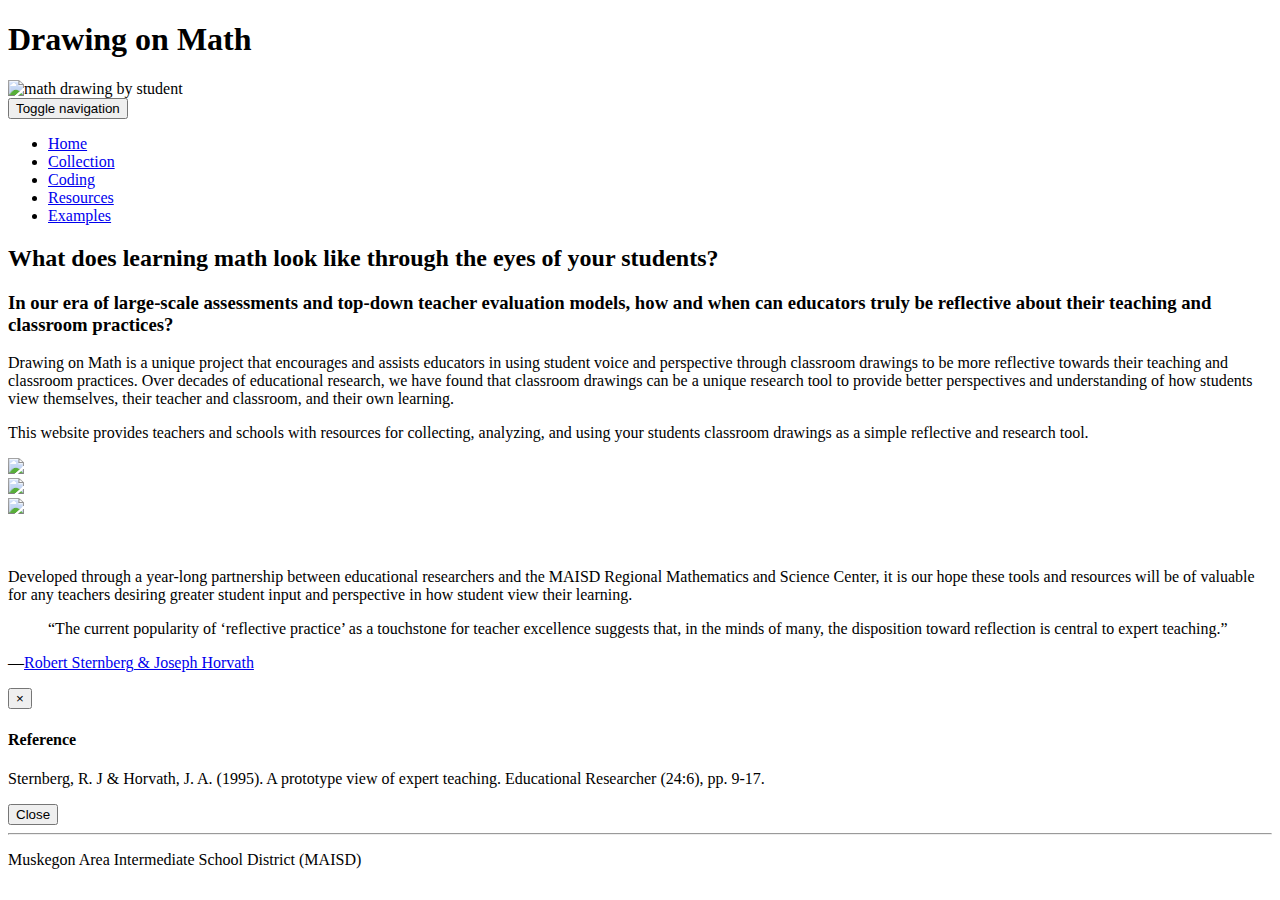
==== index.html @ 66463686 "Add files via upload" ====
<!DOCTYPE html>
<html lang="en">
  <head>
    <meta charset="utf-8">
    <meta http-equiv="X-UA-Compatible" content="IE=edge">
    <meta name="viewport" content="width=device-width, initial-scale=1">
    <meta name="description" content="Drawing on Math">
    <link rel="icon" href="favicon.ico">

    <title>Drawing on Math</title>

    <!-- Core CSS -->
    <link href="css/custom.css" rel="stylesheet">
    <link href="css/ekko-lightbox.css" rel="stylesheet">

    <!-- HTML5 shim and Respond.js for IE8 support of HTML5 elements and media queries -->
    <!--[if lt IE 9]>
      <script src="https://oss.maxcdn.com/html5shiv/3.7.3/html5shiv.min.js"></script>
      <script src="https://oss.maxcdn.com/respond/1.4.2/respond.min.js"></script>
    <![endif]-->
    <link href="https://fonts.googleapis.com/css?family=Rubik+Mono+One|Source+Sans+Pro:400,400i,700,700i" rel="stylesheet">
    <!--Google Analytics Code-->
    <!--Google Analytics Code-->    
  </head>

  <body>

     <div class="container">
    <!--Header-start-->
    <header>

        <h1>Drawing on Math</h1>
        <img src="images/header1.jpg" alt="math drawing by student" class="img-responsive">

        <!-- Static navbar -->
        <nav class="navbar">
          <div class="navbar-header">
            <button type="button" class="navbar-toggle collapsed" data-toggle="collapse" data-target="#navbar" aria-expanded="false" aria-controls="navbar">
              <span class="sr-only">Toggle navigation</span>
              <span class="icon-bar"></span>
              <span class="icon-bar"></span>
              <span class="icon-bar"></span>
            </button>
          </div>
          <div id="navbar" class="navbar-collapse collapse">
            <ul class="nav navbar-nav">
              <li><a href="/clients/drawing/" class="first">Home</a></li>
              <li><a href="collection.html">Collection</a></li>
              <li><a href="coding.html">Coding</a></li>
              <li><a href="resources.html">Resources</a></li>
              <li><a href="examples.html">Examples</a></li>
            </ul>
          </div>
        </nav>       
    </header>    

    <div class="wrapper">
      <!-- content row -->

      <h2>What does learning math look like through the eyes of your students?</h2>   
      <h3>In our era of large-scale assessments and top-down teacher evaluation models, how and when can educators truly be reflective about their teaching and classroom practices?</h3>

      <p>Drawing on Math is a unique project that encourages and assists educators in using student voice and perspective through classroom drawings to be more reflective towards their teaching and classroom practices. Over decades of educational research, we have found that classroom drawings can be a unique research tool to provide better perspectives and understanding of how students view themselves, their teacher and classroom, and their own learning.</p>

      <p>This website provides teachers and schools with resources for collecting, analyzing, and using your students classroom drawings as a simple reflective and research tool.</p> 

      <div class="row">
        <div class="col-sm-4">            
            <a href="images/drawing1.jpg" data-toggle="lightbox" data-gallery="example-gallery"  data-title=" ">
                <img src="images/drawing1_sm.jpg" class="img-responsive">
            </a>
        </div>
        <div class="col-sm-4">            
            <a href="images/drawing2.jpg" data-toggle="lightbox" data-gallery="example-gallery"  data-title=" ">
                <img src="images/drawing2_sm.jpg" class="img-responsive">
            </a>
        </div>
        <div class="col-sm-4">            
            <a href="images/drawing3.jpg" data-toggle="lightbox" data-gallery="example-gallery"  data-title=" ">
                <img src="images/drawing3_sm.jpg" class="img-responsive">
            </a>
        </div>        
      </div>      
      <p>&nbsp;</p>
      <p>Developed through a year-long partnership between educational researchers and the MAISD Regional Mathematics and Science Center, it is our hope these tools and resources will be of valuable for any teachers desiring greater student input and perspective in how student view their learning.</p> 


      <blockquote>“The current popularity of ‘reflective practice’ as a touchstone for teacher excellence suggests that, in the minds of many, the disposition toward reflection is central to expert teaching.”</blockquote>

      <p class="attribute">&mdash;<a href="#" data-toggle="modal" data-target="#DOMModal">Robert Sternberg & Joseph Horvath</a></p>
      
      <!-- Modal -->
      <div id="DOMModal" class="modal fade" role="dialog">
        <div class="modal-dialog modal-sm">

          <!-- Modal content-->
          <div class="modal-content">
            <div class="modal-header">
              <button type="button" class="close" data-dismiss="modal">&times;</button>
              <h4 class="modal-title">Reference</h4>
            </div>
            <div class="modal-body">
              <p>Sternberg, R. J & Horvath, J. A. (1995). A prototype view of expert teaching. Educational Researcher (24:6), pp. 9-17.</p>
            </div>
            <div class="modal-footer">
              <button type="button" class="btn btn-default" data-dismiss="modal">Close</button>
            </div>
          </div>

        </div>
      </div>
      <hr>
      <p class="pull-right">Muskegon Area Intermediate School District (MAISD)</p>


    </div> <!-- wrapper end -->
   </div><!-- end container -->


    <!-- Bootstrap core JavaScript
    ================================================== -->
    <!-- Placed at the end of the document so the pages load faster -->
    <script src="https://ajax.googleapis.com/ajax/libs/jquery/1.12.4/jquery.min.js"></script>
    <script src="js/bootstrap.min.js"></script>
    <script src="js/ekko-lightbox.min.js"></script>
    <script type="text/javascript">
      $(document).on('click', '[data-toggle="lightbox"]', function(event) {
                event.preventDefault();
                $(this).ekkoLightbox();
            });
    </script>
</body>
</html>
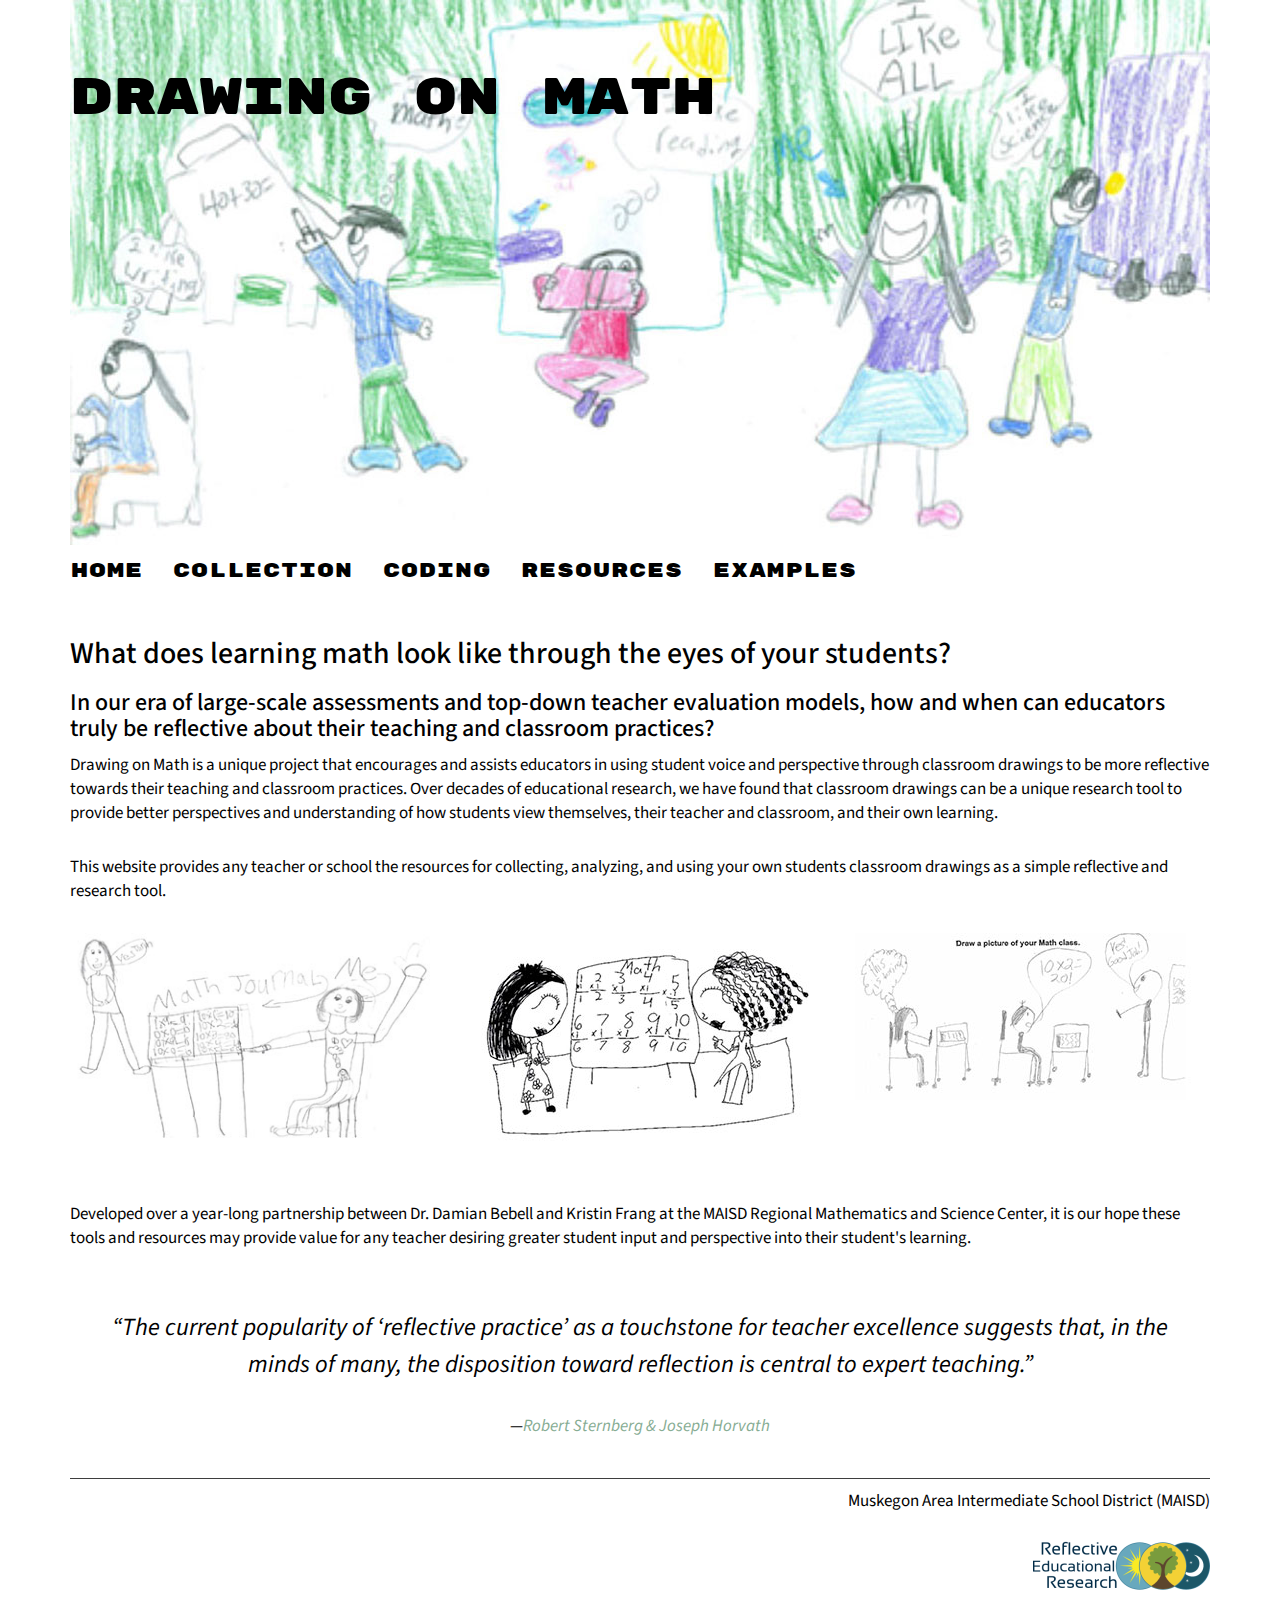
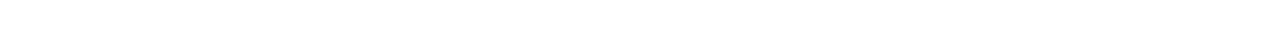
==== commit 7ea91543: "Add files via upload" ====
--- a/index.html
+++ b/index.html
@@ -62,7 +62,7 @@
 
       <p>Drawing on Math is a unique project that encourages and assists educators in using student voice and perspective through classroom drawings to be more reflective towards their teaching and classroom practices. Over decades of educational research, we have found that classroom drawings can be a unique research tool to provide better perspectives and understanding of how students view themselves, their teacher and classroom, and their own learning.</p>
 
-      <p>This website provides teachers and schools with resources for collecting, analyzing, and using your students classroom drawings as a simple reflective and research tool.</p> 
+      <p>This website provides any teacher or school the resources for collecting, analyzing, and using your own students classroom drawings as a simple reflective and research tool.</p> 
 
       <div class="row">
         <div class="col-sm-4">            
@@ -82,7 +82,7 @@
         </div>        
       </div>      
       <p>&nbsp;</p>
-      <p>Developed through a year-long partnership between educational researchers and the MAISD Regional Mathematics and Science Center, it is our hope these tools and resources will be of valuable for any teachers desiring greater student input and perspective in how student view their learning.</p> 
+      <p>Developed over a year-long partnership between Dr. Damian Bebell and Kristin Frang at the MAISD Regional Mathematics and Science Center, it is our hope these tools and resources may provide value for any teacher desiring greater student input and perspective into their student's learning.</p> 
 
 
       <blockquote>“The current popularity of ‘reflective practice’ as a touchstone for teacher excellence suggests that, in the minds of many, the disposition toward reflection is central to expert teaching.”</blockquote>
@@ -100,7 +100,7 @@
               <h4 class="modal-title">Reference</h4>
             </div>
             <div class="modal-body">
-              <p>Sternberg, R. J & Horvath, J. A. (1995). A prototype view of expert teaching. Educational Researcher (24:6), pp. 9-17.</p>
+              <p>Sternberg, R. J. & Horvath, J. A. (1995). A prototype view of expert teaching. Educational Researcher (24:6), pp. 9-17.</p>
             </div>
             <div class="modal-footer">
               <button type="button" class="btn btn-default" data-dismiss="modal">Close</button>
@@ -110,7 +110,9 @@
         </div>
       </div>
       <hr>
-      <p class="pull-right">Muskegon Area Intermediate School District (MAISD)</p>
+      <p class="pull-right">Muskegon Area Intermediate School District (MAISD)<br>
+      <img src="images/Reflective-Educational-Research.png" alt="Reflective Educational Research" class="pull-right">  
+      </p>
 
 
     </div> <!-- wrapper end -->
--- a/css/custom.css
+++ b/css/custom.css
@@ -0,0 +1,6914 @@
+@charset "UTF-8";
+/******************************************************************
+Site Name: Drawing on Math
+Author: Michelle Keyo
+Stylesheet: Main Styles
+
+******************************************************************/
+/*!
+ * Bootstrap v3.3.7 (http://getbootstrap.com)
+ * Copyright 2011-2016 Twitter, Inc.
+ * Licensed under MIT (https://github.com/twbs/bootstrap/blob/master/LICENSE)
+ */
+/*! normalize.css v3.0.3 | MIT License | github.com/necolas/normalize.css */
+html {
+  font-family: sans-serif;
+  -ms-text-size-adjust: 100%;
+  -webkit-text-size-adjust: 100%; }
+
+body {
+  margin: 0; }
+
+article,
+aside,
+details,
+figcaption,
+figure,
+footer,
+header,
+hgroup,
+main,
+menu,
+nav,
+section,
+summary {
+  display: block; }
+
+audio,
+canvas,
+progress,
+video {
+  display: inline-block;
+  vertical-align: baseline; }
+
+audio:not([controls]) {
+  display: none;
+  height: 0; }
+
+[hidden],
+template {
+  display: none; }
+
+a {
+  background-color: transparent; }
+
+a:active,
+a:hover {
+  outline: 0; }
+
+abbr[title] {
+  border-bottom: 1px dotted; }
+
+b,
+strong {
+  font-weight: bold; }
+
+dfn {
+  font-style: italic; }
+
+h1 {
+  font-size: 2em;
+  margin: 0.67em 0; }
+
+mark {
+  background: #ff0;
+  color: #000; }
+
+small {
+  font-size: 80%; }
+
+sub,
+sup {
+  font-size: 75%;
+  line-height: 0;
+  position: relative;
+  vertical-align: baseline; }
+
+sup {
+  top: -0.5em; }
+
+sub {
+  bottom: -0.25em; }
+
+img {
+  border: 0; }
+
+svg:not(:root) {
+  overflow: hidden; }
+
+figure {
+  margin: 1em 40px; }
+
+hr {
+  box-sizing: content-box;
+  height: 0; }
+
+pre {
+  overflow: auto; }
+
+code,
+kbd,
+pre,
+samp {
+  font-family: monospace, monospace;
+  font-size: 1em; }
+
+button,
+input,
+optgroup,
+select,
+textarea {
+  color: inherit;
+  font: inherit;
+  margin: 0; }
+
+button {
+  overflow: visible; }
+
+button,
+select {
+  text-transform: none; }
+
+button,
+html input[type="button"],
+input[type="reset"],
+input[type="submit"] {
+  -webkit-appearance: button;
+  cursor: pointer; }
+
+button[disabled],
+html input[disabled] {
+  cursor: default; }
+
+button::-moz-focus-inner,
+input::-moz-focus-inner {
+  border: 0;
+  padding: 0; }
+
+input {
+  line-height: normal; }
+
+input[type="checkbox"],
+input[type="radio"] {
+  box-sizing: border-box;
+  padding: 0; }
+
+input[type="number"]::-webkit-inner-spin-button,
+input[type="number"]::-webkit-outer-spin-button {
+  height: auto; }
+
+input[type="search"] {
+  -webkit-appearance: textfield;
+  box-sizing: content-box; }
+
+input[type="search"]::-webkit-search-cancel-button,
+input[type="search"]::-webkit-search-decoration {
+  -webkit-appearance: none; }
+
+fieldset {
+  border: 1px solid #c0c0c0;
+  margin: 0 2px;
+  padding: 0.35em 0.625em 0.75em; }
+
+legend {
+  border: 0;
+  padding: 0; }
+
+textarea {
+  overflow: auto; }
+
+optgroup {
+  font-weight: bold; }
+
+table {
+  border-collapse: collapse;
+  border-spacing: 0; }
+
+td,
+th {
+  padding: 0; }
+
+/*! Source: https://github.com/h5bp/html5-boilerplate/blob/master/src/css/main.css */
+@media print {
+  *,
+  *:before,
+  *:after {
+    background: transparent !important;
+    color: #000 !important;
+    box-shadow: none !important;
+    text-shadow: none !important; }
+
+  a,
+  a:visited {
+    text-decoration: underline; }
+
+  a[href]:after {
+    content: " (" attr(href) ")"; }
+
+  abbr[title]:after {
+    content: " (" attr(title) ")"; }
+
+  a[href^="#"]:after,
+  a[href^="javascript:"]:after {
+    content: ""; }
+
+  pre,
+  blockquote {
+    border: 1px solid #999;
+    page-break-inside: avoid; }
+
+  thead {
+    display: table-header-group; }
+
+  tr,
+  img {
+    page-break-inside: avoid; }
+
+  img {
+    max-width: 100% !important; }
+
+  p,
+  h2,
+  h3 {
+    orphans: 3;
+    widows: 3; }
+
+  h2,
+  h3 {
+    page-break-after: avoid; }
+
+  .navbar {
+    display: none; }
+
+  .btn > .caret,
+  .dropup > .btn > .caret {
+    border-top-color: #000 !important; }
+
+  .label {
+    border: 1px solid #000; }
+
+  .table {
+    border-collapse: collapse !important; }
+    .table td,
+    .table th {
+      background-color: #fff !important; }
+
+  .table-bordered th,
+  .table-bordered td {
+    border: 1px solid #ddd !important; } }
+@font-face {
+  font-family: 'Glyphicons Halflings';
+  src: url("../fonts/bootstrap/glyphicons-halflings-regular.eot");
+  src: url("../fonts/bootstrap/glyphicons-halflings-regular.eot?#iefix") format("embedded-opentype"), url("../fonts/bootstrap/glyphicons-halflings-regular.woff2") format("woff2"), url("../fonts/bootstrap/glyphicons-halflings-regular.woff") format("woff"), url("../fonts/bootstrap/glyphicons-halflings-regular.ttf") format("truetype"), url("../fonts/bootstrap/glyphicons-halflings-regular.svg#glyphicons_halflingsregular") format("svg"); }
+.glyphicon {
+  position: relative;
+  top: 1px;
+  display: inline-block;
+  font-family: 'Glyphicons Halflings';
+  font-style: normal;
+  font-weight: normal;
+  line-height: 1;
+  -webkit-font-smoothing: antialiased;
+  -moz-osx-font-smoothing: grayscale; }
+
+.glyphicon-asterisk:before {
+  content: "\002a"; }
+
+.glyphicon-plus:before {
+  content: "\002b"; }
+
+.glyphicon-euro:before,
+.glyphicon-eur:before {
+  content: "\20ac"; }
+
+.glyphicon-minus:before {
+  content: "\2212"; }
+
+.glyphicon-cloud:before {
+  content: "\2601"; }
+
+.glyphicon-envelope:before {
+  content: "\2709"; }
+
+.glyphicon-pencil:before {
+  content: "\270f"; }
+
+.glyphicon-glass:before {
+  content: "\e001"; }
+
+.glyphicon-music:before {
+  content: "\e002"; }
+
+.glyphicon-search:before {
+  content: "\e003"; }
+
+.glyphicon-heart:before {
+  content: "\e005"; }
+
+.glyphicon-star:before {
+  content: "\e006"; }
+
+.glyphicon-star-empty:before {
+  content: "\e007"; }
+
+.glyphicon-user:before {
+  content: "\e008"; }
+
+.glyphicon-film:before {
+  content: "\e009"; }
+
+.glyphicon-th-large:before {
+  content: "\e010"; }
+
+.glyphicon-th:before {
+  content: "\e011"; }
+
+.glyphicon-th-list:before {
+  content: "\e012"; }
+
+.glyphicon-ok:before {
+  content: "\e013"; }
+
+.glyphicon-remove:before {
+  content: "\e014"; }
+
+.glyphicon-zoom-in:before {
+  content: "\e015"; }
+
+.glyphicon-zoom-out:before {
+  content: "\e016"; }
+
+.glyphicon-off:before {
+  content: "\e017"; }
+
+.glyphicon-signal:before {
+  content: "\e018"; }
+
+.glyphicon-cog:before {
+  content: "\e019"; }
+
+.glyphicon-trash:before {
+  content: "\e020"; }
+
+.glyphicon-home:before {
+  content: "\e021"; }
+
+.glyphicon-file:before {
+  content: "\e022"; }
+
+.glyphicon-time:before {
+  content: "\e023"; }
+
+.glyphicon-road:before {
+  content: "\e024"; }
+
+.glyphicon-download-alt:before {
+  content: "\e025"; }
+
+.glyphicon-download:before {
+  content: "\e026"; }
+
+.glyphicon-upload:before {
+  content: "\e027"; }
+
+.glyphicon-inbox:before {
+  content: "\e028"; }
+
+.glyphicon-play-circle:before {
+  content: "\e029"; }
+
+.glyphicon-repeat:before {
+  content: "\e030"; }
+
+.glyphicon-refresh:before {
+  content: "\e031"; }
+
+.glyphicon-list-alt:before {
+  content: "\e032"; }
+
+.glyphicon-lock:before {
+  content: "\e033"; }
+
+.glyphicon-flag:before {
+  content: "\e034"; }
+
+.glyphicon-headphones:before {
+  content: "\e035"; }
+
+.glyphicon-volume-off:before {
+  content: "\e036"; }
+
+.glyphicon-volume-down:before {
+  content: "\e037"; }
+
+.glyphicon-volume-up:before {
+  content: "\e038"; }
+
+.glyphicon-qrcode:before {
+  content: "\e039"; }
+
+.glyphicon-barcode:before {
+  content: "\e040"; }
+
+.glyphicon-tag:before {
+  content: "\e041"; }
+
+.glyphicon-tags:before {
+  content: "\e042"; }
+
+.glyphicon-book:before {
+  content: "\e043"; }
+
+.glyphicon-bookmark:before {
+  content: "\e044"; }
+
+.glyphicon-print:before {
+  content: "\e045"; }
+
+.glyphicon-camera:before {
+  content: "\e046"; }
+
+.glyphicon-font:before {
+  content: "\e047"; }
+
+.glyphicon-bold:before {
+  content: "\e048"; }
+
+.glyphicon-italic:before {
+  content: "\e049"; }
+
+.glyphicon-text-height:before {
+  content: "\e050"; }
+
+.glyphicon-text-width:before {
+  content: "\e051"; }
+
+.glyphicon-align-left:before {
+  content: "\e052"; }
+
+.glyphicon-align-center:before {
+  content: "\e053"; }
+
+.glyphicon-align-right:before {
+  content: "\e054"; }
+
+.glyphicon-align-justify:before {
+  content: "\e055"; }
+
+.glyphicon-list:before {
+  content: "\e056"; }
+
+.glyphicon-indent-left:before {
+  content: "\e057"; }
+
+.glyphicon-indent-right:before {
+  content: "\e058"; }
+
+.glyphicon-facetime-video:before {
+  content: "\e059"; }
+
+.glyphicon-picture:before {
+  content: "\e060"; }
+
+.glyphicon-map-marker:before {
+  content: "\e062"; }
+
+.glyphicon-adjust:before {
+  content: "\e063"; }
+
+.glyphicon-tint:before {
+  content: "\e064"; }
+
+.glyphicon-edit:before {
+  content: "\e065"; }
+
+.glyphicon-share:before {
+  content: "\e066"; }
+
+.glyphicon-check:before {
+  content: "\e067"; }
+
+.glyphicon-move:before {
+  content: "\e068"; }
+
+.glyphicon-step-backward:before {
+  content: "\e069"; }
+
+.glyphicon-fast-backward:before {
+  content: "\e070"; }
+
+.glyphicon-backward:before {
+  content: "\e071"; }
+
+.glyphicon-play:before {
+  content: "\e072"; }
+
+.glyphicon-pause:before {
+  content: "\e073"; }
+
+.glyphicon-stop:before {
+  content: "\e074"; }
+
+.glyphicon-forward:before {
+  content: "\e075"; }
+
+.glyphicon-fast-forward:before {
+  content: "\e076"; }
+
+.glyphicon-step-forward:before {
+  content: "\e077"; }
+
+.glyphicon-eject:before {
+  content: "\e078"; }
+
+.glyphicon-chevron-left:before {
+  content: "\e079"; }
+
+.glyphicon-chevron-right:before {
+  content: "\e080"; }
+
+.glyphicon-plus-sign:before {
+  content: "\e081"; }
+
+.glyphicon-minus-sign:before {
+  content: "\e082"; }
+
+.glyphicon-remove-sign:before {
+  content: "\e083"; }
+
+.glyphicon-ok-sign:before {
+  content: "\e084"; }
+
+.glyphicon-question-sign:before {
+  content: "\e085"; }
+
+.glyphicon-info-sign:before {
+  content: "\e086"; }
+
+.glyphicon-screenshot:before {
+  content: "\e087"; }
+
+.glyphicon-remove-circle:before {
+  content: "\e088"; }
+
+.glyphicon-ok-circle:before {
+  content: "\e089"; }
+
+.glyphicon-ban-circle:before {
+  content: "\e090"; }
+
+.glyphicon-arrow-left:before {
+  content: "\e091"; }
+
+.glyphicon-arrow-right:before {
+  content: "\e092"; }
+
+.glyphicon-arrow-up:before {
+  content: "\e093"; }
+
+.glyphicon-arrow-down:before {
+  content: "\e094"; }
+
+.glyphicon-share-alt:before {
+  content: "\e095"; }
+
+.glyphicon-resize-full:before {
+  content: "\e096"; }
+
+.glyphicon-resize-small:before {
+  content: "\e097"; }
+
+.glyphicon-exclamation-sign:before {
+  content: "\e101"; }
+
+.glyphicon-gift:before {
+  content: "\e102"; }
+
+.glyphicon-leaf:before {
+  content: "\e103"; }
+
+.glyphicon-fire:before {
+  content: "\e104"; }
+
+.glyphicon-eye-open:before {
+  content: "\e105"; }
+
+.glyphicon-eye-close:before {
+  content: "\e106"; }
+
+.glyphicon-warning-sign:before {
+  content: "\e107"; }
+
+.glyphicon-plane:before {
+  content: "\e108"; }
+
+.glyphicon-calendar:before {
+  content: "\e109"; }
+
+.glyphicon-random:before {
+  content: "\e110"; }
+
+.glyphicon-comment:before {
+  content: "\e111"; }
+
+.glyphicon-magnet:before {
+  content: "\e112"; }
+
+.glyphicon-chevron-up:before {
+  content: "\e113"; }
+
+.glyphicon-chevron-down:before {
+  content: "\e114"; }
+
+.glyphicon-retweet:before {
+  content: "\e115"; }
+
+.glyphicon-shopping-cart:before {
+  content: "\e116"; }
+
+.glyphicon-folder-close:before {
+  content: "\e117"; }
+
+.glyphicon-folder-open:before {
+  content: "\e118"; }
+
+.glyphicon-resize-vertical:before {
+  content: "\e119"; }
+
+.glyphicon-resize-horizontal:before {
+  content: "\e120"; }
+
+.glyphicon-hdd:before {
+  content: "\e121"; }
+
+.glyphicon-bullhorn:before {
+  content: "\e122"; }
+
+.glyphicon-bell:before {
+  content: "\e123"; }
+
+.glyphicon-certificate:before {
+  content: "\e124"; }
+
+.glyphicon-thumbs-up:before {
+  content: "\e125"; }
+
+.glyphicon-thumbs-down:before {
+  content: "\e126"; }
+
+.glyphicon-hand-right:before {
+  content: "\e127"; }
+
+.glyphicon-hand-left:before {
+  content: "\e128"; }
+
+.glyphicon-hand-up:before {
+  content: "\e129"; }
+
+.glyphicon-hand-down:before {
+  content: "\e130"; }
+
+.glyphicon-circle-arrow-right:before {
+  content: "\e131"; }
+
+.glyphicon-circle-arrow-left:before {
+  content: "\e132"; }
+
+.glyphicon-circle-arrow-up:before {
+  content: "\e133"; }
+
+.glyphicon-circle-arrow-down:before {
+  content: "\e134"; }
+
+.glyphicon-globe:before {
+  content: "\e135"; }
+
+.glyphicon-wrench:before {
+  content: "\e136"; }
+
+.glyphicon-tasks:before {
+  content: "\e137"; }
+
+.glyphicon-filter:before {
+  content: "\e138"; }
+
+.glyphicon-briefcase:before {
+  content: "\e139"; }
+
+.glyphicon-fullscreen:before {
+  content: "\e140"; }
+
+.glyphicon-dashboard:before {
+  content: "\e141"; }
+
+.glyphicon-paperclip:before {
+  content: "\e142"; }
+
+.glyphicon-heart-empty:before {
+  content: "\e143"; }
+
+.glyphicon-link:before {
+  content: "\e144"; }
+
+.glyphicon-phone:before {
+  content: "\e145"; }
+
+.glyphicon-pushpin:before {
+  content: "\e146"; }
+
+.glyphicon-usd:before {
+  content: "\e148"; }
+
+.glyphicon-gbp:before {
+  content: "\e149"; }
+
+.glyphicon-sort:before {
+  content: "\e150"; }
+
+.glyphicon-sort-by-alphabet:before {
+  content: "\e151"; }
+
+.glyphicon-sort-by-alphabet-alt:before {
+  content: "\e152"; }
+
+.glyphicon-sort-by-order:before {
+  content: "\e153"; }
+
+.glyphicon-sort-by-order-alt:before {
+  content: "\e154"; }
+
+.glyphicon-sort-by-attributes:before {
+  content: "\e155"; }
+
+.glyphicon-sort-by-attributes-alt:before {
+  content: "\e156"; }
+
+.glyphicon-unchecked:before {
+  content: "\e157"; }
+
+.glyphicon-expand:before {
+  content: "\e158"; }
+
+.glyphicon-collapse-down:before {
+  content: "\e159"; }
+
+.glyphicon-collapse-up:before {
+  content: "\e160"; }
+
+.glyphicon-log-in:before {
+  content: "\e161"; }
+
+.glyphicon-flash:before {
+  content: "\e162"; }
+
+.glyphicon-log-out:before {
+  content: "\e163"; }
+
+.glyphicon-new-window:before {
+  content: "\e164"; }
+
+.glyphicon-record:before {
+  content: "\e165"; }
+
+.glyphicon-save:before {
+  content: "\e166"; }
+
+.glyphicon-open:before {
+  content: "\e167"; }
+
+.glyphicon-saved:before {
+  content: "\e168"; }
+
+.glyphicon-import:before {
+  content: "\e169"; }
+
+.glyphicon-export:before {
+  content: "\e170"; }
+
+.glyphicon-send:before {
+  content: "\e171"; }
+
+.glyphicon-floppy-disk:before {
+  content: "\e172"; }
+
+.glyphicon-floppy-saved:before {
+  content: "\e173"; }
+
+.glyphicon-floppy-remove:before {
+  content: "\e174"; }
+
+.glyphicon-floppy-save:before {
+  content: "\e175"; }
+
+.glyphicon-floppy-open:before {
+  content: "\e176"; }
+
+.glyphicon-credit-card:before {
+  content: "\e177"; }
+
+.glyphicon-transfer:before {
+  content: "\e178"; }
+
+.glyphicon-cutlery:before {
+  content: "\e179"; }
+
+.glyphicon-header:before {
+  content: "\e180"; }
+
+.glyphicon-compressed:before {
+  content: "\e181"; }
+
+.glyphicon-earphone:before {
+  content: "\e182"; }
+
+.glyphicon-phone-alt:before {
+  content: "\e183"; }
+
+.glyphicon-tower:before {
+  content: "\e184"; }
+
+.glyphicon-stats:before {
+  content: "\e185"; }
+
+.glyphicon-sd-video:before {
+  content: "\e186"; }
+
+.glyphicon-hd-video:before {
+  content: "\e187"; }
+
+.glyphicon-subtitles:before {
+  content: "\e188"; }
+
+.glyphicon-sound-stereo:before {
+  content: "\e189"; }
+
+.glyphicon-sound-dolby:before {
+  content: "\e190"; }
+
+.glyphicon-sound-5-1:before {
+  content: "\e191"; }
+
+.glyphicon-sound-6-1:before {
+  content: "\e192"; }
+
+.glyphicon-sound-7-1:before {
+  content: "\e193"; }
+
+.glyphicon-copyright-mark:before {
+  content: "\e194"; }
+
+.glyphicon-registration-mark:before {
+  content: "\e195"; }
+
+.glyphicon-cloud-download:before {
+  content: "\e197"; }
+
+.glyphicon-cloud-upload:before {
+  content: "\e198"; }
+
+.glyphicon-tree-conifer:before {
+  content: "\e199"; }
+
+.glyphicon-tree-deciduous:before {
+  content: "\e200"; }
+
+.glyphicon-cd:before {
+  content: "\e201"; }
+
+.glyphicon-save-file:before {
+  content: "\e202"; }
+
+.glyphicon-open-file:before {
+  content: "\e203"; }
+
+.glyphicon-level-up:before {
+  content: "\e204"; }
+
+.glyphicon-copy:before {
+  content: "\e205"; }
+
+.glyphicon-paste:before {
+  content: "\e206"; }
+
+.glyphicon-alert:before {
+  content: "\e209"; }
+
+.glyphicon-equalizer:before {
+  content: "\e210"; }
+
+.glyphicon-king:before {
+  content: "\e211"; }
+
+.glyphicon-queen:before {
+  content: "\e212"; }
+
+.glyphicon-pawn:before {
+  content: "\e213"; }
+
+.glyphicon-bishop:before {
+  content: "\e214"; }
+
+.glyphicon-knight:before {
+  content: "\e215"; }
+
+.glyphicon-baby-formula:before {
+  content: "\e216"; }
+
+.glyphicon-tent:before {
+  content: "\26fa"; }
+
+.glyphicon-blackboard:before {
+  content: "\e218"; }
+
+.glyphicon-bed:before {
+  content: "\e219"; }
+
+.glyphicon-apple:before {
+  content: "\f8ff"; }
+
+.glyphicon-erase:before {
+  content: "\e221"; }
+
+.glyphicon-hourglass:before {
+  content: "\231b"; }
+
+.glyphicon-lamp:before {
+  content: "\e223"; }
+
+.glyphicon-duplicate:before {
+  content: "\e224"; }
+
+.glyphicon-piggy-bank:before {
+  content: "\e225"; }
+
+.glyphicon-scissors:before {
+  content: "\e226"; }
+
+.glyphicon-bitcoin:before {
+  content: "\e227"; }
+
+.glyphicon-btc:before {
+  content: "\e227"; }
+
+.glyphicon-xbt:before {
+  content: "\e227"; }
+
+.glyphicon-yen:before {
+  content: "\00a5"; }
+
+.glyphicon-jpy:before {
+  content: "\00a5"; }
+
+.glyphicon-ruble:before {
+  content: "\20bd"; }
+
+.glyphicon-rub:before {
+  content: "\20bd"; }
+
+.glyphicon-scale:before {
+  content: "\e230"; }
+
+.glyphicon-ice-lolly:before {
+  content: "\e231"; }
+
+.glyphicon-ice-lolly-tasted:before {
+  content: "\e232"; }
+
+.glyphicon-education:before {
+  content: "\e233"; }
+
+.glyphicon-option-horizontal:before {
+  content: "\e234"; }
+
+.glyphicon-option-vertical:before {
+  content: "\e235"; }
+
+.glyphicon-menu-hamburger:before {
+  content: "\e236"; }
+
+.glyphicon-modal-window:before {
+  content: "\e237"; }
+
+.glyphicon-oil:before {
+  content: "\e238"; }
+
+.glyphicon-grain:before {
+  content: "\e239"; }
+
+.glyphicon-sunglasses:before {
+  content: "\e240"; }
+
+.glyphicon-text-size:before {
+  content: "\e241"; }
+
+.glyphicon-text-color:before {
+  content: "\e242"; }
+
+.glyphicon-text-background:before {
+  content: "\e243"; }
+
+.glyphicon-object-align-top:before {
+  content: "\e244"; }
+
+.glyphicon-object-align-bottom:before {
+  content: "\e245"; }
+
+.glyphicon-object-align-horizontal:before {
+  content: "\e246"; }
+
+.glyphicon-object-align-left:before {
+  content: "\e247"; }
+
+.glyphicon-object-align-vertical:before {
+  content: "\e248"; }
+
+.glyphicon-object-align-right:before {
+  content: "\e249"; }
+
+.glyphicon-triangle-right:before {
+  content: "\e250"; }
+
+.glyphicon-triangle-left:before {
+  content: "\e251"; }
+
+.glyphicon-triangle-bottom:before {
+  content: "\e252"; }
+
+.glyphicon-triangle-top:before {
+  content: "\e253"; }
+
+.glyphicon-console:before {
+  content: "\e254"; }
+
+.glyphicon-superscript:before {
+  content: "\e255"; }
+
+.glyphicon-subscript:before {
+  content: "\e256"; }
+
+.glyphicon-menu-left:before {
+  content: "\e257"; }
+
+.glyphicon-menu-right:before {
+  content: "\e258"; }
+
+.glyphicon-menu-down:before {
+  content: "\e259"; }
+
+.glyphicon-menu-up:before {
+  content: "\e260"; }
+
+* {
+  -webkit-box-sizing: border-box;
+  -moz-box-sizing: border-box;
+  box-sizing: border-box; }
+
+*:before,
+*:after {
+  -webkit-box-sizing: border-box;
+  -moz-box-sizing: border-box;
+  box-sizing: border-box; }
+
+html {
+  font-size: 10px;
+  -webkit-tap-highlight-color: transparent; }
+
+body {
+  font-family: "Helvetica Neue", Helvetica, Arial, sans-serif;
+  font-size: 14px;
+  line-height: 1.428571429;
+  color: #333333;
+  background-color: #fff; }
+
+input,
+button,
+select,
+textarea {
+  font-family: inherit;
+  font-size: inherit;
+  line-height: inherit; }
+
+a {
+  color: #337ab7;
+  text-decoration: none; }
+  a:hover, a:focus {
+    color: #23527c;
+    text-decoration: underline; }
+  a:focus {
+    outline: 5px auto -webkit-focus-ring-color;
+    outline-offset: -2px; }
+
+figure {
+  margin: 0; }
+
+img {
+  vertical-align: middle; }
+
+.img-responsive {
+  display: block;
+  max-width: 100%;
+  height: auto; }
+
+.img-rounded {
+  border-radius: 6px; }
+
+.img-thumbnail {
+  padding: 4px;
+  line-height: 1.428571429;
+  background-color: #fff;
+  border: 1px solid #ddd;
+  border-radius: 4px;
+  -webkit-transition: all 0.2s ease-in-out;
+  -o-transition: all 0.2s ease-in-out;
+  transition: all 0.2s ease-in-out;
+  display: inline-block;
+  max-width: 100%;
+  height: auto; }
+
+.img-circle {
+  border-radius: 50%; }
+
+hr {
+  margin-top: 20px;
+  margin-bottom: 20px;
+  border: 0;
+  border-top: 1px solid #eeeeee; }
+
+.sr-only {
+  position: absolute;
+  width: 1px;
+  height: 1px;
+  margin: -1px;
+  padding: 0;
+  overflow: hidden;
+  clip: rect(0, 0, 0, 0);
+  border: 0; }
+
+.sr-only-focusable:active, .sr-only-focusable:focus {
+  position: static;
+  width: auto;
+  height: auto;
+  margin: 0;
+  overflow: visible;
+  clip: auto; }
+
+[role="button"] {
+  cursor: pointer; }
+
+h1, h2, h3, h4, h5, h6,
+.h1, .h2, .h3, .h4, .h5, .h6 {
+  font-family: inherit;
+  font-weight: 500;
+  line-height: 1.1;
+  color: inherit; }
+  h1 small,
+  h1 .small, h2 small,
+  h2 .small, h3 small,
+  h3 .small, h4 small,
+  h4 .small, h5 small,
+  h5 .small, h6 small,
+  h6 .small,
+  .h1 small,
+  .h1 .small, .h2 small,
+  .h2 .small, .h3 small,
+  .h3 .small, .h4 small,
+  .h4 .small, .h5 small,
+  .h5 .small, .h6 small,
+  .h6 .small {
+    font-weight: normal;
+    line-height: 1;
+    color: #777777; }
+
+h1, .h1,
+h2, .h2,
+h3, .h3 {
+  margin-top: 20px;
+  margin-bottom: 10px; }
+  h1 small,
+  h1 .small, .h1 small,
+  .h1 .small,
+  h2 small,
+  h2 .small, .h2 small,
+  .h2 .small,
+  h3 small,
+  h3 .small, .h3 small,
+  .h3 .small {
+    font-size: 65%; }
+
+h4, .h4,
+h5, .h5,
+h6, .h6 {
+  margin-top: 10px;
+  margin-bottom: 10px; }
+  h4 small,
+  h4 .small, .h4 small,
+  .h4 .small,
+  h5 small,
+  h5 .small, .h5 small,
+  .h5 .small,
+  h6 small,
+  h6 .small, .h6 small,
+  .h6 .small {
+    font-size: 75%; }
+
+h1, .h1 {
+  font-size: 36px; }
+
+h2, .h2 {
+  font-size: 30px; }
+
+h3, .h3 {
+  font-size: 24px; }
+
+h4, .h4 {
+  font-size: 18px; }
+
+h5, .h5 {
+  font-size: 14px; }
+
+h6, .h6 {
+  font-size: 12px; }
+
+p {
+  margin: 0 0 10px; }
+
+.lead {
+  margin-bottom: 20px;
+  font-size: 16px;
+  font-weight: 300;
+  line-height: 1.4; }
+  @media (min-width: 768px) {
+    .lead {
+      font-size: 21px; } }
+
+small,
+.small {
+  font-size: 85%; }
+
+mark,
+.mark {
+  background-color: #fcf8e3;
+  padding: .2em; }
+
+.text-left {
+  text-align: left; }
+
+.text-right {
+  text-align: right; }
+
+.text-center {
+  text-align: center; }
+
+.text-justify {
+  text-align: justify; }
+
+.text-nowrap {
+  white-space: nowrap; }
+
+.text-lowercase {
+  text-transform: lowercase; }
+
+.text-uppercase, .initialism {
+  text-transform: uppercase; }
+
+.text-capitalize {
+  text-transform: capitalize; }
+
+.text-muted {
+  color: #777777; }
+
+.text-primary {
+  color: #337ab7; }
+
+a.text-primary:hover,
+a.text-primary:focus {
+  color: #286090; }
+
+.text-success {
+  color: #3c763d; }
+
+a.text-success:hover,
+a.text-success:focus {
+  color: #2b542c; }
+
+.text-info {
+  color: #31708f; }
+
+a.text-info:hover,
+a.text-info:focus {
+  color: #245269; }
+
+.text-warning {
+  color: #8a6d3b; }
+
+a.text-warning:hover,
+a.text-warning:focus {
+  color: #66512c; }
+
+.text-danger {
+  color: #a94442; }
+
+a.text-danger:hover,
+a.text-danger:focus {
+  color: #843534; }
+
+.bg-primary {
+  color: #fff; }
+
+.bg-primary {
+  background-color: #337ab7; }
+
+a.bg-primary:hover,
+a.bg-primary:focus {
+  background-color: #286090; }
+
+.bg-success {
+  background-color: #dff0d8; }
+
+a.bg-success:hover,
+a.bg-success:focus {
+  background-color: #c1e2b3; }
+
+.bg-info {
+  background-color: #d9edf7; }
+
+a.bg-info:hover,
+a.bg-info:focus {
+  background-color: #afd9ee; }
+
+.bg-warning {
+  background-color: #fcf8e3; }
+
+a.bg-warning:hover,
+a.bg-warning:focus {
+  background-color: #f7ecb5; }
+
+.bg-danger {
+  background-color: #f2dede; }
+
+a.bg-danger:hover,
+a.bg-danger:focus {
+  background-color: #e4b9b9; }
+
+.page-header {
+  padding-bottom: 9px;
+  margin: 40px 0 20px;
+  border-bottom: 1px solid #eeeeee; }
+
+ul,
+ol {
+  margin-top: 0;
+  margin-bottom: 10px; }
+  ul ul,
+  ul ol,
+  ol ul,
+  ol ol {
+    margin-bottom: 0; }
+
+.list-unstyled {
+  padding-left: 0;
+  list-style: none; }
+
+.list-inline {
+  padding-left: 0;
+  list-style: none;
+  margin-left: -5px; }
+  .list-inline > li {
+    display: inline-block;
+    padding-left: 5px;
+    padding-right: 5px; }
+
+dl {
+  margin-top: 0;
+  margin-bottom: 20px; }
+
+dt,
+dd {
+  line-height: 1.428571429; }
+
+dt {
+  font-weight: bold; }
+
+dd {
+  margin-left: 0; }
+
+.dl-horizontal dd:before, .dl-horizontal dd:after {
+  content: " ";
+  display: table; }
+.dl-horizontal dd:after {
+  clear: both; }
+@media (min-width: 768px) {
+  .dl-horizontal dt {
+    float: left;
+    width: 160px;
+    clear: left;
+    text-align: right;
+    overflow: hidden;
+    text-overflow: ellipsis;
+    white-space: nowrap; }
+  .dl-horizontal dd {
+    margin-left: 180px; } }
+
+abbr[title],
+abbr[data-original-title] {
+  cursor: help;
+  border-bottom: 1px dotted #777777; }
+
+.initialism {
+  font-size: 90%; }
+
+blockquote {
+  padding: 10px 20px;
+  margin: 0 0 20px;
+  font-size: 17.5px;
+  border-left: 5px solid #eeeeee; }
+  blockquote p:last-child,
+  blockquote ul:last-child,
+  blockquote ol:last-child {
+    margin-bottom: 0; }
+  blockquote footer,
+  blockquote small,
+  blockquote .small {
+    display: block;
+    font-size: 80%;
+    line-height: 1.428571429;
+    color: #777777; }
+    blockquote footer:before,
+    blockquote small:before,
+    blockquote .small:before {
+      content: '\2014 \00A0'; }
+
+.blockquote-reverse,
+blockquote.pull-right {
+  padding-right: 15px;
+  padding-left: 0;
+  border-right: 5px solid #eeeeee;
+  border-left: 0;
+  text-align: right; }
+  .blockquote-reverse footer:before,
+  .blockquote-reverse small:before,
+  .blockquote-reverse .small:before,
+  blockquote.pull-right footer:before,
+  blockquote.pull-right small:before,
+  blockquote.pull-right .small:before {
+    content: ''; }
+  .blockquote-reverse footer:after,
+  .blockquote-reverse small:after,
+  .blockquote-reverse .small:after,
+  blockquote.pull-right footer:after,
+  blockquote.pull-right small:after,
+  blockquote.pull-right .small:after {
+    content: '\00A0 \2014'; }
+
+address {
+  margin-bottom: 20px;
+  font-style: normal;
+  line-height: 1.428571429; }
+
+code,
+kbd,
+pre,
+samp {
+  font-family: Menlo, Monaco, Consolas, "Courier New", monospace; }
+
+code {
+  padding: 2px 4px;
+  font-size: 90%;
+  color: #c7254e;
+  background-color: #f9f2f4;
+  border-radius: 4px; }
+
+kbd {
+  padding: 2px 4px;
+  font-size: 90%;
+  color: #fff;
+  background-color: #333;
+  border-radius: 3px;
+  box-shadow: inset 0 -1px 0 rgba(0, 0, 0, 0.25); }
+  kbd kbd {
+    padding: 0;
+    font-size: 100%;
+    font-weight: bold;
+    box-shadow: none; }
+
+pre {
+  display: block;
+  padding: 9.5px;
+  margin: 0 0 10px;
+  font-size: 13px;
+  line-height: 1.428571429;
+  word-break: break-all;
+  word-wrap: break-word;
+  color: #333333;
+  background-color: #f5f5f5;
+  border: 1px solid #ccc;
+  border-radius: 4px; }
+  pre code {
+    padding: 0;
+    font-size: inherit;
+    color: inherit;
+    white-space: pre-wrap;
+    background-color: transparent;
+    border-radius: 0; }
+
+.pre-scrollable {
+  max-height: 340px;
+  overflow-y: scroll; }
+
+.container {
+  margin-right: auto;
+  margin-left: auto;
+  padding-left: 15px;
+  padding-right: 15px; }
+  .container:before, .container:after {
+    content: " ";
+    display: table; }
+  .container:after {
+    clear: both; }
+  @media (min-width: 768px) {
+    .container {
+      width: 750px; } }
+  @media (min-width: 992px) {
+    .container {
+      width: 970px; } }
+  @media (min-width: 1200px) {
+    .container {
+      width: 1170px; } }
+
+.container-fluid {
+  margin-right: auto;
+  margin-left: auto;
+  padding-left: 15px;
+  padding-right: 15px; }
+  .container-fluid:before, .container-fluid:after {
+    content: " ";
+    display: table; }
+  .container-fluid:after {
+    clear: both; }
+
+.row {
+  margin-left: -15px;
+  margin-right: -15px; }
+  .row:before, .row:after {
+    content: " ";
+    display: table; }
+  .row:after {
+    clear: both; }
+
+.col-xs-1, .col-sm-1, .col-md-1, .col-lg-1, .col-xs-2, .col-sm-2, .col-md-2, .col-lg-2, .col-xs-3, .col-sm-3, .col-md-3, .col-lg-3, .col-xs-4, .col-sm-4, .col-md-4, .col-lg-4, .col-xs-5, .col-sm-5, .col-md-5, .col-lg-5, .col-xs-6, .col-sm-6, .col-md-6, .col-lg-6, .col-xs-7, .col-sm-7, .col-md-7, .col-lg-7, .col-xs-8, .col-sm-8, .col-md-8, .col-lg-8, .col-xs-9, .col-sm-9, .col-md-9, .col-lg-9, .col-xs-10, .col-sm-10, .col-md-10, .col-lg-10, .col-xs-11, .col-sm-11, .col-md-11, .col-lg-11, .col-xs-12, .col-sm-12, .col-md-12, .col-lg-12 {
+  position: relative;
+  min-height: 1px;
+  padding-left: 15px;
+  padding-right: 15px; }
+
+.col-xs-1, .col-xs-2, .col-xs-3, .col-xs-4, .col-xs-5, .col-xs-6, .col-xs-7, .col-xs-8, .col-xs-9, .col-xs-10, .col-xs-11, .col-xs-12 {
+  float: left; }
+
+.col-xs-1 {
+  width: 8.3333333333%; }
+
+.col-xs-2 {
+  width: 16.6666666667%; }
+
+.col-xs-3 {
+  width: 25%; }
+
+.col-xs-4 {
+  width: 33.3333333333%; }
+
+.col-xs-5 {
+  width: 41.6666666667%; }
+
+.col-xs-6 {
+  width: 50%; }
+
+.col-xs-7 {
+  width: 58.3333333333%; }
+
+.col-xs-8 {
+  width: 66.6666666667%; }
+
+.col-xs-9 {
+  width: 75%; }
+
+.col-xs-10 {
+  width: 83.3333333333%; }
+
+.col-xs-11 {
+  width: 91.6666666667%; }
+
+.col-xs-12 {
+  width: 100%; }
+
+.col-xs-pull-0 {
+  right: auto; }
+
+.col-xs-pull-1 {
+  right: 8.3333333333%; }
+
+.col-xs-pull-2 {
+  right: 16.6666666667%; }
+
+.col-xs-pull-3 {
+  right: 25%; }
+
+.col-xs-pull-4 {
+  right: 33.3333333333%; }
+
+.col-xs-pull-5 {
+  right: 41.6666666667%; }
+
+.col-xs-pull-6 {
+  right: 50%; }
+
+.col-xs-pull-7 {
+  right: 58.3333333333%; }
+
+.col-xs-pull-8 {
+  right: 66.6666666667%; }
+
+.col-xs-pull-9 {
+  right: 75%; }
+
+.col-xs-pull-10 {
+  right: 83.3333333333%; }
+
+.col-xs-pull-11 {
+  right: 91.6666666667%; }
+
+.col-xs-pull-12 {
+  right: 100%; }
+
+.col-xs-push-0 {
+  left: auto; }
+
+.col-xs-push-1 {
+  left: 8.3333333333%; }
+
+.col-xs-push-2 {
+  left: 16.6666666667%; }
+
+.col-xs-push-3 {
+  left: 25%; }
+
+.col-xs-push-4 {
+  left: 33.3333333333%; }
+
+.col-xs-push-5 {
+  left: 41.6666666667%; }
+
+.col-xs-push-6 {
+  left: 50%; }
+
+.col-xs-push-7 {
+  left: 58.3333333333%; }
+
+.col-xs-push-8 {
+  left: 66.6666666667%; }
+
+.col-xs-push-9 {
+  left: 75%; }
+
+.col-xs-push-10 {
+  left: 83.3333333333%; }
+
+.col-xs-push-11 {
+  left: 91.6666666667%; }
+
+.col-xs-push-12 {
+  left: 100%; }
+
+.col-xs-offset-0 {
+  margin-left: 0%; }
+
+.col-xs-offset-1 {
+  margin-left: 8.3333333333%; }
+
+.col-xs-offset-2 {
+  margin-left: 16.6666666667%; }
+
+.col-xs-offset-3 {
+  margin-left: 25%; }
+
+.col-xs-offset-4 {
+  margin-left: 33.3333333333%; }
+
+.col-xs-offset-5 {
+  margin-left: 41.6666666667%; }
+
+.col-xs-offset-6 {
+  margin-left: 50%; }
+
+.col-xs-offset-7 {
+  margin-left: 58.3333333333%; }
+
+.col-xs-offset-8 {
+  margin-left: 66.6666666667%; }
+
+.col-xs-offset-9 {
+  margin-left: 75%; }
+
+.col-xs-offset-10 {
+  margin-left: 83.3333333333%; }
+
+.col-xs-offset-11 {
+  margin-left: 91.6666666667%; }
+
+.col-xs-offset-12 {
+  margin-left: 100%; }
+
+@media (min-width: 768px) {
+  .col-sm-1, .col-sm-2, .col-sm-3, .col-sm-4, .col-sm-5, .col-sm-6, .col-sm-7, .col-sm-8, .col-sm-9, .col-sm-10, .col-sm-11, .col-sm-12 {
+    float: left; }
+
+  .col-sm-1 {
+    width: 8.3333333333%; }
+
+  .col-sm-2 {
+    width: 16.6666666667%; }
+
+  .col-sm-3 {
+    width: 25%; }
+
+  .col-sm-4 {
+    width: 33.3333333333%; }
+
+  .col-sm-5 {
+    width: 41.6666666667%; }
+
+  .col-sm-6 {
+    width: 50%; }
+
+  .col-sm-7 {
+    width: 58.3333333333%; }
+
+  .col-sm-8 {
+    width: 66.6666666667%; }
+
+  .col-sm-9 {
+    width: 75%; }
+
+  .col-sm-10 {
+    width: 83.3333333333%; }
+
+  .col-sm-11 {
+    width: 91.6666666667%; }
+
+  .col-sm-12 {
+    width: 100%; }
+
+  .col-sm-pull-0 {
+    right: auto; }
+
+  .col-sm-pull-1 {
+    right: 8.3333333333%; }
+
+  .col-sm-pull-2 {
+    right: 16.6666666667%; }
+
+  .col-sm-pull-3 {
+    right: 25%; }
+
+  .col-sm-pull-4 {
+    right: 33.3333333333%; }
+
+  .col-sm-pull-5 {
+    right: 41.6666666667%; }
+
+  .col-sm-pull-6 {
+    right: 50%; }
+
+  .col-sm-pull-7 {
+    right: 58.3333333333%; }
+
+  .col-sm-pull-8 {
+    right: 66.6666666667%; }
+
+  .col-sm-pull-9 {
+    right: 75%; }
+
+  .col-sm-pull-10 {
+    right: 83.3333333333%; }
+
+  .col-sm-pull-11 {
+    right: 91.6666666667%; }
+
+  .col-sm-pull-12 {
+    right: 100%; }
+
+  .col-sm-push-0 {
+    left: auto; }
+
+  .col-sm-push-1 {
+    left: 8.3333333333%; }
+
+  .col-sm-push-2 {
+    left: 16.6666666667%; }
+
+  .col-sm-push-3 {
+    left: 25%; }
+
+  .col-sm-push-4 {
+    left: 33.3333333333%; }
+
+  .col-sm-push-5 {
+    left: 41.6666666667%; }
+
+  .col-sm-push-6 {
+    left: 50%; }
+
+  .col-sm-push-7 {
+    left: 58.3333333333%; }
+
+  .col-sm-push-8 {
+    left: 66.6666666667%; }
+
+  .col-sm-push-9 {
+    left: 75%; }
+
+  .col-sm-push-10 {
+    left: 83.3333333333%; }
+
+  .col-sm-push-11 {
+    left: 91.6666666667%; }
+
+  .col-sm-push-12 {
+    left: 100%; }
+
+  .col-sm-offset-0 {
+    margin-left: 0%; }
+
+  .col-sm-offset-1 {
+    margin-left: 8.3333333333%; }
+
+  .col-sm-offset-2 {
+    margin-left: 16.6666666667%; }
+
+  .col-sm-offset-3 {
+    margin-left: 25%; }
+
+  .col-sm-offset-4 {
+    margin-left: 33.3333333333%; }
+
+  .col-sm-offset-5 {
+    margin-left: 41.6666666667%; }
+
+  .col-sm-offset-6 {
+    margin-left: 50%; }
+
+  .col-sm-offset-7 {
+    margin-left: 58.3333333333%; }
+
+  .col-sm-offset-8 {
+    margin-left: 66.6666666667%; }
+
+  .col-sm-offset-9 {
+    margin-left: 75%; }
+
+  .col-sm-offset-10 {
+    margin-left: 83.3333333333%; }
+
+  .col-sm-offset-11 {
+    margin-left: 91.6666666667%; }
+
+  .col-sm-offset-12 {
+    margin-left: 100%; } }
+@media (min-width: 992px) {
+  .col-md-1, .col-md-2, .col-md-3, .col-md-4, .col-md-5, .col-md-6, .col-md-7, .col-md-8, .col-md-9, .col-md-10, .col-md-11, .col-md-12 {
+    float: left; }
+
+  .col-md-1 {
+    width: 8.3333333333%; }
+
+  .col-md-2 {
+    width: 16.6666666667%; }
+
+  .col-md-3 {
+    width: 25%; }
+
+  .col-md-4 {
+    width: 33.3333333333%; }
+
+  .col-md-5 {
+    width: 41.6666666667%; }
+
+  .col-md-6 {
+    width: 50%; }
+
+  .col-md-7 {
+    width: 58.3333333333%; }
+
+  .col-md-8 {
+    width: 66.6666666667%; }
+
+  .col-md-9 {
+    width: 75%; }
+
+  .col-md-10 {
+    width: 83.3333333333%; }
+
+  .col-md-11 {
+    width: 91.6666666667%; }
+
+  .col-md-12 {
+    width: 100%; }
+
+  .col-md-pull-0 {
+    right: auto; }
+
+  .col-md-pull-1 {
+    right: 8.3333333333%; }
+
+  .col-md-pull-2 {
+    right: 16.6666666667%; }
+
+  .col-md-pull-3 {
+    right: 25%; }
+
+  .col-md-pull-4 {
+    right: 33.3333333333%; }
+
+  .col-md-pull-5 {
+    right: 41.6666666667%; }
+
+  .col-md-pull-6 {
+    right: 50%; }
+
+  .col-md-pull-7 {
+    right: 58.3333333333%; }
+
+  .col-md-pull-8 {
+    right: 66.6666666667%; }
+
+  .col-md-pull-9 {
+    right: 75%; }
+
+  .col-md-pull-10 {
+    right: 83.3333333333%; }
+
+  .col-md-pull-11 {
+    right: 91.6666666667%; }
+
+  .col-md-pull-12 {
+    right: 100%; }
+
+  .col-md-push-0 {
+    left: auto; }
+
+  .col-md-push-1 {
+    left: 8.3333333333%; }
+
+  .col-md-push-2 {
+    left: 16.6666666667%; }
+
+  .col-md-push-3 {
+    left: 25%; }
+
+  .col-md-push-4 {
+    left: 33.3333333333%; }
+
+  .col-md-push-5 {
+    left: 41.6666666667%; }
+
+  .col-md-push-6 {
+    left: 50%; }
+
+  .col-md-push-7 {
+    left: 58.3333333333%; }
+
+  .col-md-push-8 {
+    left: 66.6666666667%; }
+
+  .col-md-push-9 {
+    left: 75%; }
+
+  .col-md-push-10 {
+    left: 83.3333333333%; }
+
+  .col-md-push-11 {
+    left: 91.6666666667%; }
+
+  .col-md-push-12 {
+    left: 100%; }
+
+  .col-md-offset-0 {
+    margin-left: 0%; }
+
+  .col-md-offset-1 {
+    margin-left: 8.3333333333%; }
+
+  .col-md-offset-2 {
+    margin-left: 16.6666666667%; }
+
+  .col-md-offset-3 {
+    margin-left: 25%; }
+
+  .col-md-offset-4 {
+    margin-left: 33.3333333333%; }
+
+  .col-md-offset-5 {
+    margin-left: 41.6666666667%; }
+
+  .col-md-offset-6 {
+    margin-left: 50%; }
+
+  .col-md-offset-7 {
+    margin-left: 58.3333333333%; }
+
+  .col-md-offset-8 {
+    margin-left: 66.6666666667%; }
+
+  .col-md-offset-9 {
+    margin-left: 75%; }
+
+  .col-md-offset-10 {
+    margin-left: 83.3333333333%; }
+
+  .col-md-offset-11 {
+    margin-left: 91.6666666667%; }
+
+  .col-md-offset-12 {
+    margin-left: 100%; } }
+@media (min-width: 1200px) {
+  .col-lg-1, .col-lg-2, .col-lg-3, .col-lg-4, .col-lg-5, .col-lg-6, .col-lg-7, .col-lg-8, .col-lg-9, .col-lg-10, .col-lg-11, .col-lg-12 {
+    float: left; }
+
+  .col-lg-1 {
+    width: 8.3333333333%; }
+
+  .col-lg-2 {
+    width: 16.6666666667%; }
+
+  .col-lg-3 {
+    width: 25%; }
+
+  .col-lg-4 {
+    width: 33.3333333333%; }
+
+  .col-lg-5 {
+    width: 41.6666666667%; }
+
+  .col-lg-6 {
+    width: 50%; }
+
+  .col-lg-7 {
+    width: 58.3333333333%; }
+
+  .col-lg-8 {
+    width: 66.6666666667%; }
+
+  .col-lg-9 {
+    width: 75%; }
+
+  .col-lg-10 {
+    width: 83.3333333333%; }
+
+  .col-lg-11 {
+    width: 91.6666666667%; }
+
+  .col-lg-12 {
+    width: 100%; }
+
+  .col-lg-pull-0 {
+    right: auto; }
+
+  .col-lg-pull-1 {
+    right: 8.3333333333%; }
+
+  .col-lg-pull-2 {
+    right: 16.6666666667%; }
+
+  .col-lg-pull-3 {
+    right: 25%; }
+
+  .col-lg-pull-4 {
+    right: 33.3333333333%; }
+
+  .col-lg-pull-5 {
+    right: 41.6666666667%; }
+
+  .col-lg-pull-6 {
+    right: 50%; }
+
+  .col-lg-pull-7 {
+    right: 58.3333333333%; }
+
+  .col-lg-pull-8 {
+    right: 66.6666666667%; }
+
+  .col-lg-pull-9 {
+    right: 75%; }
+
+  .col-lg-pull-10 {
+    right: 83.3333333333%; }
+
+  .col-lg-pull-11 {
+    right: 91.6666666667%; }
+
+  .col-lg-pull-12 {
+    right: 100%; }
+
+  .col-lg-push-0 {
+    left: auto; }
+
+  .col-lg-push-1 {
+    left: 8.3333333333%; }
+
+  .col-lg-push-2 {
+    left: 16.6666666667%; }
+
+  .col-lg-push-3 {
+    left: 25%; }
+
+  .col-lg-push-4 {
+    left: 33.3333333333%; }
+
+  .col-lg-push-5 {
+    left: 41.6666666667%; }
+
+  .col-lg-push-6 {
+    left: 50%; }
+
+  .col-lg-push-7 {
+    left: 58.3333333333%; }
+
+  .col-lg-push-8 {
+    left: 66.6666666667%; }
+
+  .col-lg-push-9 {
+    left: 75%; }
+
+  .col-lg-push-10 {
+    left: 83.3333333333%; }
+
+  .col-lg-push-11 {
+    left: 91.6666666667%; }
+
+  .col-lg-push-12 {
+    left: 100%; }
+
+  .col-lg-offset-0 {
+    margin-left: 0%; }
+
+  .col-lg-offset-1 {
+    margin-left: 8.3333333333%; }
+
+  .col-lg-offset-2 {
+    margin-left: 16.6666666667%; }
+
+  .col-lg-offset-3 {
+    margin-left: 25%; }
+
+  .col-lg-offset-4 {
+    margin-left: 33.3333333333%; }
+
+  .col-lg-offset-5 {
+    margin-left: 41.6666666667%; }
+
+  .col-lg-offset-6 {
+    margin-left: 50%; }
+
+  .col-lg-offset-7 {
+    margin-left: 58.3333333333%; }
+
+  .col-lg-offset-8 {
+    margin-left: 66.6666666667%; }
+
+  .col-lg-offset-9 {
+    margin-left: 75%; }
+
+  .col-lg-offset-10 {
+    margin-left: 83.3333333333%; }
+
+  .col-lg-offset-11 {
+    margin-left: 91.6666666667%; }
+
+  .col-lg-offset-12 {
+    margin-left: 100%; } }
+table {
+  background-color: transparent; }
+
+caption {
+  padding-top: 8px;
+  padding-bottom: 8px;
+  color: #777777;
+  text-align: left; }
+
+th {
+  text-align: left; }
+
+.table {
+  width: 100%;
+  max-width: 100%;
+  margin-bottom: 20px; }
+  .table > thead > tr > th,
+  .table > thead > tr > td,
+  .table > tbody > tr > th,
+  .table > tbody > tr > td,
+  .table > tfoot > tr > th,
+  .table > tfoot > tr > td {
+    padding: 8px;
+    line-height: 1.428571429;
+    vertical-align: top;
+    border-top: 1px solid #ddd; }
+  .table > thead > tr > th {
+    vertical-align: bottom;
+    border-bottom: 2px solid #ddd; }
+  .table > caption + thead > tr:first-child > th,
+  .table > caption + thead > tr:first-child > td,
+  .table > colgroup + thead > tr:first-child > th,
+  .table > colgroup + thead > tr:first-child > td,
+  .table > thead:first-child > tr:first-child > th,
+  .table > thead:first-child > tr:first-child > td {
+    border-top: 0; }
+  .table > tbody + tbody {
+    border-top: 2px solid #ddd; }
+  .table .table {
+    background-color: #fff; }
+
+.table-condensed > thead > tr > th,
+.table-condensed > thead > tr > td,
+.table-condensed > tbody > tr > th,
+.table-condensed > tbody > tr > td,
+.table-condensed > tfoot > tr > th,
+.table-condensed > tfoot > tr > td {
+  padding: 5px; }
+
+.table-bordered {
+  border: 1px solid #ddd; }
+  .table-bordered > thead > tr > th,
+  .table-bordered > thead > tr > td,
+  .table-bordered > tbody > tr > th,
+  .table-bordered > tbody > tr > td,
+  .table-bordered > tfoot > tr > th,
+  .table-bordered > tfoot > tr > td {
+    border: 1px solid #ddd; }
+  .table-bordered > thead > tr > th,
+  .table-bordered > thead > tr > td {
+    border-bottom-width: 2px; }
+
+.table-striped > tbody > tr:nth-of-type(odd) {
+  background-color: #f9f9f9; }
+
+.table-hover > tbody > tr:hover {
+  background-color: #f5f5f5; }
+
+table col[class*="col-"] {
+  position: static;
+  float: none;
+  display: table-column; }
+
+table td[class*="col-"],
+table th[class*="col-"] {
+  position: static;
+  float: none;
+  display: table-cell; }
+
+.table > thead > tr > td.active,
+.table > thead > tr > th.active, .table > thead > tr.active > td, .table > thead > tr.active > th,
+.table > tbody > tr > td.active,
+.table > tbody > tr > th.active,
+.table > tbody > tr.active > td,
+.table > tbody > tr.active > th,
+.table > tfoot > tr > td.active,
+.table > tfoot > tr > th.active,
+.table > tfoot > tr.active > td,
+.table > tfoot > tr.active > th {
+  background-color: #f5f5f5; }
+
+.table-hover > tbody > tr > td.active:hover,
+.table-hover > tbody > tr > th.active:hover, .table-hover > tbody > tr.active:hover > td, .table-hover > tbody > tr:hover > .active, .table-hover > tbody > tr.active:hover > th {
+  background-color: #e8e8e8; }
+
+.table > thead > tr > td.success,
+.table > thead > tr > th.success, .table > thead > tr.success > td, .table > thead > tr.success > th,
+.table > tbody > tr > td.success,
+.table > tbody > tr > th.success,
+.table > tbody > tr.success > td,
+.table > tbody > tr.success > th,
+.table > tfoot > tr > td.success,
+.table > tfoot > tr > th.success,
+.table > tfoot > tr.success > td,
+.table > tfoot > tr.success > th {
+  background-color: #dff0d8; }
+
+.table-hover > tbody > tr > td.success:hover,
+.table-hover > tbody > tr > th.success:hover, .table-hover > tbody > tr.success:hover > td, .table-hover > tbody > tr:hover > .success, .table-hover > tbody > tr.success:hover > th {
+  background-color: #d0e9c6; }
+
+.table > thead > tr > td.info,
+.table > thead > tr > th.info, .table > thead > tr.info > td, .table > thead > tr.info > th,
+.table > tbody > tr > td.info,
+.table > tbody > tr > th.info,
+.table > tbody > tr.info > td,
+.table > tbody > tr.info > th,
+.table > tfoot > tr > td.info,
+.table > tfoot > tr > th.info,
+.table > tfoot > tr.info > td,
+.table > tfoot > tr.info > th {
+  background-color: #d9edf7; }
+
+.table-hover > tbody > tr > td.info:hover,
+.table-hover > tbody > tr > th.info:hover, .table-hover > tbody > tr.info:hover > td, .table-hover > tbody > tr:hover > .info, .table-hover > tbody > tr.info:hover > th {
+  background-color: #c4e3f3; }
+
+.table > thead > tr > td.warning,
+.table > thead > tr > th.warning, .table > thead > tr.warning > td, .table > thead > tr.warning > th,
+.table > tbody > tr > td.warning,
+.table > tbody > tr > th.warning,
+.table > tbody > tr.warning > td,
+.table > tbody > tr.warning > th,
+.table > tfoot > tr > td.warning,
+.table > tfoot > tr > th.warning,
+.table > tfoot > tr.warning > td,
+.table > tfoot > tr.warning > th {
+  background-color: #fcf8e3; }
+
+.table-hover > tbody > tr > td.warning:hover,
+.table-hover > tbody > tr > th.warning:hover, .table-hover > tbody > tr.warning:hover > td, .table-hover > tbody > tr:hover > .warning, .table-hover > tbody > tr.warning:hover > th {
+  background-color: #faf2cc; }
+
+.table > thead > tr > td.danger,
+.table > thead > tr > th.danger, .table > thead > tr.danger > td, .table > thead > tr.danger > th,
+.table > tbody > tr > td.danger,
+.table > tbody > tr > th.danger,
+.table > tbody > tr.danger > td,
+.table > tbody > tr.danger > th,
+.table > tfoot > tr > td.danger,
+.table > tfoot > tr > th.danger,
+.table > tfoot > tr.danger > td,
+.table > tfoot > tr.danger > th {
+  background-color: #f2dede; }
+
+.table-hover > tbody > tr > td.danger:hover,
+.table-hover > tbody > tr > th.danger:hover, .table-hover > tbody > tr.danger:hover > td, .table-hover > tbody > tr:hover > .danger, .table-hover > tbody > tr.danger:hover > th {
+  background-color: #ebcccc; }
+
+.table-responsive {
+  overflow-x: auto;
+  min-height: 0.01%; }
+  @media screen and (max-width: 767px) {
+    .table-responsive {
+      width: 100%;
+      margin-bottom: 15px;
+      overflow-y: hidden;
+      -ms-overflow-style: -ms-autohiding-scrollbar;
+      border: 1px solid #ddd; }
+      .table-responsive > .table {
+        margin-bottom: 0; }
+        .table-responsive > .table > thead > tr > th,
+        .table-responsive > .table > thead > tr > td,
+        .table-responsive > .table > tbody > tr > th,
+        .table-responsive > .table > tbody > tr > td,
+        .table-responsive > .table > tfoot > tr > th,
+        .table-responsive > .table > tfoot > tr > td {
+          white-space: nowrap; }
+      .table-responsive > .table-bordered {
+        border: 0; }
+        .table-responsive > .table-bordered > thead > tr > th:first-child,
+        .table-responsive > .table-bordered > thead > tr > td:first-child,
+        .table-responsive > .table-bordered > tbody > tr > th:first-child,
+        .table-responsive > .table-bordered > tbody > tr > td:first-child,
+        .table-responsive > .table-bordered > tfoot > tr > th:first-child,
+        .table-responsive > .table-bordered > tfoot > tr > td:first-child {
+          border-left: 0; }
+        .table-responsive > .table-bordered > thead > tr > th:last-child,
+        .table-responsive > .table-bordered > thead > tr > td:last-child,
+        .table-responsive > .table-bordered > tbody > tr > th:last-child,
+        .table-responsive > .table-bordered > tbody > tr > td:last-child,
+        .table-responsive > .table-bordered > tfoot > tr > th:last-child,
+        .table-responsive > .table-bordered > tfoot > tr > td:last-child {
+          border-right: 0; }
+        .table-responsive > .table-bordered > tbody > tr:last-child > th,
+        .table-responsive > .table-bordered > tbody > tr:last-child > td,
+        .table-responsive > .table-bordered > tfoot > tr:last-child > th,
+        .table-responsive > .table-bordered > tfoot > tr:last-child > td {
+          border-bottom: 0; } }
+
+fieldset {
+  padding: 0;
+  margin: 0;
+  border: 0;
+  min-width: 0; }
+
+legend {
+  display: block;
+  width: 100%;
+  padding: 0;
+  margin-bottom: 20px;
+  font-size: 21px;
+  line-height: inherit;
+  color: #333333;
+  border: 0;
+  border-bottom: 1px solid #e5e5e5; }
+
+label {
+  display: inline-block;
+  max-width: 100%;
+  margin-bottom: 5px;
+  font-weight: bold; }
+
+input[type="search"] {
+  -webkit-box-sizing: border-box;
+  -moz-box-sizing: border-box;
+  box-sizing: border-box; }
+
+input[type="radio"],
+input[type="checkbox"] {
+  margin: 4px 0 0;
+  margin-top: 1px \9;
+  line-height: normal; }
+
+input[type="file"] {
+  display: block; }
+
+input[type="range"] {
+  display: block;
+  width: 100%; }
+
+select[multiple],
+select[size] {
+  height: auto; }
+
+input[type="file"]:focus,
+input[type="radio"]:focus,
+input[type="checkbox"]:focus {
+  outline: 5px auto -webkit-focus-ring-color;
+  outline-offset: -2px; }
+
+output {
+  display: block;
+  padding-top: 7px;
+  font-size: 14px;
+  line-height: 1.428571429;
+  color: #555555; }
+
+.form-control {
+  display: block;
+  width: 100%;
+  height: 34px;
+  padding: 6px 12px;
+  font-size: 14px;
+  line-height: 1.428571429;
+  color: #555555;
+  background-color: #fff;
+  background-image: none;
+  border: 1px solid #ccc;
+  border-radius: 4px;
+  -webkit-box-shadow: inset 0 1px 1px rgba(0, 0, 0, 0.075);
+  box-shadow: inset 0 1px 1px rgba(0, 0, 0, 0.075);
+  -webkit-transition: border-color ease-in-out 0.15s, box-shadow ease-in-out 0.15s;
+  -o-transition: border-color ease-in-out 0.15s, box-shadow ease-in-out 0.15s;
+  transition: border-color ease-in-out 0.15s, box-shadow ease-in-out 0.15s; }
+  .form-control:focus {
+    border-color: #66afe9;
+    outline: 0;
+    -webkit-box-shadow: inset 0 1px 1px rgba(0, 0, 0, 0.075), 0 0 8px rgba(102, 175, 233, 0.6);
+    box-shadow: inset 0 1px 1px rgba(0, 0, 0, 0.075), 0 0 8px rgba(102, 175, 233, 0.6); }
+  .form-control::-moz-placeholder {
+    color: #999;
+    opacity: 1; }
+  .form-control:-ms-input-placeholder {
+    color: #999; }
+  .form-control::-webkit-input-placeholder {
+    color: #999; }
+  .form-control::-ms-expand {
+    border: 0;
+    background-color: transparent; }
+  .form-control[disabled], .form-control[readonly], fieldset[disabled] .form-control {
+    background-color: #eeeeee;
+    opacity: 1; }
+  .form-control[disabled], fieldset[disabled] .form-control {
+    cursor: not-allowed; }
+
+textarea.form-control {
+  height: auto; }
+
+input[type="search"] {
+  -webkit-appearance: none; }
+
+@media screen and (-webkit-min-device-pixel-ratio: 0) {
+  input[type="date"].form-control,
+  input[type="time"].form-control,
+  input[type="datetime-local"].form-control,
+  input[type="month"].form-control {
+    line-height: 34px; }
+  input[type="date"].input-sm, .input-group-sm input[type="date"],
+  input[type="time"].input-sm, .input-group-sm
+  input[type="time"],
+  input[type="datetime-local"].input-sm, .input-group-sm
+  input[type="datetime-local"],
+  input[type="month"].input-sm, .input-group-sm
+  input[type="month"] {
+    line-height: 30px; }
+  input[type="date"].input-lg, .input-group-lg input[type="date"],
+  input[type="time"].input-lg, .input-group-lg
+  input[type="time"],
+  input[type="datetime-local"].input-lg, .input-group-lg
+  input[type="datetime-local"],
+  input[type="month"].input-lg, .input-group-lg
+  input[type="month"] {
+    line-height: 46px; } }
+.form-group {
+  margin-bottom: 15px; }
+
+.radio,
+.checkbox {
+  position: relative;
+  display: block;
+  margin-top: 10px;
+  margin-bottom: 10px; }
+  .radio label,
+  .checkbox label {
+    min-height: 20px;
+    padding-left: 20px;
+    margin-bottom: 0;
+    font-weight: normal;
+    cursor: pointer; }
+
+.radio input[type="radio"],
+.radio-inline input[type="radio"],
+.checkbox input[type="checkbox"],
+.checkbox-inline input[type="checkbox"] {
+  position: absolute;
+  margin-left: -20px;
+  margin-top: 4px \9; }
+
+.radio + .radio,
+.checkbox + .checkbox {
+  margin-top: -5px; }
+
+.radio-inline,
+.checkbox-inline {
+  position: relative;
+  display: inline-block;
+  padding-left: 20px;
+  margin-bottom: 0;
+  vertical-align: middle;
+  font-weight: normal;
+  cursor: pointer; }
+
+.radio-inline + .radio-inline,
+.checkbox-inline + .checkbox-inline {
+  margin-top: 0;
+  margin-left: 10px; }
+
+input[type="radio"][disabled], input[type="radio"].disabled, fieldset[disabled] input[type="radio"],
+input[type="checkbox"][disabled],
+input[type="checkbox"].disabled, fieldset[disabled]
+input[type="checkbox"] {
+  cursor: not-allowed; }
+
+.radio-inline.disabled, fieldset[disabled] .radio-inline,
+.checkbox-inline.disabled, fieldset[disabled]
+.checkbox-inline {
+  cursor: not-allowed; }
+
+.radio.disabled label, fieldset[disabled] .radio label,
+.checkbox.disabled label, fieldset[disabled]
+.checkbox label {
+  cursor: not-allowed; }
+
+.form-control-static {
+  padding-top: 7px;
+  padding-bottom: 7px;
+  margin-bottom: 0;
+  min-height: 34px; }
+  .form-control-static.input-lg, .form-control-static.input-sm {
+    padding-left: 0;
+    padding-right: 0; }
+
+.input-sm {
+  height: 30px;
+  padding: 5px 10px;
+  font-size: 12px;
+  line-height: 1.5;
+  border-radius: 3px; }
+
+select.input-sm {
+  height: 30px;
+  line-height: 30px; }
+
+textarea.input-sm,
+select[multiple].input-sm {
+  height: auto; }
+
+.form-group-sm .form-control {
+  height: 30px;
+  padding: 5px 10px;
+  font-size: 12px;
+  line-height: 1.5;
+  border-radius: 3px; }
+.form-group-sm select.form-control {
+  height: 30px;
+  line-height: 30px; }
+.form-group-sm textarea.form-control,
+.form-group-sm select[multiple].form-control {
+  height: auto; }
+.form-group-sm .form-control-static {
+  height: 30px;
+  min-height: 32px;
+  padding: 6px 10px;
+  font-size: 12px;
+  line-height: 1.5; }
+
+.input-lg {
+  height: 46px;
+  padding: 10px 16px;
+  font-size: 18px;
+  line-height: 1.3333333;
+  border-radius: 6px; }
+
+select.input-lg {
+  height: 46px;
+  line-height: 46px; }
+
+textarea.input-lg,
+select[multiple].input-lg {
+  height: auto; }
+
+.form-group-lg .form-control {
+  height: 46px;
+  padding: 10px 16px;
+  font-size: 18px;
+  line-height: 1.3333333;
+  border-radius: 6px; }
+.form-group-lg select.form-control {
+  height: 46px;
+  line-height: 46px; }
+.form-group-lg textarea.form-control,
+.form-group-lg select[multiple].form-control {
+  height: auto; }
+.form-group-lg .form-control-static {
+  height: 46px;
+  min-height: 38px;
+  padding: 11px 16px;
+  font-size: 18px;
+  line-height: 1.3333333; }
+
+.has-feedback {
+  position: relative; }
+  .has-feedback .form-control {
+    padding-right: 42.5px; }
+
+.form-control-feedback {
+  position: absolute;
+  top: 0;
+  right: 0;
+  z-index: 2;
+  display: block;
+  width: 34px;
+  height: 34px;
+  line-height: 34px;
+  text-align: center;
+  pointer-events: none; }
+
+.input-lg + .form-control-feedback,
+.input-group-lg + .form-control-feedback,
+.form-group-lg .form-control + .form-control-feedback {
+  width: 46px;
+  height: 46px;
+  line-height: 46px; }
+
+.input-sm + .form-control-feedback,
+.input-group-sm + .form-control-feedback,
+.form-group-sm .form-control + .form-control-feedback {
+  width: 30px;
+  height: 30px;
+  line-height: 30px; }
+
+.has-success .help-block,
+.has-success .control-label,
+.has-success .radio,
+.has-success .checkbox,
+.has-success .radio-inline,
+.has-success .checkbox-inline, .has-success.radio label, .has-success.checkbox label, .has-success.radio-inline label, .has-success.checkbox-inline label {
+  color: #3c763d; }
+.has-success .form-control {
+  border-color: #3c763d;
+  -webkit-box-shadow: inset 0 1px 1px rgba(0, 0, 0, 0.075);
+  box-shadow: inset 0 1px 1px rgba(0, 0, 0, 0.075); }
+  .has-success .form-control:focus {
+    border-color: #2b542c;
+    -webkit-box-shadow: inset 0 1px 1px rgba(0, 0, 0, 0.075), 0 0 6px #67b168;
+    box-shadow: inset 0 1px 1px rgba(0, 0, 0, 0.075), 0 0 6px #67b168; }
+.has-success .input-group-addon {
+  color: #3c763d;
+  border-color: #3c763d;
+  background-color: #dff0d8; }
+.has-success .form-control-feedback {
+  color: #3c763d; }
+
+.has-warning .help-block,
+.has-warning .control-label,
+.has-warning .radio,
+.has-warning .checkbox,
+.has-warning .radio-inline,
+.has-warning .checkbox-inline, .has-warning.radio label, .has-warning.checkbox label, .has-warning.radio-inline label, .has-warning.checkbox-inline label {
+  color: #8a6d3b; }
+.has-warning .form-control {
+  border-color: #8a6d3b;
+  -webkit-box-shadow: inset 0 1px 1px rgba(0, 0, 0, 0.075);
+  box-shadow: inset 0 1px 1px rgba(0, 0, 0, 0.075); }
+  .has-warning .form-control:focus {
+    border-color: #66512c;
+    -webkit-box-shadow: inset 0 1px 1px rgba(0, 0, 0, 0.075), 0 0 6px #c0a16b;
+    box-shadow: inset 0 1px 1px rgba(0, 0, 0, 0.075), 0 0 6px #c0a16b; }
+.has-warning .input-group-addon {
+  color: #8a6d3b;
+  border-color: #8a6d3b;
+  background-color: #fcf8e3; }
+.has-warning .form-control-feedback {
+  color: #8a6d3b; }
+
+.has-error .help-block,
+.has-error .control-label,
+.has-error .radio,
+.has-error .checkbox,
+.has-error .radio-inline,
+.has-error .checkbox-inline, .has-error.radio label, .has-error.checkbox label, .has-error.radio-inline label, .has-error.checkbox-inline label {
+  color: #a94442; }
+.has-error .form-control {
+  border-color: #a94442;
+  -webkit-box-shadow: inset 0 1px 1px rgba(0, 0, 0, 0.075);
+  box-shadow: inset 0 1px 1px rgba(0, 0, 0, 0.075); }
+  .has-error .form-control:focus {
+    border-color: #843534;
+    -webkit-box-shadow: inset 0 1px 1px rgba(0, 0, 0, 0.075), 0 0 6px #ce8483;
+    box-shadow: inset 0 1px 1px rgba(0, 0, 0, 0.075), 0 0 6px #ce8483; }
+.has-error .input-group-addon {
+  color: #a94442;
+  border-color: #a94442;
+  background-color: #f2dede; }
+.has-error .form-control-feedback {
+  color: #a94442; }
+
+.has-feedback label ~ .form-control-feedback {
+  top: 25px; }
+.has-feedback label.sr-only ~ .form-control-feedback {
+  top: 0; }
+
+.help-block {
+  display: block;
+  margin-top: 5px;
+  margin-bottom: 10px;
+  color: #737373; }
+
+@media (min-width: 768px) {
+  .form-inline .form-group {
+    display: inline-block;
+    margin-bottom: 0;
+    vertical-align: middle; }
+  .form-inline .form-control {
+    display: inline-block;
+    width: auto;
+    vertical-align: middle; }
+  .form-inline .form-control-static {
+    display: inline-block; }
+  .form-inline .input-group {
+    display: inline-table;
+    vertical-align: middle; }
+    .form-inline .input-group .input-group-addon,
+    .form-inline .input-group .input-group-btn,
+    .form-inline .input-group .form-control {
+      width: auto; }
+  .form-inline .input-group > .form-control {
+    width: 100%; }
+  .form-inline .control-label {
+    margin-bottom: 0;
+    vertical-align: middle; }
+  .form-inline .radio,
+  .form-inline .checkbox {
+    display: inline-block;
+    margin-top: 0;
+    margin-bottom: 0;
+    vertical-align: middle; }
+    .form-inline .radio label,
+    .form-inline .checkbox label {
+      padding-left: 0; }
+  .form-inline .radio input[type="radio"],
+  .form-inline .checkbox input[type="checkbox"] {
+    position: relative;
+    margin-left: 0; }
+  .form-inline .has-feedback .form-control-feedback {
+    top: 0; } }
+
+.form-horizontal .radio,
+.form-horizontal .checkbox,
+.form-horizontal .radio-inline,
+.form-horizontal .checkbox-inline {
+  margin-top: 0;
+  margin-bottom: 0;
+  padding-top: 7px; }
+.form-horizontal .radio,
+.form-horizontal .checkbox {
+  min-height: 27px; }
+.form-horizontal .form-group {
+  margin-left: -15px;
+  margin-right: -15px; }
+  .form-horizontal .form-group:before, .form-horizontal .form-group:after {
+    content: " ";
+    display: table; }
+  .form-horizontal .form-group:after {
+    clear: both; }
+@media (min-width: 768px) {
+  .form-horizontal .control-label {
+    text-align: right;
+    margin-bottom: 0;
+    padding-top: 7px; } }
+.form-horizontal .has-feedback .form-control-feedback {
+  right: 15px; }
+@media (min-width: 768px) {
+  .form-horizontal .form-group-lg .control-label {
+    padding-top: 11px;
+    font-size: 18px; } }
+@media (min-width: 768px) {
+  .form-horizontal .form-group-sm .control-label {
+    padding-top: 6px;
+    font-size: 12px; } }
+
+.btn {
+  display: inline-block;
+  margin-bottom: 0;
+  font-weight: normal;
+  text-align: center;
+  vertical-align: middle;
+  touch-action: manipulation;
+  cursor: pointer;
+  background-image: none;
+  border: 1px solid transparent;
+  white-space: nowrap;
+  padding: 6px 12px;
+  font-size: 14px;
+  line-height: 1.428571429;
+  border-radius: 4px;
+  -webkit-user-select: none;
+  -moz-user-select: none;
+  -ms-user-select: none;
+  user-select: none; }
+  .btn:focus, .btn.focus, .btn:active:focus, .btn:active.focus, .btn.active:focus, .btn.active.focus {
+    outline: 5px auto -webkit-focus-ring-color;
+    outline-offset: -2px; }
+  .btn:hover, .btn:focus, .btn.focus {
+    color: #333;
+    text-decoration: none; }
+  .btn:active, .btn.active {
+    outline: 0;
+    background-image: none;
+    -webkit-box-shadow: inset 0 3px 5px rgba(0, 0, 0, 0.125);
+    box-shadow: inset 0 3px 5px rgba(0, 0, 0, 0.125); }
+  .btn.disabled, .btn[disabled], fieldset[disabled] .btn {
+    cursor: not-allowed;
+    opacity: 0.65;
+    filter: alpha(opacity=65);
+    -webkit-box-shadow: none;
+    box-shadow: none; }
+
+a.btn.disabled, fieldset[disabled] a.btn {
+  pointer-events: none; }
+
+.btn-default {
+  color: #333;
+  background-color: #fff;
+  border-color: #ccc; }
+  .btn-default:focus, .btn-default.focus {
+    color: #333;
+    background-color: #e6e6e6;
+    border-color: #8c8c8c; }
+  .btn-default:hover {
+    color: #333;
+    background-color: #e6e6e6;
+    border-color: #adadad; }
+  .btn-default:active, .btn-default.active, .open > .btn-default.dropdown-toggle {
+    color: #333;
+    background-color: #e6e6e6;
+    border-color: #adadad; }
+    .btn-default:active:hover, .btn-default:active:focus, .btn-default:active.focus, .btn-default.active:hover, .btn-default.active:focus, .btn-default.active.focus, .open > .btn-default.dropdown-toggle:hover, .open > .btn-default.dropdown-toggle:focus, .open > .btn-default.dropdown-toggle.focus {
+      color: #333;
+      background-color: #d4d4d4;
+      border-color: #8c8c8c; }
+  .btn-default:active, .btn-default.active, .open > .btn-default.dropdown-toggle {
+    background-image: none; }
+  .btn-default.disabled:hover, .btn-default.disabled:focus, .btn-default.disabled.focus, .btn-default[disabled]:hover, .btn-default[disabled]:focus, .btn-default[disabled].focus, fieldset[disabled] .btn-default:hover, fieldset[disabled] .btn-default:focus, fieldset[disabled] .btn-default.focus {
+    background-color: #fff;
+    border-color: #ccc; }
+  .btn-default .badge {
+    color: #fff;
+    background-color: #333; }
+
+.btn-primary {
+  color: #fff;
+  background-color: #337ab7;
+  border-color: #2e6da4; }
+  .btn-primary:focus, .btn-primary.focus {
+    color: #fff;
+    background-color: #286090;
+    border-color: #122b40; }
+  .btn-primary:hover {
+    color: #fff;
+    background-color: #286090;
+    border-color: #204d74; }
+  .btn-primary:active, .btn-primary.active, .open > .btn-primary.dropdown-toggle {
+    color: #fff;
+    background-color: #286090;
+    border-color: #204d74; }
+    .btn-primary:active:hover, .btn-primary:active:focus, .btn-primary:active.focus, .btn-primary.active:hover, .btn-primary.active:focus, .btn-primary.active.focus, .open > .btn-primary.dropdown-toggle:hover, .open > .btn-primary.dropdown-toggle:focus, .open > .btn-primary.dropdown-toggle.focus {
+      color: #fff;
+      background-color: #204d74;
+      border-color: #122b40; }
+  .btn-primary:active, .btn-primary.active, .open > .btn-primary.dropdown-toggle {
+    background-image: none; }
+  .btn-primary.disabled:hover, .btn-primary.disabled:focus, .btn-primary.disabled.focus, .btn-primary[disabled]:hover, .btn-primary[disabled]:focus, .btn-primary[disabled].focus, fieldset[disabled] .btn-primary:hover, fieldset[disabled] .btn-primary:focus, fieldset[disabled] .btn-primary.focus {
+    background-color: #337ab7;
+    border-color: #2e6da4; }
+  .btn-primary .badge {
+    color: #337ab7;
+    background-color: #fff; }
+
+.btn-success {
+  color: #fff;
+  background-color: #5cb85c;
+  border-color: #4cae4c; }
+  .btn-success:focus, .btn-success.focus {
+    color: #fff;
+    background-color: #449d44;
+    border-color: #255625; }
+  .btn-success:hover {
+    color: #fff;
+    background-color: #449d44;
+    border-color: #398439; }
+  .btn-success:active, .btn-success.active, .open > .btn-success.dropdown-toggle {
+    color: #fff;
+    background-color: #449d44;
+    border-color: #398439; }
+    .btn-success:active:hover, .btn-success:active:focus, .btn-success:active.focus, .btn-success.active:hover, .btn-success.active:focus, .btn-success.active.focus, .open > .btn-success.dropdown-toggle:hover, .open > .btn-success.dropdown-toggle:focus, .open > .btn-success.dropdown-toggle.focus {
+      color: #fff;
+      background-color: #398439;
+      border-color: #255625; }
+  .btn-success:active, .btn-success.active, .open > .btn-success.dropdown-toggle {
+    background-image: none; }
+  .btn-success.disabled:hover, .btn-success.disabled:focus, .btn-success.disabled.focus, .btn-success[disabled]:hover, .btn-success[disabled]:focus, .btn-success[disabled].focus, fieldset[disabled] .btn-success:hover, fieldset[disabled] .btn-success:focus, fieldset[disabled] .btn-success.focus {
+    background-color: #5cb85c;
+    border-color: #4cae4c; }
+  .btn-success .badge {
+    color: #5cb85c;
+    background-color: #fff; }
+
+.btn-info {
+  color: #fff;
+  background-color: #5bc0de;
+  border-color: #46b8da; }
+  .btn-info:focus, .btn-info.focus {
+    color: #fff;
+    background-color: #31b0d5;
+    border-color: #1b6d85; }
+  .btn-info:hover {
+    color: #fff;
+    background-color: #31b0d5;
+    border-color: #269abc; }
+  .btn-info:active, .btn-info.active, .open > .btn-info.dropdown-toggle {
+    color: #fff;
+    background-color: #31b0d5;
+    border-color: #269abc; }
+    .btn-info:active:hover, .btn-info:active:focus, .btn-info:active.focus, .btn-info.active:hover, .btn-info.active:focus, .btn-info.active.focus, .open > .btn-info.dropdown-toggle:hover, .open > .btn-info.dropdown-toggle:focus, .open > .btn-info.dropdown-toggle.focus {
+      color: #fff;
+      background-color: #269abc;
+      border-color: #1b6d85; }
+  .btn-info:active, .btn-info.active, .open > .btn-info.dropdown-toggle {
+    background-image: none; }
+  .btn-info.disabled:hover, .btn-info.disabled:focus, .btn-info.disabled.focus, .btn-info[disabled]:hover, .btn-info[disabled]:focus, .btn-info[disabled].focus, fieldset[disabled] .btn-info:hover, fieldset[disabled] .btn-info:focus, fieldset[disabled] .btn-info.focus {
+    background-color: #5bc0de;
+    border-color: #46b8da; }
+  .btn-info .badge {
+    color: #5bc0de;
+    background-color: #fff; }
+
+.btn-warning {
+  color: #fff;
+  background-color: #f0ad4e;
+  border-color: #eea236; }
+  .btn-warning:focus, .btn-warning.focus {
+    color: #fff;
+    background-color: #ec971f;
+    border-color: #985f0d; }
+  .btn-warning:hover {
+    color: #fff;
+    background-color: #ec971f;
+    border-color: #d58512; }
+  .btn-warning:active, .btn-warning.active, .open > .btn-warning.dropdown-toggle {
+    color: #fff;
+    background-color: #ec971f;
+    border-color: #d58512; }
+    .btn-warning:active:hover, .btn-warning:active:focus, .btn-warning:active.focus, .btn-warning.active:hover, .btn-warning.active:focus, .btn-warning.active.focus, .open > .btn-warning.dropdown-toggle:hover, .open > .btn-warning.dropdown-toggle:focus, .open > .btn-warning.dropdown-toggle.focus {
+      color: #fff;
+      background-color: #d58512;
+      border-color: #985f0d; }
+  .btn-warning:active, .btn-warning.active, .open > .btn-warning.dropdown-toggle {
+    background-image: none; }
+  .btn-warning.disabled:hover, .btn-warning.disabled:focus, .btn-warning.disabled.focus, .btn-warning[disabled]:hover, .btn-warning[disabled]:focus, .btn-warning[disabled].focus, fieldset[disabled] .btn-warning:hover, fieldset[disabled] .btn-warning:focus, fieldset[disabled] .btn-warning.focus {
+    background-color: #f0ad4e;
+    border-color: #eea236; }
+  .btn-warning .badge {
+    color: #f0ad4e;
+    background-color: #fff; }
+
+.btn-danger {
+  color: #fff;
+  background-color: #d9534f;
+  border-color: #d43f3a; }
+  .btn-danger:focus, .btn-danger.focus {
+    color: #fff;
+    background-color: #c9302c;
+    border-color: #761c19; }
+  .btn-danger:hover {
+    color: #fff;
+    background-color: #c9302c;
+    border-color: #ac2925; }
+  .btn-danger:active, .btn-danger.active, .open > .btn-danger.dropdown-toggle {
+    color: #fff;
+    background-color: #c9302c;
+    border-color: #ac2925; }
+    .btn-danger:active:hover, .btn-danger:active:focus, .btn-danger:active.focus, .btn-danger.active:hover, .btn-danger.active:focus, .btn-danger.active.focus, .open > .btn-danger.dropdown-toggle:hover, .open > .btn-danger.dropdown-toggle:focus, .open > .btn-danger.dropdown-toggle.focus {
+      color: #fff;
+      background-color: #ac2925;
+      border-color: #761c19; }
+  .btn-danger:active, .btn-danger.active, .open > .btn-danger.dropdown-toggle {
+    background-image: none; }
+  .btn-danger.disabled:hover, .btn-danger.disabled:focus, .btn-danger.disabled.focus, .btn-danger[disabled]:hover, .btn-danger[disabled]:focus, .btn-danger[disabled].focus, fieldset[disabled] .btn-danger:hover, fieldset[disabled] .btn-danger:focus, fieldset[disabled] .btn-danger.focus {
+    background-color: #d9534f;
+    border-color: #d43f3a; }
+  .btn-danger .badge {
+    color: #d9534f;
+    background-color: #fff; }
+
+.btn-link {
+  color: #337ab7;
+  font-weight: normal;
+  border-radius: 0; }
+  .btn-link, .btn-link:active, .btn-link.active, .btn-link[disabled], fieldset[disabled] .btn-link {
+    background-color: transparent;
+    -webkit-box-shadow: none;
+    box-shadow: none; }
+  .btn-link, .btn-link:hover, .btn-link:focus, .btn-link:active {
+    border-color: transparent; }
+  .btn-link:hover, .btn-link:focus {
+    color: #23527c;
+    text-decoration: underline;
+    background-color: transparent; }
+  .btn-link[disabled]:hover, .btn-link[disabled]:focus, fieldset[disabled] .btn-link:hover, fieldset[disabled] .btn-link:focus {
+    color: #777777;
+    text-decoration: none; }
+
+.btn-lg {
+  padding: 10px 16px;
+  font-size: 18px;
+  line-height: 1.3333333;
+  border-radius: 6px; }
+
+.btn-sm {
+  padding: 5px 10px;
+  font-size: 12px;
+  line-height: 1.5;
+  border-radius: 3px; }
+
+.btn-xs {
+  padding: 1px 5px;
+  font-size: 12px;
+  line-height: 1.5;
+  border-radius: 3px; }
+
+.btn-block {
+  display: block;
+  width: 100%; }
+
+.btn-block + .btn-block {
+  margin-top: 5px; }
+
+input[type="submit"].btn-block,
+input[type="reset"].btn-block,
+input[type="button"].btn-block {
+  width: 100%; }
+
+.fade {
+  opacity: 0;
+  -webkit-transition: opacity 0.15s linear;
+  -o-transition: opacity 0.15s linear;
+  transition: opacity 0.15s linear; }
+  .fade.in {
+    opacity: 1; }
+
+.collapse {
+  display: none; }
+  .collapse.in {
+    display: block; }
+
+tr.collapse.in {
+  display: table-row; }
+
+tbody.collapse.in {
+  display: table-row-group; }
+
+.collapsing {
+  position: relative;
+  height: 0;
+  overflow: hidden;
+  -webkit-transition-property: height, visibility;
+  transition-property: height, visibility;
+  -webkit-transition-duration: 0.35s;
+  transition-duration: 0.35s;
+  -webkit-transition-timing-function: ease;
+  transition-timing-function: ease; }
+
+.caret {
+  display: inline-block;
+  width: 0;
+  height: 0;
+  margin-left: 2px;
+  vertical-align: middle;
+  border-top: 4px dashed;
+  border-top: 4px solid \9;
+  border-right: 4px solid transparent;
+  border-left: 4px solid transparent; }
+
+.dropup,
+.dropdown {
+  position: relative; }
+
+.dropdown-toggle:focus {
+  outline: 0; }
+
+.dropdown-menu {
+  position: absolute;
+  top: 100%;
+  left: 0;
+  z-index: 1000;
+  display: none;
+  float: left;
+  min-width: 160px;
+  padding: 5px 0;
+  margin: 2px 0 0;
+  list-style: none;
+  font-size: 14px;
+  text-align: left;
+  background-color: #fff;
+  border: 1px solid #ccc;
+  border: 1px solid rgba(0, 0, 0, 0.15);
+  border-radius: 4px;
+  -webkit-box-shadow: 0 6px 12px rgba(0, 0, 0, 0.175);
+  box-shadow: 0 6px 12px rgba(0, 0, 0, 0.175);
+  background-clip: padding-box; }
+  .dropdown-menu.pull-right {
+    right: 0;
+    left: auto; }
+  .dropdown-menu .divider {
+    height: 1px;
+    margin: 9px 0;
+    overflow: hidden;
+    background-color: #e5e5e5; }
+  .dropdown-menu > li > a {
+    display: block;
+    padding: 3px 20px;
+    clear: both;
+    font-weight: normal;
+    line-height: 1.428571429;
+    color: #333333;
+    white-space: nowrap; }
+
+.dropdown-menu > li > a:hover, .dropdown-menu > li > a:focus {
+  text-decoration: none;
+  color: #262626;
+  background-color: #f5f5f5; }
+
+.dropdown-menu > .active > a, .dropdown-menu > .active > a:hover, .dropdown-menu > .active > a:focus {
+  color: #fff;
+  text-decoration: none;
+  outline: 0;
+  background-color: #337ab7; }
+
+.dropdown-menu > .disabled > a, .dropdown-menu > .disabled > a:hover, .dropdown-menu > .disabled > a:focus {
+  color: #777777; }
+.dropdown-menu > .disabled > a:hover, .dropdown-menu > .disabled > a:focus {
+  text-decoration: none;
+  background-color: transparent;
+  background-image: none;
+  filter: progid:DXImageTransform.Microsoft.gradient(enabled = false);
+  cursor: not-allowed; }
+
+.open > .dropdown-menu {
+  display: block; }
+.open > a {
+  outline: 0; }
+
+.dropdown-menu-right {
+  left: auto;
+  right: 0; }
+
+.dropdown-menu-left {
+  left: 0;
+  right: auto; }
+
+.dropdown-header {
+  display: block;
+  padding: 3px 20px;
+  font-size: 12px;
+  line-height: 1.428571429;
+  color: #777777;
+  white-space: nowrap; }
+
+.dropdown-backdrop {
+  position: fixed;
+  left: 0;
+  right: 0;
+  bottom: 0;
+  top: 0;
+  z-index: 990; }
+
+.pull-right > .dropdown-menu {
+  right: 0;
+  left: auto; }
+
+.dropup .caret,
+.navbar-fixed-bottom .dropdown .caret {
+  border-top: 0;
+  border-bottom: 4px dashed;
+  border-bottom: 4px solid \9;
+  content: ""; }
+.dropup .dropdown-menu,
+.navbar-fixed-bottom .dropdown .dropdown-menu {
+  top: auto;
+  bottom: 100%;
+  margin-bottom: 2px; }
+
+@media (min-width: 768px) {
+  .navbar-right .dropdown-menu {
+    right: 0;
+    left: auto; }
+  .navbar-right .dropdown-menu-left {
+    left: 0;
+    right: auto; } }
+.nav {
+  margin-bottom: 0;
+  padding-left: 0;
+  list-style: none; }
+  .nav:before, .nav:after {
+    content: " ";
+    display: table; }
+  .nav:after {
+    clear: both; }
+  .nav > li {
+    position: relative;
+    display: block; }
+    .nav > li > a {
+      position: relative;
+      display: block;
+      padding: 10px 15px; }
+      .nav > li > a:hover, .nav > li > a:focus {
+        text-decoration: none;
+        background-color: #eeeeee; }
+    .nav > li.disabled > a {
+      color: #777777; }
+      .nav > li.disabled > a:hover, .nav > li.disabled > a:focus {
+        color: #777777;
+        text-decoration: none;
+        background-color: transparent;
+        cursor: not-allowed; }
+  .nav .open > a, .nav .open > a:hover, .nav .open > a:focus {
+    background-color: #eeeeee;
+    border-color: #337ab7; }
+  .nav .nav-divider {
+    height: 1px;
+    margin: 9px 0;
+    overflow: hidden;
+    background-color: #e5e5e5; }
+  .nav > li > a > img {
+    max-width: none; }
+
+.nav-tabs {
+  border-bottom: 1px solid #ddd; }
+  .nav-tabs > li {
+    float: left;
+    margin-bottom: -1px; }
+    .nav-tabs > li > a {
+      margin-right: 2px;
+      line-height: 1.428571429;
+      border: 1px solid transparent;
+      border-radius: 4px 4px 0 0; }
+      .nav-tabs > li > a:hover {
+        border-color: #eeeeee #eeeeee #ddd; }
+    .nav-tabs > li.active > a, .nav-tabs > li.active > a:hover, .nav-tabs > li.active > a:focus {
+      color: #555555;
+      background-color: #fff;
+      border: 1px solid #ddd;
+      border-bottom-color: transparent;
+      cursor: default; }
+
+.nav-pills > li {
+  float: left; }
+  .nav-pills > li > a {
+    border-radius: 4px; }
+  .nav-pills > li + li {
+    margin-left: 2px; }
+  .nav-pills > li.active > a, .nav-pills > li.active > a:hover, .nav-pills > li.active > a:focus {
+    color: #fff;
+    background-color: #337ab7; }
+
+.nav-stacked > li {
+  float: none; }
+  .nav-stacked > li + li {
+    margin-top: 2px;
+    margin-left: 0; }
+
+.nav-justified, .nav-tabs.nav-justified {
+  width: 100%; }
+  .nav-justified > li, .nav-tabs.nav-justified > li {
+    float: none; }
+    .nav-justified > li > a, .nav-tabs.nav-justified > li > a {
+      text-align: center;
+      margin-bottom: 5px; }
+  .nav-justified > .dropdown .dropdown-menu {
+    top: auto;
+    left: auto; }
+  @media (min-width: 768px) {
+    .nav-justified > li, .nav-tabs.nav-justified > li {
+      display: table-cell;
+      width: 1%; }
+      .nav-justified > li > a, .nav-tabs.nav-justified > li > a {
+        margin-bottom: 0; } }
+
+.nav-tabs-justified, .nav-tabs.nav-justified {
+  border-bottom: 0; }
+  .nav-tabs-justified > li > a, .nav-tabs.nav-justified > li > a {
+    margin-right: 0;
+    border-radius: 4px; }
+  .nav-tabs-justified > .active > a, .nav-tabs.nav-justified > .active > a,
+  .nav-tabs-justified > .active > a:hover,
+  .nav-tabs.nav-justified > .active > a:hover,
+  .nav-tabs-justified > .active > a:focus,
+  .nav-tabs.nav-justified > .active > a:focus {
+    border: 1px solid #ddd; }
+  @media (min-width: 768px) {
+    .nav-tabs-justified > li > a, .nav-tabs.nav-justified > li > a {
+      border-bottom: 1px solid #ddd;
+      border-radius: 4px 4px 0 0; }
+    .nav-tabs-justified > .active > a, .nav-tabs.nav-justified > .active > a,
+    .nav-tabs-justified > .active > a:hover,
+    .nav-tabs.nav-justified > .active > a:hover,
+    .nav-tabs-justified > .active > a:focus,
+    .nav-tabs.nav-justified > .active > a:focus {
+      border-bottom-color: #fff; } }
+
+.tab-content > .tab-pane {
+  display: none; }
+.tab-content > .active {
+  display: block; }
+
+.nav-tabs .dropdown-menu {
+  margin-top: -1px;
+  border-top-right-radius: 0;
+  border-top-left-radius: 0; }
+
+.navbar {
+  position: relative;
+  min-height: 50px;
+  margin-bottom: 20px;
+  border: 1px solid transparent; }
+  .navbar:before, .navbar:after {
+    content: " ";
+    display: table; }
+  .navbar:after {
+    clear: both; }
+  @media (min-width: 768px) {
+    .navbar {
+      border-radius: 4px; } }
+
+.navbar-header:before, .navbar-header:after {
+  content: " ";
+  display: table; }
+.navbar-header:after {
+  clear: both; }
+@media (min-width: 768px) {
+  .navbar-header {
+    float: left; } }
+
+.navbar-collapse {
+  overflow-x: visible;
+  padding-right: 15px;
+  padding-left: 15px;
+  border-top: 1px solid transparent;
+  box-shadow: inset 0 1px 0 rgba(255, 255, 255, 0.1);
+  -webkit-overflow-scrolling: touch; }
+  .navbar-collapse:before, .navbar-collapse:after {
+    content: " ";
+    display: table; }
+  .navbar-collapse:after {
+    clear: both; }
+  .navbar-collapse.in {
+    overflow-y: auto; }
+  @media (min-width: 768px) {
+    .navbar-collapse {
+      width: auto;
+      border-top: 0;
+      box-shadow: none; }
+      .navbar-collapse.collapse {
+        display: block !important;
+        height: auto !important;
+        padding-bottom: 0;
+        overflow: visible !important; }
+      .navbar-collapse.in {
+        overflow-y: visible; }
+      .navbar-fixed-top .navbar-collapse, .navbar-static-top .navbar-collapse, .navbar-fixed-bottom .navbar-collapse {
+        padding-left: 0;
+        padding-right: 0; } }
+
+.navbar-fixed-top .navbar-collapse,
+.navbar-fixed-bottom .navbar-collapse {
+  max-height: 340px; }
+  @media (max-device-width: 480px) and (orientation: landscape) {
+    .navbar-fixed-top .navbar-collapse,
+    .navbar-fixed-bottom .navbar-collapse {
+      max-height: 200px; } }
+
+.container > .navbar-header,
+.container > .navbar-collapse,
+.container-fluid > .navbar-header,
+.container-fluid > .navbar-collapse {
+  margin-right: -15px;
+  margin-left: -15px; }
+  @media (min-width: 768px) {
+    .container > .navbar-header,
+    .container > .navbar-collapse,
+    .container-fluid > .navbar-header,
+    .container-fluid > .navbar-collapse {
+      margin-right: 0;
+      margin-left: 0; } }
+
+.navbar-static-top {
+  z-index: 1000;
+  border-width: 0 0 1px; }
+  @media (min-width: 768px) {
+    .navbar-static-top {
+      border-radius: 0; } }
+
+.navbar-fixed-top,
+.navbar-fixed-bottom {
+  position: fixed;
+  right: 0;
+  left: 0;
+  z-index: 1030; }
+  @media (min-width: 768px) {
+    .navbar-fixed-top,
+    .navbar-fixed-bottom {
+      border-radius: 0; } }
+
+.navbar-fixed-top {
+  top: 0;
+  border-width: 0 0 1px; }
+
+.navbar-fixed-bottom {
+  bottom: 0;
+  margin-bottom: 0;
+  border-width: 1px 0 0; }
+
+.navbar-brand {
+  float: left;
+  padding: 15px 15px;
+  font-size: 18px;
+  line-height: 20px;
+  height: 50px; }
+  .navbar-brand:hover, .navbar-brand:focus {
+    text-decoration: none; }
+  .navbar-brand > img {
+    display: block; }
+  @media (min-width: 768px) {
+    .navbar > .container .navbar-brand, .navbar > .container-fluid .navbar-brand {
+      margin-left: -15px; } }
+
+.navbar-toggle {
+  position: relative;
+  float: right;
+  margin-right: 15px;
+  padding: 9px 10px;
+  margin-top: 8px;
+  margin-bottom: 8px;
+  background-color: transparent;
+  background-image: none;
+  border: 1px solid transparent;
+  border-radius: 4px; }
+  .navbar-toggle:focus {
+    outline: 0; }
+  .navbar-toggle .icon-bar {
+    display: block;
+    width: 22px;
+    height: 2px;
+    border-radius: 1px; }
+  .navbar-toggle .icon-bar + .icon-bar {
+    margin-top: 4px; }
+  @media (min-width: 768px) {
+    .navbar-toggle {
+      display: none; } }
+
+.navbar-nav {
+  margin: 7.5px -15px; }
+  .navbar-nav > li > a {
+    padding-top: 10px;
+    padding-bottom: 10px;
+    line-height: 20px; }
+  @media (max-width: 767px) {
+    .navbar-nav .open .dropdown-menu {
+      position: static;
+      float: none;
+      width: auto;
+      margin-top: 0;
+      background-color: transparent;
+      border: 0;
+      box-shadow: none; }
+      .navbar-nav .open .dropdown-menu > li > a,
+      .navbar-nav .open .dropdown-menu .dropdown-header {
+        padding: 5px 15px 5px 25px; }
+      .navbar-nav .open .dropdown-menu > li > a {
+        line-height: 20px; }
+        .navbar-nav .open .dropdown-menu > li > a:hover, .navbar-nav .open .dropdown-menu > li > a:focus {
+          background-image: none; } }
+  @media (min-width: 768px) {
+    .navbar-nav {
+      float: left;
+      margin: 0; }
+      .navbar-nav > li {
+        float: left; }
+        .navbar-nav > li > a {
+          padding-top: 15px;
+          padding-bottom: 15px; } }
+
+.navbar-form {
+  margin-left: -15px;
+  margin-right: -15px;
+  padding: 10px 15px;
+  border-top: 1px solid transparent;
+  border-bottom: 1px solid transparent;
+  -webkit-box-shadow: inset 0 1px 0 rgba(255, 255, 255, 0.1), 0 1px 0 rgba(255, 255, 255, 0.1);
+  box-shadow: inset 0 1px 0 rgba(255, 255, 255, 0.1), 0 1px 0 rgba(255, 255, 255, 0.1);
+  margin-top: 8px;
+  margin-bottom: 8px; }
+  @media (min-width: 768px) {
+    .navbar-form .form-group {
+      display: inline-block;
+      margin-bottom: 0;
+      vertical-align: middle; }
+    .navbar-form .form-control {
+      display: inline-block;
+      width: auto;
+      vertical-align: middle; }
+    .navbar-form .form-control-static {
+      display: inline-block; }
+    .navbar-form .input-group {
+      display: inline-table;
+      vertical-align: middle; }
+      .navbar-form .input-group .input-group-addon,
+      .navbar-form .input-group .input-group-btn,
+      .navbar-form .input-group .form-control {
+        width: auto; }
+    .navbar-form .input-group > .form-control {
+      width: 100%; }
+    .navbar-form .control-label {
+      margin-bottom: 0;
+      vertical-align: middle; }
+    .navbar-form .radio,
+    .navbar-form .checkbox {
+      display: inline-block;
+      margin-top: 0;
+      margin-bottom: 0;
+      vertical-align: middle; }
+      .navbar-form .radio label,
+      .navbar-form .checkbox label {
+        padding-left: 0; }
+    .navbar-form .radio input[type="radio"],
+    .navbar-form .checkbox input[type="checkbox"] {
+      position: relative;
+      margin-left: 0; }
+    .navbar-form .has-feedback .form-control-feedback {
+      top: 0; } }
+  @media (max-width: 767px) {
+    .navbar-form .form-group {
+      margin-bottom: 5px; }
+      .navbar-form .form-group:last-child {
+        margin-bottom: 0; } }
+  @media (min-width: 768px) {
+    .navbar-form {
+      width: auto;
+      border: 0;
+      margin-left: 0;
+      margin-right: 0;
+      padding-top: 0;
+      padding-bottom: 0;
+      -webkit-box-shadow: none;
+      box-shadow: none; } }
+
+.navbar-nav > li > .dropdown-menu {
+  margin-top: 0;
+  border-top-right-radius: 0;
+  border-top-left-radius: 0; }
+
+.navbar-fixed-bottom .navbar-nav > li > .dropdown-menu {
+  margin-bottom: 0;
+  border-top-right-radius: 4px;
+  border-top-left-radius: 4px;
+  border-bottom-right-radius: 0;
+  border-bottom-left-radius: 0; }
+
+.navbar-btn {
+  margin-top: 8px;
+  margin-bottom: 8px; }
+  .navbar-btn.btn-sm {
+    margin-top: 10px;
+    margin-bottom: 10px; }
+  .navbar-btn.btn-xs {
+    margin-top: 14px;
+    margin-bottom: 14px; }
+
+.navbar-text {
+  margin-top: 15px;
+  margin-bottom: 15px; }
+  @media (min-width: 768px) {
+    .navbar-text {
+      float: left;
+      margin-left: 15px;
+      margin-right: 15px; } }
+
+@media (min-width: 768px) {
+  .navbar-left {
+    float: left !important; }
+
+  .navbar-right {
+    float: right !important;
+    margin-right: -15px; }
+    .navbar-right ~ .navbar-right {
+      margin-right: 0; } }
+.navbar-default {
+  background-color: #f8f8f8;
+  border-color: #e7e7e7; }
+  .navbar-default .navbar-brand {
+    color: #777; }
+    .navbar-default .navbar-brand:hover, .navbar-default .navbar-brand:focus {
+      color: #5e5e5e;
+      background-color: transparent; }
+  .navbar-default .navbar-text {
+    color: #777; }
+  .navbar-default .navbar-nav > li > a {
+    color: #777; }
+    .navbar-default .navbar-nav > li > a:hover, .navbar-default .navbar-nav > li > a:focus {
+      color: #333;
+      background-color: transparent; }
+  .navbar-default .navbar-nav > .active > a, .navbar-default .navbar-nav > .active > a:hover, .navbar-default .navbar-nav > .active > a:focus {
+    color: #555;
+    background-color: #e7e7e7; }
+  .navbar-default .navbar-nav > .disabled > a, .navbar-default .navbar-nav > .disabled > a:hover, .navbar-default .navbar-nav > .disabled > a:focus {
+    color: #ccc;
+    background-color: transparent; }
+  .navbar-default .navbar-toggle {
+    border-color: #ddd; }
+    .navbar-default .navbar-toggle:hover, .navbar-default .navbar-toggle:focus {
+      background-color: #ddd; }
+    .navbar-default .navbar-toggle .icon-bar {
+      background-color: #888; }
+  .navbar-default .navbar-collapse,
+  .navbar-default .navbar-form {
+    border-color: #e7e7e7; }
+  .navbar-default .navbar-nav > .open > a, .navbar-default .navbar-nav > .open > a:hover, .navbar-default .navbar-nav > .open > a:focus {
+    background-color: #e7e7e7;
+    color: #555; }
+  @media (max-width: 767px) {
+    .navbar-default .navbar-nav .open .dropdown-menu > li > a {
+      color: #777; }
+      .navbar-default .navbar-nav .open .dropdown-menu > li > a:hover, .navbar-default .navbar-nav .open .dropdown-menu > li > a:focus {
+        color: #333;
+        background-color: transparent; }
+    .navbar-default .navbar-nav .open .dropdown-menu > .active > a, .navbar-default .navbar-nav .open .dropdown-menu > .active > a:hover, .navbar-default .navbar-nav .open .dropdown-menu > .active > a:focus {
+      color: #555;
+      background-color: #e7e7e7; }
+    .navbar-default .navbar-nav .open .dropdown-menu > .disabled > a, .navbar-default .navbar-nav .open .dropdown-menu > .disabled > a:hover, .navbar-default .navbar-nav .open .dropdown-menu > .disabled > a:focus {
+      color: #ccc;
+      background-color: transparent; } }
+  .navbar-default .navbar-link {
+    color: #777; }
+    .navbar-default .navbar-link:hover {
+      color: #333; }
+  .navbar-default .btn-link {
+    color: #777; }
+    .navbar-default .btn-link:hover, .navbar-default .btn-link:focus {
+      color: #333; }
+    .navbar-default .btn-link[disabled]:hover, .navbar-default .btn-link[disabled]:focus, fieldset[disabled] .navbar-default .btn-link:hover, fieldset[disabled] .navbar-default .btn-link:focus {
+      color: #ccc; }
+
+.navbar-inverse {
+  background-color: #222;
+  border-color: #090909; }
+  .navbar-inverse .navbar-brand {
+    color: #9d9d9d; }
+    .navbar-inverse .navbar-brand:hover, .navbar-inverse .navbar-brand:focus {
+      color: #fff;
+      background-color: transparent; }
+  .navbar-inverse .navbar-text {
+    color: #9d9d9d; }
+  .navbar-inverse .navbar-nav > li > a {
+    color: #9d9d9d; }
+    .navbar-inverse .navbar-nav > li > a:hover, .navbar-inverse .navbar-nav > li > a:focus {
+      color: #fff;
+      background-color: transparent; }
+  .navbar-inverse .navbar-nav > .active > a, .navbar-inverse .navbar-nav > .active > a:hover, .navbar-inverse .navbar-nav > .active > a:focus {
+    color: #fff;
+    background-color: #090909; }
+  .navbar-inverse .navbar-nav > .disabled > a, .navbar-inverse .navbar-nav > .disabled > a:hover, .navbar-inverse .navbar-nav > .disabled > a:focus {
+    color: #444;
+    background-color: transparent; }
+  .navbar-inverse .navbar-toggle {
+    border-color: #333; }
+    .navbar-inverse .navbar-toggle:hover, .navbar-inverse .navbar-toggle:focus {
+      background-color: #333; }
+    .navbar-inverse .navbar-toggle .icon-bar {
+      background-color: #fff; }
+  .navbar-inverse .navbar-collapse,
+  .navbar-inverse .navbar-form {
+    border-color: #101010; }
+  .navbar-inverse .navbar-nav > .open > a, .navbar-inverse .navbar-nav > .open > a:hover, .navbar-inverse .navbar-nav > .open > a:focus {
+    background-color: #090909;
+    color: #fff; }
+  @media (max-width: 767px) {
+    .navbar-inverse .navbar-nav .open .dropdown-menu > .dropdown-header {
+      border-color: #090909; }
+    .navbar-inverse .navbar-nav .open .dropdown-menu .divider {
+      background-color: #090909; }
+    .navbar-inverse .navbar-nav .open .dropdown-menu > li > a {
+      color: #9d9d9d; }
+      .navbar-inverse .navbar-nav .open .dropdown-menu > li > a:hover, .navbar-inverse .navbar-nav .open .dropdown-menu > li > a:focus {
+        color: #fff;
+        background-color: transparent; }
+    .navbar-inverse .navbar-nav .open .dropdown-menu > .active > a, .navbar-inverse .navbar-nav .open .dropdown-menu > .active > a:hover, .navbar-inverse .navbar-nav .open .dropdown-menu > .active > a:focus {
+      color: #fff;
+      background-color: #090909; }
+    .navbar-inverse .navbar-nav .open .dropdown-menu > .disabled > a, .navbar-inverse .navbar-nav .open .dropdown-menu > .disabled > a:hover, .navbar-inverse .navbar-nav .open .dropdown-menu > .disabled > a:focus {
+      color: #444;
+      background-color: transparent; } }
+  .navbar-inverse .navbar-link {
+    color: #9d9d9d; }
+    .navbar-inverse .navbar-link:hover {
+      color: #fff; }
+  .navbar-inverse .btn-link {
+    color: #9d9d9d; }
+    .navbar-inverse .btn-link:hover, .navbar-inverse .btn-link:focus {
+      color: #fff; }
+    .navbar-inverse .btn-link[disabled]:hover, .navbar-inverse .btn-link[disabled]:focus, fieldset[disabled] .navbar-inverse .btn-link:hover, fieldset[disabled] .navbar-inverse .btn-link:focus {
+      color: #444; }
+
+.jumbotron {
+  padding-top: 30px;
+  padding-bottom: 30px;
+  margin-bottom: 30px;
+  color: inherit;
+  background-color: #eeeeee; }
+  .jumbotron h1,
+  .jumbotron .h1 {
+    color: inherit; }
+  .jumbotron p {
+    margin-bottom: 15px;
+    font-size: 21px;
+    font-weight: 200; }
+  .jumbotron > hr {
+    border-top-color: #d5d5d5; }
+  .container .jumbotron, .container-fluid .jumbotron {
+    border-radius: 6px;
+    padding-left: 15px;
+    padding-right: 15px; }
+  .jumbotron .container {
+    max-width: 100%; }
+  @media screen and (min-width: 768px) {
+    .jumbotron {
+      padding-top: 48px;
+      padding-bottom: 48px; }
+      .container .jumbotron, .container-fluid .jumbotron {
+        padding-left: 60px;
+        padding-right: 60px; }
+      .jumbotron h1,
+      .jumbotron .h1 {
+        font-size: 63px; } }
+
+.thumbnail {
+  display: block;
+  padding: 4px;
+  margin-bottom: 20px;
+  line-height: 1.428571429;
+  background-color: #fff;
+  border: 1px solid #ddd;
+  border-radius: 4px;
+  -webkit-transition: border 0.2s ease-in-out;
+  -o-transition: border 0.2s ease-in-out;
+  transition: border 0.2s ease-in-out; }
+  .thumbnail > img,
+  .thumbnail a > img {
+    display: block;
+    max-width: 100%;
+    height: auto;
+    margin-left: auto;
+    margin-right: auto; }
+  .thumbnail .caption {
+    padding: 9px;
+    color: #333333; }
+
+a.thumbnail:hover,
+a.thumbnail:focus,
+a.thumbnail.active {
+  border-color: #337ab7; }
+
+.media {
+  margin-top: 15px; }
+  .media:first-child {
+    margin-top: 0; }
+
+.media,
+.media-body {
+  zoom: 1;
+  overflow: hidden; }
+
+.media-body {
+  width: 10000px; }
+
+.media-object {
+  display: block; }
+  .media-object.img-thumbnail {
+    max-width: none; }
+
+.media-right,
+.media > .pull-right {
+  padding-left: 10px; }
+
+.media-left,
+.media > .pull-left {
+  padding-right: 10px; }
+
+.media-left,
+.media-right,
+.media-body {
+  display: table-cell;
+  vertical-align: top; }
+
+.media-middle {
+  vertical-align: middle; }
+
+.media-bottom {
+  vertical-align: bottom; }
+
+.media-heading {
+  margin-top: 0;
+  margin-bottom: 5px; }
+
+.media-list {
+  padding-left: 0;
+  list-style: none; }
+
+.embed-responsive {
+  position: relative;
+  display: block;
+  height: 0;
+  padding: 0;
+  overflow: hidden; }
+  .embed-responsive .embed-responsive-item,
+  .embed-responsive iframe,
+  .embed-responsive embed,
+  .embed-responsive object,
+  .embed-responsive video {
+    position: absolute;
+    top: 0;
+    left: 0;
+    bottom: 0;
+    height: 100%;
+    width: 100%;
+    border: 0; }
+
+.embed-responsive-16by9 {
+  padding-bottom: 56.25%; }
+
+.embed-responsive-4by3 {
+  padding-bottom: 75%; }
+
+.well {
+  min-height: 20px;
+  padding: 19px;
+  margin-bottom: 20px;
+  background-color: #f5f5f5;
+  border: 1px solid #e3e3e3;
+  border-radius: 4px;
+  -webkit-box-shadow: inset 0 1px 1px rgba(0, 0, 0, 0.05);
+  box-shadow: inset 0 1px 1px rgba(0, 0, 0, 0.05); }
+  .well blockquote {
+    border-color: #ddd;
+    border-color: rgba(0, 0, 0, 0.15); }
+
+.well-lg {
+  padding: 24px;
+  border-radius: 6px; }
+
+.well-sm {
+  padding: 9px;
+  border-radius: 3px; }
+
+.modal-open {
+  overflow: hidden; }
+
+.modal {
+  display: none;
+  overflow: hidden;
+  position: fixed;
+  top: 0;
+  right: 0;
+  bottom: 0;
+  left: 0;
+  z-index: 1050;
+  -webkit-overflow-scrolling: touch;
+  outline: 0; }
+  .modal.fade .modal-dialog {
+    -webkit-transform: translate(0, -25%);
+    -ms-transform: translate(0, -25%);
+    -o-transform: translate(0, -25%);
+    transform: translate(0, -25%);
+    -webkit-transition: -webkit-transform 0.3s ease-out;
+    -moz-transition: -moz-transform 0.3s ease-out;
+    -o-transition: -o-transform 0.3s ease-out;
+    transition: transform 0.3s ease-out; }
+  .modal.in .modal-dialog {
+    -webkit-transform: translate(0, 0);
+    -ms-transform: translate(0, 0);
+    -o-transform: translate(0, 0);
+    transform: translate(0, 0); }
+
+.modal-open .modal {
+  overflow-x: hidden;
+  overflow-y: auto; }
+
+.modal-dialog {
+  position: relative;
+  width: auto;
+  margin: 10px; }
+
+.modal-content {
+  position: relative;
+  background-color: #fff;
+  border: 1px solid #999;
+  border: 1px solid rgba(0, 0, 0, 0.2);
+  border-radius: 6px;
+  -webkit-box-shadow: 0 3px 9px rgba(0, 0, 0, 0.5);
+  box-shadow: 0 3px 9px rgba(0, 0, 0, 0.5);
+  background-clip: padding-box;
+  outline: 0; }
+
+.modal-backdrop {
+  position: fixed;
+  top: 0;
+  right: 0;
+  bottom: 0;
+  left: 0;
+  z-index: 1040;
+  background-color: #000; }
+  .modal-backdrop.fade {
+    opacity: 0;
+    filter: alpha(opacity=0); }
+  .modal-backdrop.in {
+    opacity: 0.5;
+    filter: alpha(opacity=50); }
+
+.modal-header {
+  padding: 15px;
+  border-bottom: 1px solid #e5e5e5; }
+  .modal-header:before, .modal-header:after {
+    content: " ";
+    display: table; }
+  .modal-header:after {
+    clear: both; }
+
+.modal-header .close {
+  margin-top: -2px; }
+
+.modal-title {
+  margin: 0;
+  line-height: 1.428571429; }
+
+.modal-body {
+  position: relative;
+  padding: 15px; }
+
+.modal-footer {
+  padding: 15px;
+  text-align: right;
+  border-top: 1px solid #e5e5e5; }
+  .modal-footer:before, .modal-footer:after {
+    content: " ";
+    display: table; }
+  .modal-footer:after {
+    clear: both; }
+  .modal-footer .btn + .btn {
+    margin-left: 5px;
+    margin-bottom: 0; }
+  .modal-footer .btn-group .btn + .btn {
+    margin-left: -1px; }
+  .modal-footer .btn-block + .btn-block {
+    margin-left: 0; }
+
+.modal-scrollbar-measure {
+  position: absolute;
+  top: -9999px;
+  width: 50px;
+  height: 50px;
+  overflow: scroll; }
+
+@media (min-width: 768px) {
+  .modal-dialog {
+    width: 600px;
+    margin: 30px auto; }
+
+  .modal-content {
+    -webkit-box-shadow: 0 5px 15px rgba(0, 0, 0, 0.5);
+    box-shadow: 0 5px 15px rgba(0, 0, 0, 0.5); }
+
+  .modal-sm {
+    width: 300px; } }
+@media (min-width: 992px) {
+  .modal-lg {
+    width: 900px; } }
+.carousel {
+  position: relative; }
+
+.carousel-inner {
+  position: relative;
+  overflow: hidden;
+  width: 100%; }
+  .carousel-inner > .item {
+    display: none;
+    position: relative;
+    -webkit-transition: 0.6s ease-in-out left;
+    -o-transition: 0.6s ease-in-out left;
+    transition: 0.6s ease-in-out left; }
+    .carousel-inner > .item > img,
+    .carousel-inner > .item > a > img {
+      display: block;
+      max-width: 100%;
+      height: auto;
+      line-height: 1; }
+    @media all and (transform-3d), (-webkit-transform-3d) {
+      .carousel-inner > .item {
+        -webkit-transition: -webkit-transform 0.6s ease-in-out;
+        -moz-transition: -moz-transform 0.6s ease-in-out;
+        -o-transition: -o-transform 0.6s ease-in-out;
+        transition: transform 0.6s ease-in-out;
+        -webkit-backface-visibility: hidden;
+        -moz-backface-visibility: hidden;
+        backface-visibility: hidden;
+        -webkit-perspective: 1000px;
+        -moz-perspective: 1000px;
+        perspective: 1000px; }
+        .carousel-inner > .item.next, .carousel-inner > .item.active.right {
+          -webkit-transform: translate3d(100%, 0, 0);
+          transform: translate3d(100%, 0, 0);
+          left: 0; }
+        .carousel-inner > .item.prev, .carousel-inner > .item.active.left {
+          -webkit-transform: translate3d(-100%, 0, 0);
+          transform: translate3d(-100%, 0, 0);
+          left: 0; }
+        .carousel-inner > .item.next.left, .carousel-inner > .item.prev.right, .carousel-inner > .item.active {
+          -webkit-transform: translate3d(0, 0, 0);
+          transform: translate3d(0, 0, 0);
+          left: 0; } }
+  .carousel-inner > .active,
+  .carousel-inner > .next,
+  .carousel-inner > .prev {
+    display: block; }
+  .carousel-inner > .active {
+    left: 0; }
+  .carousel-inner > .next,
+  .carousel-inner > .prev {
+    position: absolute;
+    top: 0;
+    width: 100%; }
+  .carousel-inner > .next {
+    left: 100%; }
+  .carousel-inner > .prev {
+    left: -100%; }
+  .carousel-inner > .next.left,
+  .carousel-inner > .prev.right {
+    left: 0; }
+  .carousel-inner > .active.left {
+    left: -100%; }
+  .carousel-inner > .active.right {
+    left: 100%; }
+
+.carousel-control {
+  position: absolute;
+  top: 0;
+  left: 0;
+  bottom: 0;
+  width: 15%;
+  opacity: 0.5;
+  filter: alpha(opacity=50);
+  font-size: 20px;
+  color: #fff;
+  text-align: center;
+  text-shadow: 0 1px 2px rgba(0, 0, 0, 0.6);
+  background-color: transparent; }
+  .carousel-control.left {
+    background-image: -webkit-linear-gradient(left, rgba(0, 0, 0, 0.5) 0%, rgba(0, 0, 0, 0.0001) 100%);
+    background-image: -o-linear-gradient(left, rgba(0, 0, 0, 0.5) 0%, rgba(0, 0, 0, 0.0001) 100%);
+    background-image: linear-gradient(to right, rgba(0, 0, 0, 0.5) 0%, rgba(0, 0, 0, 0.0001) 100%);
+    background-repeat: repeat-x;
+    filter: progid:DXImageTransform.Microsoft.gradient(startColorstr='#80000000', endColorstr='#00000000', GradientType=1); }
+  .carousel-control.right {
+    left: auto;
+    right: 0;
+    background-image: -webkit-linear-gradient(left, rgba(0, 0, 0, 0.0001) 0%, rgba(0, 0, 0, 0.5) 100%);
+    background-image: -o-linear-gradient(left, rgba(0, 0, 0, 0.0001) 0%, rgba(0, 0, 0, 0.5) 100%);
+    background-image: linear-gradient(to right, rgba(0, 0, 0, 0.0001) 0%, rgba(0, 0, 0, 0.5) 100%);
+    background-repeat: repeat-x;
+    filter: progid:DXImageTransform.Microsoft.gradient(startColorstr='#00000000', endColorstr='#80000000', GradientType=1); }
+  .carousel-control:hover, .carousel-control:focus {
+    outline: 0;
+    color: #fff;
+    text-decoration: none;
+    opacity: 0.9;
+    filter: alpha(opacity=90); }
+  .carousel-control .icon-prev,
+  .carousel-control .icon-next,
+  .carousel-control .glyphicon-chevron-left,
+  .carousel-control .glyphicon-chevron-right {
+    position: absolute;
+    top: 50%;
+    margin-top: -10px;
+    z-index: 5;
+    display: inline-block; }
+  .carousel-control .icon-prev,
+  .carousel-control .glyphicon-chevron-left {
+    left: 50%;
+    margin-left: -10px; }
+  .carousel-control .icon-next,
+  .carousel-control .glyphicon-chevron-right {
+    right: 50%;
+    margin-right: -10px; }
+  .carousel-control .icon-prev,
+  .carousel-control .icon-next {
+    width: 20px;
+    height: 20px;
+    line-height: 1;
+    font-family: serif; }
+  .carousel-control .icon-prev:before {
+    content: '\2039'; }
+  .carousel-control .icon-next:before {
+    content: '\203a'; }
+
+.carousel-indicators {
+  position: absolute;
+  bottom: 10px;
+  left: 50%;
+  z-index: 15;
+  width: 60%;
+  margin-left: -30%;
+  padding-left: 0;
+  list-style: none;
+  text-align: center; }
+  .carousel-indicators li {
+    display: inline-block;
+    width: 10px;
+    height: 10px;
+    margin: 1px;
+    text-indent: -999px;
+    border: 1px solid #fff;
+    border-radius: 10px;
+    cursor: pointer;
+    background-color: #000 \9;
+    background-color: transparent; }
+  .carousel-indicators .active {
+    margin: 0;
+    width: 12px;
+    height: 12px;
+    background-color: #fff; }
+
+.carousel-caption {
+  position: absolute;
+  left: 15%;
+  right: 15%;
+  bottom: 20px;
+  z-index: 10;
+  padding-top: 20px;
+  padding-bottom: 20px;
+  color: #fff;
+  text-align: center;
+  text-shadow: 0 1px 2px rgba(0, 0, 0, 0.6); }
+  .carousel-caption .btn {
+    text-shadow: none; }
+
+@media screen and (min-width: 768px) {
+  .carousel-control .glyphicon-chevron-left,
+  .carousel-control .glyphicon-chevron-right,
+  .carousel-control .icon-prev,
+  .carousel-control .icon-next {
+    width: 30px;
+    height: 30px;
+    margin-top: -10px;
+    font-size: 30px; }
+  .carousel-control .glyphicon-chevron-left,
+  .carousel-control .icon-prev {
+    margin-left: -10px; }
+  .carousel-control .glyphicon-chevron-right,
+  .carousel-control .icon-next {
+    margin-right: -10px; }
+
+  .carousel-caption {
+    left: 20%;
+    right: 20%;
+    padding-bottom: 30px; }
+
+  .carousel-indicators {
+    bottom: 20px; } }
+.clearfix:before, .clearfix:after {
+  content: " ";
+  display: table; }
+.clearfix:after {
+  clear: both; }
+
+.center-block {
+  display: block;
+  margin-left: auto;
+  margin-right: auto; }
+
+.pull-right {
+  float: right !important; }
+
+.pull-left {
+  float: left !important; }
+
+.hide {
+  display: none !important; }
+
+.show {
+  display: block !important; }
+
+.invisible {
+  visibility: hidden; }
+
+.text-hide {
+  font: 0/0 a;
+  color: transparent;
+  text-shadow: none;
+  background-color: transparent;
+  border: 0; }
+
+.hidden {
+  display: none !important; }
+
+.affix {
+  position: fixed; }
+
+@-ms-viewport {
+  width: device-width; }
+.visible-xs {
+  display: none !important; }
+
+.visible-sm {
+  display: none !important; }
+
+.visible-md {
+  display: none !important; }
+
+.visible-lg {
+  display: none !important; }
+
+.visible-xs-block,
+.visible-xs-inline,
+.visible-xs-inline-block,
+.visible-sm-block,
+.visible-sm-inline,
+.visible-sm-inline-block,
+.visible-md-block,
+.visible-md-inline,
+.visible-md-inline-block,
+.visible-lg-block,
+.visible-lg-inline,
+.visible-lg-inline-block {
+  display: none !important; }
+
+@media (max-width: 767px) {
+  .visible-xs {
+    display: block !important; }
+
+  table.visible-xs {
+    display: table !important; }
+
+  tr.visible-xs {
+    display: table-row !important; }
+
+  th.visible-xs,
+  td.visible-xs {
+    display: table-cell !important; } }
+@media (max-width: 767px) {
+  .visible-xs-block {
+    display: block !important; } }
+
+@media (max-width: 767px) {
+  .visible-xs-inline {
+    display: inline !important; } }
+
+@media (max-width: 767px) {
+  .visible-xs-inline-block {
+    display: inline-block !important; } }
+
+@media (min-width: 768px) and (max-width: 991px) {
+  .visible-sm {
+    display: block !important; }
+
+  table.visible-sm {
+    display: table !important; }
+
+  tr.visible-sm {
+    display: table-row !important; }
+
+  th.visible-sm,
+  td.visible-sm {
+    display: table-cell !important; } }
+@media (min-width: 768px) and (max-width: 991px) {
+  .visible-sm-block {
+    display: block !important; } }
+
+@media (min-width: 768px) and (max-width: 991px) {
+  .visible-sm-inline {
+    display: inline !important; } }
+
+@media (min-width: 768px) and (max-width: 991px) {
+  .visible-sm-inline-block {
+    display: inline-block !important; } }
+
+@media (min-width: 992px) and (max-width: 1199px) {
+  .visible-md {
+    display: block !important; }
+
+  table.visible-md {
+    display: table !important; }
+
+  tr.visible-md {
+    display: table-row !important; }
+
+  th.visible-md,
+  td.visible-md {
+    display: table-cell !important; } }
+@media (min-width: 992px) and (max-width: 1199px) {
+  .visible-md-block {
+    display: block !important; } }
+
+@media (min-width: 992px) and (max-width: 1199px) {
+  .visible-md-inline {
+    display: inline !important; } }
+
+@media (min-width: 992px) and (max-width: 1199px) {
+  .visible-md-inline-block {
+    display: inline-block !important; } }
+
+@media (min-width: 1200px) {
+  .visible-lg {
+    display: block !important; }
+
+  table.visible-lg {
+    display: table !important; }
+
+  tr.visible-lg {
+    display: table-row !important; }
+
+  th.visible-lg,
+  td.visible-lg {
+    display: table-cell !important; } }
+@media (min-width: 1200px) {
+  .visible-lg-block {
+    display: block !important; } }
+
+@media (min-width: 1200px) {
+  .visible-lg-inline {
+    display: inline !important; } }
+
+@media (min-width: 1200px) {
+  .visible-lg-inline-block {
+    display: inline-block !important; } }
+
+@media (max-width: 767px) {
+  .hidden-xs {
+    display: none !important; } }
+@media (min-width: 768px) and (max-width: 991px) {
+  .hidden-sm {
+    display: none !important; } }
+@media (min-width: 992px) and (max-width: 1199px) {
+  .hidden-md {
+    display: none !important; } }
+@media (min-width: 1200px) {
+  .hidden-lg {
+    display: none !important; } }
+.visible-print {
+  display: none !important; }
+
+@media print {
+  .visible-print {
+    display: block !important; }
+
+  table.visible-print {
+    display: table !important; }
+
+  tr.visible-print {
+    display: table-row !important; }
+
+  th.visible-print,
+  td.visible-print {
+    display: table-cell !important; } }
+.visible-print-block {
+  display: none !important; }
+  @media print {
+    .visible-print-block {
+      display: block !important; } }
+
+.visible-print-inline {
+  display: none !important; }
+  @media print {
+    .visible-print-inline {
+      display: inline !important; } }
+
+.visible-print-inline-block {
+  display: none !important; }
+  @media print {
+    .visible-print-inline-block {
+      display: inline-block !important; } }
+
+@media print {
+  .hidden-print {
+    display: none !important; } }
+/******************************************************************
+Site Name: Bonsai West
+Author: Michelle Keyo
+Stylesheet: Typography
+
+******************************************************************/
+/* Including Font Awesome icons */
+/*!
+ *  Font Awesome 4.7.0 by @davegandy - http://fontawesome.io - @fontawesome
+ *  License - http://fontawesome.io/license (Font: SIL OFL 1.1, CSS: MIT License)
+ */
+/* FONT PATH
+ * -------------------------- */
+@font-face {
+  font-family: 'FontAwesome';
+  src: url("../fonts/font-awesome/fontawesome-webfont.eot?v=4.7.0");
+  src: url("../fonts/font-awesome/fontawesome-webfont.eot?#iefix&v=4.7.0") format("embedded-opentype"), url("../fonts/font-awesome/fontawesome-webfont.woff2?v=4.7.0") format("woff2"), url("../fonts/font-awesome/fontawesome-webfont.woff?v=4.7.0") format("woff"), url("../fonts/font-awesome/fontawesome-webfont.ttf?v=4.7.0") format("truetype"), url("../fonts/font-awesome/fontawesome-webfont.svg?v=4.7.0#fontawesomeregular") format("svg");
+  font-weight: normal;
+  font-style: normal; }
+.fa {
+  display: inline-block;
+  font: normal normal normal 14px/1 FontAwesome;
+  font-size: inherit;
+  text-rendering: auto;
+  -webkit-font-smoothing: antialiased;
+  -moz-osx-font-smoothing: grayscale; }
+
+/* makes the font 33% larger relative to the icon container */
+.fa-lg {
+  font-size: 1.3333333333em;
+  line-height: 0.75em;
+  vertical-align: -15%; }
+
+.fa-2x {
+  font-size: 2em; }
+
+.fa-3x {
+  font-size: 3em; }
+
+.fa-4x {
+  font-size: 4em; }
+
+.fa-5x {
+  font-size: 5em; }
+
+.fa-fw {
+  width: 1.2857142857em;
+  text-align: center; }
+
+.fa-ul {
+  padding-left: 0;
+  margin-left: 2.1428571429em;
+  list-style-type: none; }
+  .fa-ul > li {
+    position: relative; }
+
+.fa-li {
+  position: absolute;
+  left: -2.1428571429em;
+  width: 2.1428571429em;
+  top: 0.1428571429em;
+  text-align: center; }
+  .fa-li.fa-lg {
+    left: -1.8571428571em; }
+
+.fa-border {
+  padding: .2em .25em .15em;
+  border: solid 0.08em #eee;
+  border-radius: .1em; }
+
+.fa-pull-left {
+  float: left; }
+
+.fa-pull-right {
+  float: right; }
+
+.fa.fa-pull-left {
+  margin-right: .3em; }
+.fa.fa-pull-right {
+  margin-left: .3em; }
+
+/* Deprecated as of 4.4.0 */
+.pull-right {
+  float: right; }
+
+.pull-left {
+  float: left; }
+
+.fa.pull-left {
+  margin-right: .3em; }
+.fa.pull-right {
+  margin-left: .3em; }
+
+.fa-spin {
+  -webkit-animation: fa-spin 2s infinite linear;
+  animation: fa-spin 2s infinite linear; }
+
+.fa-pulse {
+  -webkit-animation: fa-spin 1s infinite steps(8);
+  animation: fa-spin 1s infinite steps(8); }
+
+@-webkit-keyframes fa-spin {
+  0% {
+    -webkit-transform: rotate(0deg);
+    transform: rotate(0deg); }
+  100% {
+    -webkit-transform: rotate(359deg);
+    transform: rotate(359deg); } }
+@keyframes fa-spin {
+  0% {
+    -webkit-transform: rotate(0deg);
+    transform: rotate(0deg); }
+  100% {
+    -webkit-transform: rotate(359deg);
+    transform: rotate(359deg); } }
+.fa-rotate-90 {
+  -ms-filter: "progid:DXImageTransform.Microsoft.BasicImage(rotation=1)";
+  -webkit-transform: rotate(90deg);
+  -ms-transform: rotate(90deg);
+  transform: rotate(90deg); }
+
+.fa-rotate-180 {
+  -ms-filter: "progid:DXImageTransform.Microsoft.BasicImage(rotation=2)";
+  -webkit-transform: rotate(180deg);
+  -ms-transform: rotate(180deg);
+  transform: rotate(180deg); }
+
+.fa-rotate-270 {
+  -ms-filter: "progid:DXImageTransform.Microsoft.BasicImage(rotation=3)";
+  -webkit-transform: rotate(270deg);
+  -ms-transform: rotate(270deg);
+  transform: rotate(270deg); }
+
+.fa-flip-horizontal {
+  -ms-filter: "progid:DXImageTransform.Microsoft.BasicImage(rotation=0, mirror=1)";
+  -webkit-transform: scale(-1, 1);
+  -ms-transform: scale(-1, 1);
+  transform: scale(-1, 1); }
+
+.fa-flip-vertical {
+  -ms-filter: "progid:DXImageTransform.Microsoft.BasicImage(rotation=2, mirror=1)";
+  -webkit-transform: scale(1, -1);
+  -ms-transform: scale(1, -1);
+  transform: scale(1, -1); }
+
+:root .fa-rotate-90,
+:root .fa-rotate-180,
+:root .fa-rotate-270,
+:root .fa-flip-horizontal,
+:root .fa-flip-vertical {
+  filter: none; }
+
+.fa-stack {
+  position: relative;
+  display: inline-block;
+  width: 2em;
+  height: 2em;
+  line-height: 2em;
+  vertical-align: middle; }
+
+.fa-stack-1x, .fa-stack-2x {
+  position: absolute;
+  left: 0;
+  width: 100%;
+  text-align: center; }
+
+.fa-stack-1x {
+  line-height: inherit; }
+
+.fa-stack-2x {
+  font-size: 2em; }
+
+.fa-inverse {
+  color: #fff; }
+
+/* Font Awesome uses the Unicode Private Use Area (PUA) to ensure screen
+   readers do not read off random characters that represent icons */
+.fa-glass:before {
+  content: ""; }
+
+.fa-music:before {
+  content: ""; }
+
+.fa-search:before {
+  content: ""; }
+
+.fa-envelope-o:before {
+  content: ""; }
+
+.fa-heart:before {
+  content: ""; }
+
+.fa-star:before {
+  content: ""; }
+
+.fa-star-o:before {
+  content: ""; }
+
+.fa-user:before {
+  content: ""; }
+
+.fa-film:before {
+  content: ""; }
+
+.fa-th-large:before {
+  content: ""; }
+
+.fa-th:before {
+  content: ""; }
+
+.fa-th-list:before {
+  content: ""; }
+
+.fa-check:before {
+  content: ""; }
+
+.fa-remove:before,
+.fa-close:before,
+.fa-times:before {
+  content: ""; }
+
+.fa-search-plus:before {
+  content: ""; }
+
+.fa-search-minus:before {
+  content: ""; }
+
+.fa-power-off:before {
+  content: ""; }
+
+.fa-signal:before {
+  content: ""; }
+
+.fa-gear:before,
+.fa-cog:before {
+  content: ""; }
+
+.fa-trash-o:before {
+  content: ""; }
+
+.fa-home:before {
+  content: ""; }
+
+.fa-file-o:before {
+  content: ""; }
+
+.fa-clock-o:before {
+  content: ""; }
+
+.fa-road:before {
+  content: ""; }
+
+.fa-download:before {
+  content: ""; }
+
+.fa-arrow-circle-o-down:before {
+  content: ""; }
+
+.fa-arrow-circle-o-up:before {
+  content: ""; }
+
+.fa-inbox:before {
+  content: ""; }
+
+.fa-play-circle-o:before {
+  content: ""; }
+
+.fa-rotate-right:before,
+.fa-repeat:before {
+  content: ""; }
+
+.fa-refresh:before {
+  content: ""; }
+
+.fa-list-alt:before {
+  content: ""; }
+
+.fa-lock:before {
+  content: ""; }
+
+.fa-flag:before {
+  content: ""; }
+
+.fa-headphones:before {
+  content: ""; }
+
+.fa-volume-off:before {
+  content: ""; }
+
+.fa-volume-down:before {
+  content: ""; }
+
+.fa-volume-up:before {
+  content: ""; }
+
+.fa-qrcode:before {
+  content: ""; }
+
+.fa-barcode:before {
+  content: ""; }
+
+.fa-tag:before {
+  content: ""; }
+
+.fa-tags:before {
+  content: ""; }
+
+.fa-book:before {
+  content: ""; }
+
+.fa-bookmark:before {
+  content: ""; }
+
+.fa-print:before {
+  content: ""; }
+
+.fa-camera:before {
+  content: ""; }
+
+.fa-font:before {
+  content: ""; }
+
+.fa-bold:before {
+  content: ""; }
+
+.fa-italic:before {
+  content: ""; }
+
+.fa-text-height:before {
+  content: ""; }
+
+.fa-text-width:before {
+  content: ""; }
+
+.fa-align-left:before {
+  content: ""; }
+
+.fa-align-center:before {
+  content: ""; }
+
+.fa-align-right:before {
+  content: ""; }
+
+.fa-align-justify:before {
+  content: ""; }
+
+.fa-list:before {
+  content: ""; }
+
+.fa-dedent:before,
+.fa-outdent:before {
+  content: ""; }
+
+.fa-indent:before {
+  content: ""; }
+
+.fa-video-camera:before {
+  content: ""; }
+
+.fa-photo:before,
+.fa-image:before,
+.fa-picture-o:before {
+  content: ""; }
+
+.fa-pencil:before {
+  content: ""; }
+
+.fa-map-marker:before {
+  content: ""; }
+
+.fa-adjust:before {
+  content: ""; }
+
+.fa-tint:before {
+  content: ""; }
+
+.fa-edit:before,
+.fa-pencil-square-o:before {
+  content: ""; }
+
+.fa-share-square-o:before {
+  content: ""; }
+
+.fa-check-square-o:before {
+  content: ""; }
+
+.fa-arrows:before {
+  content: ""; }
+
+.fa-step-backward:before {
+  content: ""; }
+
+.fa-fast-backward:before {
+  content: ""; }
+
+.fa-backward:before {
+  content: ""; }
+
+.fa-play:before {
+  content: ""; }
+
+.fa-pause:before {
+  content: ""; }
+
+.fa-stop:before {
+  content: ""; }
+
+.fa-forward:before {
+  content: ""; }
+
+.fa-fast-forward:before {
+  content: ""; }
+
+.fa-step-forward:before {
+  content: ""; }
+
+.fa-eject:before {
+  content: ""; }
+
+.fa-chevron-left:before {
+  content: ""; }
+
+.fa-chevron-right:before {
+  content: ""; }
+
+.fa-plus-circle:before {
+  content: ""; }
+
+.fa-minus-circle:before {
+  content: ""; }
+
+.fa-times-circle:before {
+  content: ""; }
+
+.fa-check-circle:before {
+  content: ""; }
+
+.fa-question-circle:before {
+  content: ""; }
+
+.fa-info-circle:before {
+  content: ""; }
+
+.fa-crosshairs:before {
+  content: ""; }
+
+.fa-times-circle-o:before {
+  content: ""; }
+
+.fa-check-circle-o:before {
+  content: ""; }
+
+.fa-ban:before {
+  content: ""; }
+
+.fa-arrow-left:before {
+  content: ""; }
+
+.fa-arrow-right:before {
+  content: ""; }
+
+.fa-arrow-up:before {
+  content: ""; }
+
+.fa-arrow-down:before {
+  content: ""; }
+
+.fa-mail-forward:before,
+.fa-share:before {
+  content: ""; }
+
+.fa-expand:before {
+  content: ""; }
+
+.fa-compress:before {
+  content: ""; }
+
+.fa-plus:before {
+  content: ""; }
+
+.fa-minus:before {
+  content: ""; }
+
+.fa-asterisk:before {
+  content: ""; }
+
+.fa-exclamation-circle:before {
+  content: ""; }
+
+.fa-gift:before {
+  content: ""; }
+
+.fa-leaf:before {
+  content: ""; }
+
+.fa-fire:before {
+  content: ""; }
+
+.fa-eye:before {
+  content: ""; }
+
+.fa-eye-slash:before {
+  content: ""; }
+
+.fa-warning:before,
+.fa-exclamation-triangle:before {
+  content: ""; }
+
+.fa-plane:before {
+  content: ""; }
+
+.fa-calendar:before {
+  content: ""; }
+
+.fa-random:before {
+  content: ""; }
+
+.fa-comment:before {
+  content: ""; }
+
+.fa-magnet:before {
+  content: ""; }
+
+.fa-chevron-up:before {
+  content: ""; }
+
+.fa-chevron-down:before {
+  content: ""; }
+
+.fa-retweet:before {
+  content: ""; }
+
+.fa-shopping-cart:before {
+  content: ""; }
+
+.fa-folder:before {
+  content: ""; }
+
+.fa-folder-open:before {
+  content: ""; }
+
+.fa-arrows-v:before {
+  content: ""; }
+
+.fa-arrows-h:before {
+  content: ""; }
+
+.fa-bar-chart-o:before,
+.fa-bar-chart:before {
+  content: ""; }
+
+.fa-twitter-square:before {
+  content: ""; }
+
+.fa-facebook-square:before {
+  content: ""; }
+
+.fa-camera-retro:before {
+  content: ""; }
+
+.fa-key:before {
+  content: ""; }
+
+.fa-gears:before,
+.fa-cogs:before {
+  content: ""; }
+
+.fa-comments:before {
+  content: ""; }
+
+.fa-thumbs-o-up:before {
+  content: ""; }
+
+.fa-thumbs-o-down:before {
+  content: ""; }
+
+.fa-star-half:before {
+  content: ""; }
+
+.fa-heart-o:before {
+  content: ""; }
+
+.fa-sign-out:before {
+  content: ""; }
+
+.fa-linkedin-square:before {
+  content: ""; }
+
+.fa-thumb-tack:before {
+  content: ""; }
+
+.fa-external-link:before {
+  content: ""; }
+
+.fa-sign-in:before {
+  content: ""; }
+
+.fa-trophy:before {
+  content: ""; }
+
+.fa-github-square:before {
+  content: ""; }
+
+.fa-upload:before {
+  content: ""; }
+
+.fa-lemon-o:before {
+  content: ""; }
+
+.fa-phone:before {
+  content: ""; }
+
+.fa-square-o:before {
+  content: ""; }
+
+.fa-bookmark-o:before {
+  content: ""; }
+
+.fa-phone-square:before {
+  content: ""; }
+
+.fa-twitter:before {
+  content: ""; }
+
+.fa-facebook-f:before,
+.fa-facebook:before {
+  content: ""; }
+
+.fa-github:before {
+  content: ""; }
+
+.fa-unlock:before {
+  content: ""; }
+
+.fa-credit-card:before {
+  content: ""; }
+
+.fa-feed:before,
+.fa-rss:before {
+  content: ""; }
+
+.fa-hdd-o:before {
+  content: ""; }
+
+.fa-bullhorn:before {
+  content: ""; }
+
+.fa-bell:before {
+  content: ""; }
+
+.fa-certificate:before {
+  content: ""; }
+
+.fa-hand-o-right:before {
+  content: ""; }
+
+.fa-hand-o-left:before {
+  content: ""; }
+
+.fa-hand-o-up:before {
+  content: ""; }
+
+.fa-hand-o-down:before {
+  content: ""; }
+
+.fa-arrow-circle-left:before {
+  content: ""; }
+
+.fa-arrow-circle-right:before {
+  content: ""; }
+
+.fa-arrow-circle-up:before {
+  content: ""; }
+
+.fa-arrow-circle-down:before {
+  content: ""; }
+
+.fa-globe:before {
+  content: ""; }
+
+.fa-wrench:before {
+  content: ""; }
+
+.fa-tasks:before {
+  content: ""; }
+
+.fa-filter:before {
+  content: ""; }
+
+.fa-briefcase:before {
+  content: ""; }
+
+.fa-arrows-alt:before {
+  content: ""; }
+
+.fa-group:before,
+.fa-users:before {
+  content: ""; }
+
+.fa-chain:before,
+.fa-link:before {
+  content: ""; }
+
+.fa-cloud:before {
+  content: ""; }
+
+.fa-flask:before {
+  content: ""; }
+
+.fa-cut:before,
+.fa-scissors:before {
+  content: ""; }
+
+.fa-copy:before,
+.fa-files-o:before {
+  content: ""; }
+
+.fa-paperclip:before {
+  content: ""; }
+
+.fa-save:before,
+.fa-floppy-o:before {
+  content: ""; }
+
+.fa-square:before {
+  content: ""; }
+
+.fa-navicon:before,
+.fa-reorder:before,
+.fa-bars:before {
+  content: ""; }
+
+.fa-list-ul:before {
+  content: ""; }
+
+.fa-list-ol:before {
+  content: ""; }
+
+.fa-strikethrough:before {
+  content: ""; }
+
+.fa-underline:before {
+  content: ""; }
+
+.fa-table:before {
+  content: ""; }
+
+.fa-magic:before {
+  content: ""; }
+
+.fa-truck:before {
+  content: ""; }
+
+.fa-pinterest:before {
+  content: ""; }
+
+.fa-pinterest-square:before {
+  content: ""; }
+
+.fa-google-plus-square:before {
+  content: ""; }
+
+.fa-google-plus:before {
+  content: ""; }
+
+.fa-money:before {
+  content: ""; }
+
+.fa-caret-down:before {
+  content: ""; }
+
+.fa-caret-up:before {
+  content: ""; }
+
+.fa-caret-left:before {
+  content: ""; }
+
+.fa-caret-right:before {
+  content: ""; }
+
+.fa-columns:before {
+  content: ""; }
+
+.fa-unsorted:before,
+.fa-sort:before {
+  content: ""; }
+
+.fa-sort-down:before,
+.fa-sort-desc:before {
+  content: ""; }
+
+.fa-sort-up:before,
+.fa-sort-asc:before {
+  content: ""; }
+
+.fa-envelope:before {
+  content: ""; }
+
+.fa-linkedin:before {
+  content: ""; }
+
+.fa-rotate-left:before,
+.fa-undo:before {
+  content: ""; }
+
+.fa-legal:before,
+.fa-gavel:before {
+  content: ""; }
+
+.fa-dashboard:before,
+.fa-tachometer:before {
+  content: ""; }
+
+.fa-comment-o:before {
+  content: ""; }
+
+.fa-comments-o:before {
+  content: ""; }
+
+.fa-flash:before,
+.fa-bolt:before {
+  content: ""; }
+
+.fa-sitemap:before {
+  content: ""; }
+
+.fa-umbrella:before {
+  content: ""; }
+
+.fa-paste:before,
+.fa-clipboard:before {
+  content: ""; }
+
+.fa-lightbulb-o:before {
+  content: ""; }
+
+.fa-exchange:before {
+  content: ""; }
+
+.fa-cloud-download:before {
+  content: ""; }
+
+.fa-cloud-upload:before {
+  content: ""; }
+
+.fa-user-md:before {
+  content: ""; }
+
+.fa-stethoscope:before {
+  content: ""; }
+
+.fa-suitcase:before {
+  content: ""; }
+
+.fa-bell-o:before {
+  content: ""; }
+
+.fa-coffee:before {
+  content: ""; }
+
+.fa-cutlery:before {
+  content: ""; }
+
+.fa-file-text-o:before {
+  content: ""; }
+
+.fa-building-o:before {
+  content: ""; }
+
+.fa-hospital-o:before {
+  content: ""; }
+
+.fa-ambulance:before {
+  content: ""; }
+
+.fa-medkit:before {
+  content: ""; }
+
+.fa-fighter-jet:before {
+  content: ""; }
+
+.fa-beer:before {
+  content: ""; }
+
+.fa-h-square:before {
+  content: ""; }
+
+.fa-plus-square:before {
+  content: ""; }
+
+.fa-angle-double-left:before {
+  content: ""; }
+
+.fa-angle-double-right:before {
+  content: ""; }
+
+.fa-angle-double-up:before {
+  content: ""; }
+
+.fa-angle-double-down:before {
+  content: ""; }
+
+.fa-angle-left:before {
+  content: ""; }
+
+.fa-angle-right:before {
+  content: ""; }
+
+.fa-angle-up:before {
+  content: ""; }
+
+.fa-angle-down:before {
+  content: ""; }
+
+.fa-desktop:before {
+  content: ""; }
+
+.fa-laptop:before {
+  content: ""; }
+
+.fa-tablet:before {
+  content: ""; }
+
+.fa-mobile-phone:before,
+.fa-mobile:before {
+  content: ""; }
+
+.fa-circle-o:before {
+  content: ""; }
+
+.fa-quote-left:before {
+  content: ""; }
+
+.fa-quote-right:before {
+  content: ""; }
+
+.fa-spinner:before {
+  content: ""; }
+
+.fa-circle:before {
+  content: ""; }
+
+.fa-mail-reply:before,
+.fa-reply:before {
+  content: ""; }
+
+.fa-github-alt:before {
+  content: ""; }
+
+.fa-folder-o:before {
+  content: ""; }
+
+.fa-folder-open-o:before {
+  content: ""; }
+
+.fa-smile-o:before {
+  content: ""; }
+
+.fa-frown-o:before {
+  content: ""; }
+
+.fa-meh-o:before {
+  content: ""; }
+
+.fa-gamepad:before {
+  content: ""; }
+
+.fa-keyboard-o:before {
+  content: ""; }
+
+.fa-flag-o:before {
+  content: ""; }
+
+.fa-flag-checkered:before {
+  content: ""; }
+
+.fa-terminal:before {
+  content: ""; }
+
+.fa-code:before {
+  content: ""; }
+
+.fa-mail-reply-all:before,
+.fa-reply-all:before {
+  content: ""; }
+
+.fa-star-half-empty:before,
+.fa-star-half-full:before,
+.fa-star-half-o:before {
+  content: ""; }
+
+.fa-location-arrow:before {
+  content: ""; }
+
+.fa-crop:before {
+  content: ""; }
+
+.fa-code-fork:before {
+  content: ""; }
+
+.fa-unlink:before,
+.fa-chain-broken:before {
+  content: ""; }
+
+.fa-question:before {
+  content: ""; }
+
+.fa-info:before {
+  content: ""; }
+
+.fa-exclamation:before {
+  content: ""; }
+
+.fa-superscript:before {
+  content: ""; }
+
+.fa-subscript:before {
+  content: ""; }
+
+.fa-eraser:before {
+  content: ""; }
+
+.fa-puzzle-piece:before {
+  content: ""; }
+
+.fa-microphone:before {
+  content: ""; }
+
+.fa-microphone-slash:before {
+  content: ""; }
+
+.fa-shield:before {
+  content: ""; }
+
+.fa-calendar-o:before {
+  content: ""; }
+
+.fa-fire-extinguisher:before {
+  content: ""; }
+
+.fa-rocket:before {
+  content: ""; }
+
+.fa-maxcdn:before {
+  content: ""; }
+
+.fa-chevron-circle-left:before {
+  content: ""; }
+
+.fa-chevron-circle-right:before {
+  content: ""; }
+
+.fa-chevron-circle-up:before {
+  content: ""; }
+
+.fa-chevron-circle-down:before {
+  content: ""; }
+
+.fa-html5:before {
+  content: ""; }
+
+.fa-css3:before {
+  content: ""; }
+
+.fa-anchor:before {
+  content: ""; }
+
+.fa-unlock-alt:before {
+  content: ""; }
+
+.fa-bullseye:before {
+  content: ""; }
+
+.fa-ellipsis-h:before {
+  content: ""; }
+
+.fa-ellipsis-v:before {
+  content: ""; }
+
+.fa-rss-square:before {
+  content: ""; }
+
+.fa-play-circle:before {
+  content: ""; }
+
+.fa-ticket:before {
+  content: ""; }
+
+.fa-minus-square:before {
+  content: ""; }
+
+.fa-minus-square-o:before {
+  content: ""; }
+
+.fa-level-up:before {
+  content: ""; }
+
+.fa-level-down:before {
+  content: ""; }
+
+.fa-check-square:before {
+  content: ""; }
+
+.fa-pencil-square:before {
+  content: ""; }
+
+.fa-external-link-square:before {
+  content: ""; }
+
+.fa-share-square:before {
+  content: ""; }
+
+.fa-compass:before {
+  content: ""; }
+
+.fa-toggle-down:before,
+.fa-caret-square-o-down:before {
+  content: ""; }
+
+.fa-toggle-up:before,
+.fa-caret-square-o-up:before {
+  content: ""; }
+
+.fa-toggle-right:before,
+.fa-caret-square-o-right:before {
+  content: ""; }
+
+.fa-euro:before,
+.fa-eur:before {
+  content: ""; }
+
+.fa-gbp:before {
+  content: ""; }
+
+.fa-dollar:before,
+.fa-usd:before {
+  content: ""; }
+
+.fa-rupee:before,
+.fa-inr:before {
+  content: ""; }
+
+.fa-cny:before,
+.fa-rmb:before,
+.fa-yen:before,
+.fa-jpy:before {
+  content: ""; }
+
+.fa-ruble:before,
+.fa-rouble:before,
+.fa-rub:before {
+  content: ""; }
+
+.fa-won:before,
+.fa-krw:before {
+  content: ""; }
+
+.fa-bitcoin:before,
+.fa-btc:before {
+  content: ""; }
+
+.fa-file:before {
+  content: ""; }
+
+.fa-file-text:before {
+  content: ""; }
+
+.fa-sort-alpha-asc:before {
+  content: ""; }
+
+.fa-sort-alpha-desc:before {
+  content: ""; }
+
+.fa-sort-amount-asc:before {
+  content: ""; }
+
+.fa-sort-amount-desc:before {
+  content: ""; }
+
+.fa-sort-numeric-asc:before {
+  content: ""; }
+
+.fa-sort-numeric-desc:before {
+  content: ""; }
+
+.fa-thumbs-up:before {
+  content: ""; }
+
+.fa-thumbs-down:before {
+  content: ""; }
+
+.fa-youtube-square:before {
+  content: ""; }
+
+.fa-youtube:before {
+  content: ""; }
+
+.fa-xing:before {
+  content: ""; }
+
+.fa-xing-square:before {
+  content: ""; }
+
+.fa-youtube-play:before {
+  content: ""; }
+
+.fa-dropbox:before {
+  content: ""; }
+
+.fa-stack-overflow:before {
+  content: ""; }
+
+.fa-instagram:before {
+  content: ""; }
+
+.fa-flickr:before {
+  content: ""; }
+
+.fa-adn:before {
+  content: ""; }
+
+.fa-bitbucket:before {
+  content: ""; }
+
+.fa-bitbucket-square:before {
+  content: ""; }
+
+.fa-tumblr:before {
+  content: ""; }
+
+.fa-tumblr-square:before {
+  content: ""; }
+
+.fa-long-arrow-down:before {
+  content: ""; }
+
+.fa-long-arrow-up:before {
+  content: ""; }
+
+.fa-long-arrow-left:before {
+  content: ""; }
+
+.fa-long-arrow-right:before {
+  content: ""; }
+
+.fa-apple:before {
+  content: ""; }
+
+.fa-windows:before {
+  content: ""; }
+
+.fa-android:before {
+  content: ""; }
+
+.fa-linux:before {
+  content: ""; }
+
+.fa-dribbble:before {
+  content: ""; }
+
+.fa-skype:before {
+  content: ""; }
+
+.fa-foursquare:before {
+  content: ""; }
+
+.fa-trello:before {
+  content: ""; }
+
+.fa-female:before {
+  content: ""; }
+
+.fa-male:before {
+  content: ""; }
+
+.fa-gittip:before,
+.fa-gratipay:before {
+  content: ""; }
+
+.fa-sun-o:before {
+  content: ""; }
+
+.fa-moon-o:before {
+  content: ""; }
+
+.fa-archive:before {
+  content: ""; }
+
+.fa-bug:before {
+  content: ""; }
+
+.fa-vk:before {
+  content: ""; }
+
+.fa-weibo:before {
+  content: ""; }
+
+.fa-renren:before {
+  content: ""; }
+
+.fa-pagelines:before {
+  content: ""; }
+
+.fa-stack-exchange:before {
+  content: ""; }
+
+.fa-arrow-circle-o-right:before {
+  content: ""; }
+
+.fa-arrow-circle-o-left:before {
+  content: ""; }
+
+.fa-toggle-left:before,
+.fa-caret-square-o-left:before {
+  content: ""; }
+
+.fa-dot-circle-o:before {
+  content: ""; }
+
+.fa-wheelchair:before {
+  content: ""; }
+
+.fa-vimeo-square:before {
+  content: ""; }
+
+.fa-turkish-lira:before,
+.fa-try:before {
+  content: ""; }
+
+.fa-plus-square-o:before {
+  content: ""; }
+
+.fa-space-shuttle:before {
+  content: ""; }
+
+.fa-slack:before {
+  content: ""; }
+
+.fa-envelope-square:before {
+  content: ""; }
+
+.fa-wordpress:before {
+  content: ""; }
+
+.fa-openid:before {
+  content: ""; }
+
+.fa-institution:before,
+.fa-bank:before,
+.fa-university:before {
+  content: ""; }
+
+.fa-mortar-board:before,
+.fa-graduation-cap:before {
+  content: ""; }
+
+.fa-yahoo:before {
+  content: ""; }
+
+.fa-google:before {
+  content: ""; }
+
+.fa-reddit:before {
+  content: ""; }
+
+.fa-reddit-square:before {
+  content: ""; }
+
+.fa-stumbleupon-circle:before {
+  content: ""; }
+
+.fa-stumbleupon:before {
+  content: ""; }
+
+.fa-delicious:before {
+  content: ""; }
+
+.fa-digg:before {
+  content: ""; }
+
+.fa-pied-piper-pp:before {
+  content: ""; }
+
+.fa-pied-piper-alt:before {
+  content: ""; }
+
+.fa-drupal:before {
+  content: ""; }
+
+.fa-joomla:before {
+  content: ""; }
+
+.fa-language:before {
+  content: ""; }
+
+.fa-fax:before {
+  content: ""; }
+
+.fa-building:before {
+  content: ""; }
+
+.fa-child:before {
+  content: ""; }
+
+.fa-paw:before {
+  content: ""; }
+
+.fa-spoon:before {
+  content: ""; }
+
+.fa-cube:before {
+  content: ""; }
+
+.fa-cubes:before {
+  content: ""; }
+
+.fa-behance:before {
+  content: ""; }
+
+.fa-behance-square:before {
+  content: ""; }
+
+.fa-steam:before {
+  content: ""; }
+
+.fa-steam-square:before {
+  content: ""; }
+
+.fa-recycle:before {
+  content: ""; }
+
+.fa-automobile:before,
+.fa-car:before {
+  content: ""; }
+
+.fa-cab:before,
+.fa-taxi:before {
+  content: ""; }
+
+.fa-tree:before {
+  content: ""; }
+
+.fa-spotify:before {
+  content: ""; }
+
+.fa-deviantart:before {
+  content: ""; }
+
+.fa-soundcloud:before {
+  content: ""; }
+
+.fa-database:before {
+  content: ""; }
+
+.fa-file-pdf-o:before {
+  content: ""; }
+
+.fa-file-word-o:before {
+  content: ""; }
+
+.fa-file-excel-o:before {
+  content: ""; }
+
+.fa-file-powerpoint-o:before {
+  content: ""; }
+
+.fa-file-photo-o:before,
+.fa-file-picture-o:before,
+.fa-file-image-o:before {
+  content: ""; }
+
+.fa-file-zip-o:before,
+.fa-file-archive-o:before {
+  content: ""; }
+
+.fa-file-sound-o:before,
+.fa-file-audio-o:before {
+  content: ""; }
+
+.fa-file-movie-o:before,
+.fa-file-video-o:before {
+  content: ""; }
+
+.fa-file-code-o:before {
+  content: ""; }
+
+.fa-vine:before {
+  content: ""; }
+
+.fa-codepen:before {
+  content: ""; }
+
+.fa-jsfiddle:before {
+  content: ""; }
+
+.fa-life-bouy:before,
+.fa-life-buoy:before,
+.fa-life-saver:before,
+.fa-support:before,
+.fa-life-ring:before {
+  content: ""; }
+
+.fa-circle-o-notch:before {
+  content: ""; }
+
+.fa-ra:before,
+.fa-resistance:before,
+.fa-rebel:before {
+  content: ""; }
+
+.fa-ge:before,
+.fa-empire:before {
+  content: ""; }
+
+.fa-git-square:before {
+  content: ""; }
+
+.fa-git:before {
+  content: ""; }
+
+.fa-y-combinator-square:before,
+.fa-yc-square:before,
+.fa-hacker-news:before {
+  content: ""; }
+
+.fa-tencent-weibo:before {
+  content: ""; }
+
+.fa-qq:before {
+  content: ""; }
+
+.fa-wechat:before,
+.fa-weixin:before {
+  content: ""; }
+
+.fa-send:before,
+.fa-paper-plane:before {
+  content: ""; }
+
+.fa-send-o:before,
+.fa-paper-plane-o:before {
+  content: ""; }
+
+.fa-history:before {
+  content: ""; }
+
+.fa-circle-thin:before {
+  content: ""; }
+
+.fa-header:before {
+  content: ""; }
+
+.fa-paragraph:before {
+  content: ""; }
+
+.fa-sliders:before {
+  content: ""; }
+
+.fa-share-alt:before {
+  content: ""; }
+
+.fa-share-alt-square:before {
+  content: ""; }
+
+.fa-bomb:before {
+  content: ""; }
+
+.fa-soccer-ball-o:before,
+.fa-futbol-o:before {
+  content: ""; }
+
+.fa-tty:before {
+  content: ""; }
+
+.fa-binoculars:before {
+  content: ""; }
+
+.fa-plug:before {
+  content: ""; }
+
+.fa-slideshare:before {
+  content: ""; }
+
+.fa-twitch:before {
+  content: ""; }
+
+.fa-yelp:before {
+  content: ""; }
+
+.fa-newspaper-o:before {
+  content: ""; }
+
+.fa-wifi:before {
+  content: ""; }
+
+.fa-calculator:before {
+  content: ""; }
+
+.fa-paypal:before {
+  content: ""; }
+
+.fa-google-wallet:before {
+  content: ""; }
+
+.fa-cc-visa:before {
+  content: ""; }
+
+.fa-cc-mastercard:before {
+  content: ""; }
+
+.fa-cc-discover:before {
+  content: ""; }
+
+.fa-cc-amex:before {
+  content: ""; }
+
+.fa-cc-paypal:before {
+  content: ""; }
+
+.fa-cc-stripe:before {
+  content: ""; }
+
+.fa-bell-slash:before {
+  content: ""; }
+
+.fa-bell-slash-o:before {
+  content: ""; }
+
+.fa-trash:before {
+  content: ""; }
+
+.fa-copyright:before {
+  content: ""; }
+
+.fa-at:before {
+  content: ""; }
+
+.fa-eyedropper:before {
+  content: ""; }
+
+.fa-paint-brush:before {
+  content: ""; }
+
+.fa-birthday-cake:before {
+  content: ""; }
+
+.fa-area-chart:before {
+  content: ""; }
+
+.fa-pie-chart:before {
+  content: ""; }
+
+.fa-line-chart:before {
+  content: ""; }
+
+.fa-lastfm:before {
+  content: ""; }
+
+.fa-lastfm-square:before {
+  content: ""; }
+
+.fa-toggle-off:before {
+  content: ""; }
+
+.fa-toggle-on:before {
+  content: ""; }
+
+.fa-bicycle:before {
+  content: ""; }
+
+.fa-bus:before {
+  content: ""; }
+
+.fa-ioxhost:before {
+  content: ""; }
+
+.fa-angellist:before {
+  content: ""; }
+
+.fa-cc:before {
+  content: ""; }
+
+.fa-shekel:before,
+.fa-sheqel:before,
+.fa-ils:before {
+  content: ""; }
+
+.fa-meanpath:before {
+  content: ""; }
+
+.fa-buysellads:before {
+  content: ""; }
+
+.fa-connectdevelop:before {
+  content: ""; }
+
+.fa-dashcube:before {
+  content: ""; }
+
+.fa-forumbee:before {
+  content: ""; }
+
+.fa-leanpub:before {
+  content: ""; }
+
+.fa-sellsy:before {
+  content: ""; }
+
+.fa-shirtsinbulk:before {
+  content: ""; }
+
+.fa-simplybuilt:before {
+  content: ""; }
+
+.fa-skyatlas:before {
+  content: ""; }
+
+.fa-cart-plus:before {
+  content: ""; }
+
+.fa-cart-arrow-down:before {
+  content: ""; }
+
+.fa-diamond:before {
+  content: ""; }
+
+.fa-ship:before {
+  content: ""; }
+
+.fa-user-secret:before {
+  content: ""; }
+
+.fa-motorcycle:before {
+  content: ""; }
+
+.fa-street-view:before {
+  content: ""; }
+
+.fa-heartbeat:before {
+  content: ""; }
+
+.fa-venus:before {
+  content: ""; }
+
+.fa-mars:before {
+  content: ""; }
+
+.fa-mercury:before {
+  content: ""; }
+
+.fa-intersex:before,
+.fa-transgender:before {
+  content: ""; }
+
+.fa-transgender-alt:before {
+  content: ""; }
+
+.fa-venus-double:before {
+  content: ""; }
+
+.fa-mars-double:before {
+  content: ""; }
+
+.fa-venus-mars:before {
+  content: ""; }
+
+.fa-mars-stroke:before {
+  content: ""; }
+
+.fa-mars-stroke-v:before {
+  content: ""; }
+
+.fa-mars-stroke-h:before {
+  content: ""; }
+
+.fa-neuter:before {
+  content: ""; }
+
+.fa-genderless:before {
+  content: ""; }
+
+.fa-facebook-official:before {
+  content: ""; }
+
+.fa-pinterest-p:before {
+  content: ""; }
+
+.fa-whatsapp:before {
+  content: ""; }
+
+.fa-server:before {
+  content: ""; }
+
+.fa-user-plus:before {
+  content: ""; }
+
+.fa-user-times:before {
+  content: ""; }
+
+.fa-hotel:before,
+.fa-bed:before {
+  content: ""; }
+
+.fa-viacoin:before {
+  content: ""; }
+
+.fa-train:before {
+  content: ""; }
+
+.fa-subway:before {
+  content: ""; }
+
+.fa-medium:before {
+  content: ""; }
+
+.fa-yc:before,
+.fa-y-combinator:before {
+  content: ""; }
+
+.fa-optin-monster:before {
+  content: ""; }
+
+.fa-opencart:before {
+  content: ""; }
+
+.fa-expeditedssl:before {
+  content: ""; }
+
+.fa-battery-4:before,
+.fa-battery:before,
+.fa-battery-full:before {
+  content: ""; }
+
+.fa-battery-3:before,
+.fa-battery-three-quarters:before {
+  content: ""; }
+
+.fa-battery-2:before,
+.fa-battery-half:before {
+  content: ""; }
+
+.fa-battery-1:before,
+.fa-battery-quarter:before {
+  content: ""; }
+
+.fa-battery-0:before,
+.fa-battery-empty:before {
+  content: ""; }
+
+.fa-mouse-pointer:before {
+  content: ""; }
+
+.fa-i-cursor:before {
+  content: ""; }
+
+.fa-object-group:before {
+  content: ""; }
+
+.fa-object-ungroup:before {
+  content: ""; }
+
+.fa-sticky-note:before {
+  content: ""; }
+
+.fa-sticky-note-o:before {
+  content: ""; }
+
+.fa-cc-jcb:before {
+  content: ""; }
+
+.fa-cc-diners-club:before {
+  content: ""; }
+
+.fa-clone:before {
+  content: ""; }
+
+.fa-balance-scale:before {
+  content: ""; }
+
+.fa-hourglass-o:before {
+  content: ""; }
+
+.fa-hourglass-1:before,
+.fa-hourglass-start:before {
+  content: ""; }
+
+.fa-hourglass-2:before,
+.fa-hourglass-half:before {
+  content: ""; }
+
+.fa-hourglass-3:before,
+.fa-hourglass-end:before {
+  content: ""; }
+
+.fa-hourglass:before {
+  content: ""; }
+
+.fa-hand-grab-o:before,
+.fa-hand-rock-o:before {
+  content: ""; }
+
+.fa-hand-stop-o:before,
+.fa-hand-paper-o:before {
+  content: ""; }
+
+.fa-hand-scissors-o:before {
+  content: ""; }
+
+.fa-hand-lizard-o:before {
+  content: ""; }
+
+.fa-hand-spock-o:before {
+  content: ""; }
+
+.fa-hand-pointer-o:before {
+  content: ""; }
+
+.fa-hand-peace-o:before {
+  content: ""; }
+
+.fa-trademark:before {
+  content: ""; }
+
+.fa-registered:before {
+  content: ""; }
+
+.fa-creative-commons:before {
+  content: ""; }
+
+.fa-gg:before {
+  content: ""; }
+
+.fa-gg-circle:before {
+  content: ""; }
+
+.fa-tripadvisor:before {
+  content: ""; }
+
+.fa-odnoklassniki:before {
+  content: ""; }
+
+.fa-odnoklassniki-square:before {
+  content: ""; }
+
+.fa-get-pocket:before {
+  content: ""; }
+
+.fa-wikipedia-w:before {
+  content: ""; }
+
+.fa-safari:before {
+  content: ""; }
+
+.fa-chrome:before {
+  content: ""; }
+
+.fa-firefox:before {
+  content: ""; }
+
+.fa-opera:before {
+  content: ""; }
+
+.fa-internet-explorer:before {
+  content: ""; }
+
+.fa-tv:before,
+.fa-television:before {
+  content: ""; }
+
+.fa-contao:before {
+  content: ""; }
+
+.fa-500px:before {
+  content: ""; }
+
+.fa-amazon:before {
+  content: ""; }
+
+.fa-calendar-plus-o:before {
+  content: ""; }
+
+.fa-calendar-minus-o:before {
+  content: ""; }
+
+.fa-calendar-times-o:before {
+  content: ""; }
+
+.fa-calendar-check-o:before {
+  content: ""; }
+
+.fa-industry:before {
+  content: ""; }
+
+.fa-map-pin:before {
+  content: ""; }
+
+.fa-map-signs:before {
+  content: ""; }
+
+.fa-map-o:before {
+  content: ""; }
+
+.fa-map:before {
+  content: ""; }
+
+.fa-commenting:before {
+  content: ""; }
+
+.fa-commenting-o:before {
+  content: ""; }
+
+.fa-houzz:before {
+  content: ""; }
+
+.fa-vimeo:before {
+  content: ""; }
+
+.fa-black-tie:before {
+  content: ""; }
+
+.fa-fonticons:before {
+  content: ""; }
+
+.fa-reddit-alien:before {
+  content: ""; }
+
+.fa-edge:before {
+  content: ""; }
+
+.fa-credit-card-alt:before {
+  content: ""; }
+
+.fa-codiepie:before {
+  content: ""; }
+
+.fa-modx:before {
+  content: ""; }
+
+.fa-fort-awesome:before {
+  content: ""; }
+
+.fa-usb:before {
+  content: ""; }
+
+.fa-product-hunt:before {
+  content: ""; }
+
+.fa-mixcloud:before {
+  content: ""; }
+
+.fa-scribd:before {
+  content: ""; }
+
+.fa-pause-circle:before {
+  content: ""; }
+
+.fa-pause-circle-o:before {
+  content: ""; }
+
+.fa-stop-circle:before {
+  content: ""; }
+
+.fa-stop-circle-o:before {
+  content: ""; }
+
+.fa-shopping-bag:before {
+  content: ""; }
+
+.fa-shopping-basket:before {
+  content: ""; }
+
+.fa-hashtag:before {
+  content: ""; }
+
+.fa-bluetooth:before {
+  content: ""; }
+
+.fa-bluetooth-b:before {
+  content: ""; }
+
+.fa-percent:before {
+  content: ""; }
+
+.fa-gitlab:before {
+  content: ""; }
+
+.fa-wpbeginner:before {
+  content: ""; }
+
+.fa-wpforms:before {
+  content: ""; }
+
+.fa-envira:before {
+  content: ""; }
+
+.fa-universal-access:before {
+  content: ""; }
+
+.fa-wheelchair-alt:before {
+  content: ""; }
+
+.fa-question-circle-o:before {
+  content: ""; }
+
+.fa-blind:before {
+  content: ""; }
+
+.fa-audio-description:before {
+  content: ""; }
+
+.fa-volume-control-phone:before {
+  content: ""; }
+
+.fa-braille:before {
+  content: ""; }
+
+.fa-assistive-listening-systems:before {
+  content: ""; }
+
+.fa-asl-interpreting:before,
+.fa-american-sign-language-interpreting:before {
+  content: ""; }
+
+.fa-deafness:before,
+.fa-hard-of-hearing:before,
+.fa-deaf:before {
+  content: ""; }
+
+.fa-glide:before {
+  content: ""; }
+
+.fa-glide-g:before {
+  content: ""; }
+
+.fa-signing:before,
+.fa-sign-language:before {
+  content: ""; }
+
+.fa-low-vision:before {
+  content: ""; }
+
+.fa-viadeo:before {
+  content: ""; }
+
+.fa-viadeo-square:before {
+  content: ""; }
+
+.fa-snapchat:before {
+  content: ""; }
+
+.fa-snapchat-ghost:before {
+  content: ""; }
+
+.fa-snapchat-square:before {
+  content: ""; }
+
+.fa-pied-piper:before {
+  content: ""; }
+
+.fa-first-order:before {
+  content: ""; }
+
+.fa-yoast:before {
+  content: ""; }
+
+.fa-themeisle:before {
+  content: ""; }
+
+.fa-google-plus-circle:before,
+.fa-google-plus-official:before {
+  content: ""; }
+
+.fa-fa:before,
+.fa-font-awesome:before {
+  content: ""; }
+
+.fa-handshake-o:before {
+  content: ""; }
+
+.fa-envelope-open:before {
+  content: ""; }
+
+.fa-envelope-open-o:before {
+  content: ""; }
+
+.fa-linode:before {
+  content: ""; }
+
+.fa-address-book:before {
+  content: ""; }
+
+.fa-address-book-o:before {
+  content: ""; }
+
+.fa-vcard:before,
+.fa-address-card:before {
+  content: ""; }
+
+.fa-vcard-o:before,
+.fa-address-card-o:before {
+  content: ""; }
+
+.fa-user-circle:before {
+  content: ""; }
+
+.fa-user-circle-o:before {
+  content: ""; }
+
+.fa-user-o:before {
+  content: ""; }
+
+.fa-id-badge:before {
+  content: ""; }
+
+.fa-drivers-license:before,
+.fa-id-card:before {
+  content: ""; }
+
+.fa-drivers-license-o:before,
+.fa-id-card-o:before {
+  content: ""; }
+
+.fa-quora:before {
+  content: ""; }
+
+.fa-free-code-camp:before {
+  content: ""; }
+
+.fa-telegram:before {
+  content: ""; }
+
+.fa-thermometer-4:before,
+.fa-thermometer:before,
+.fa-thermometer-full:before {
+  content: ""; }
+
+.fa-thermometer-3:before,
+.fa-thermometer-three-quarters:before {
+  content: ""; }
+
+.fa-thermometer-2:before,
+.fa-thermometer-half:before {
+  content: ""; }
+
+.fa-thermometer-1:before,
+.fa-thermometer-quarter:before {
+  content: ""; }
+
+.fa-thermometer-0:before,
+.fa-thermometer-empty:before {
+  content: ""; }
+
+.fa-shower:before {
+  content: ""; }
+
+.fa-bathtub:before,
+.fa-s15:before,
+.fa-bath:before {
+  content: ""; }
+
+.fa-podcast:before {
+  content: ""; }
+
+.fa-window-maximize:before {
+  content: ""; }
+
+.fa-window-minimize:before {
+  content: ""; }
+
+.fa-window-restore:before {
+  content: ""; }
+
+.fa-times-rectangle:before,
+.fa-window-close:before {
+  content: ""; }
+
+.fa-times-rectangle-o:before,
+.fa-window-close-o:before {
+  content: ""; }
+
+.fa-bandcamp:before {
+  content: ""; }
+
+.fa-grav:before {
+  content: ""; }
+
+.fa-etsy:before {
+  content: ""; }
+
+.fa-imdb:before {
+  content: ""; }
+
+.fa-ravelry:before {
+  content: ""; }
+
+.fa-eercast:before {
+  content: ""; }
+
+.fa-microchip:before {
+  content: ""; }
+
+.fa-snowflake-o:before {
+  content: ""; }
+
+.fa-superpowers:before {
+  content: ""; }
+
+.fa-wpexplorer:before {
+  content: ""; }
+
+.fa-meetup:before {
+  content: ""; }
+
+.sr-only {
+  position: absolute;
+  width: 1px;
+  height: 1px;
+  padding: 0;
+  margin: -1px;
+  overflow: hidden;
+  clip: rect(0, 0, 0, 0);
+  border: 0; }
+
+.sr-only-focusable:active, .sr-only-focusable:focus {
+  position: static;
+  width: auto;
+  height: auto;
+  margin: 0;
+  overflow: visible;
+  clip: auto; }
+
+/******************************************************************
+COLOR VARIABLES
+******************************************************************/
+/*******************************************************************
+GENERAL STYLES
+******************************************************************/
+body {
+  font-family: 'Source Sans Pro', verdana, sans-serif;
+  margin-top: 0px;
+  font-size: 17px;
+  line-height: 24px;
+  height: auto;
+  color: #000000; }
+
+h1 {
+  font-family: 'Rubik Mono One', Arial, Verdana, sans-serif;
+  font-size: 3em; }
+
+h2, h3 {
+  font-family: 'Source Sans Pro', Arial, Verdana, sans-serif; }
+
+h4 {
+  text-transform: uppercase; }
+
+p {
+  margin: 0 0 30px 0; }
+
+a {
+  color: #86ac93; }
+
+a:hover, a:focus {
+  color: #000000;
+  text-decoration: none; }
+
+img {
+  margin: 0 auto; }
+
+@media (min-width: 768px) {
+  .padleft {
+    margin: 0 0 20px 20px; } }
+ul > li, ol > li {
+  margin-bottom: 20px; }
+
+.border {
+  border: 1px solid #3e3e3e; }
+
+/*******************************************************************
+HEADER STYLES
+******************************************************************/
+header h1 {
+  position: absolute;
+  top: 10px;
+  text-align: center; }
+header a {
+  color: #000000; }
+  header a:hover {
+    color: #5cbd68; }
+
+@media (min-width: 768px) {
+  header h1 {
+    top: 50px;
+    text-align: left; } }
+/*******************************************************************
+NAVBAR STYLES
+******************************************************************/
+.navbar-nav li > a {
+  color: #000000;
+  font-family: 'Rubik Mono One', Arial, Verdana, sans-serif;
+  font-size: 20px;
+  letter-spacing: 1px; }
+  .navbar-nav li > a:hover {
+    background-color: #ffffff;
+    color: #aaaaaa; }
+
+.navbar-toggle {
+  display: block;
+  margin: 0 auto;
+  float: none; }
+  .navbar-toggle .icon-bar {
+    background: #000000;
+    height: 4px;
+    width: 28px; }
+
+@media (min-width: 768px) {
+  .navbar-nav a.first {
+    padding-left: 0; }
+
+  .navbar-toggle {
+    display: none; }
+
+  .navbar-collapse {
+    padding: 0; } }
+/*******************************************************************
+OTHER STYLES
+******************************************************************/
+.wrapper hr {
+  margin: 40px 0 10px 0;
+  border-color: #3e3e3e;
+  clear: both; }
+.wrapper blockquote {
+  border: 0;
+  text-align: center;
+  margin-top: 50px;
+  padding: 10px 40px;
+  font-style: italic;
+  font-size: 1.45em;
+  line-height: 1.5em; }
+.wrapper .attribute {
+  text-align: center;
+  font-style: italic; }
+
+ul {
+  margin-bottom: 30px; }
+
+@media (min-width: 768px) {
+  .modal-dialog {
+    width: auto; }
+
+  #DOMModal .modal-dialog {
+    width: 600px !important; } }
+.modal-content {
+  border-radius: 0; }
+
+.ekko-lightbox-nav-overlay a span {
+  color: #000000; }
+
+.ekko-lightbox-nav-overlay {
+  margin: -20px 0 0 0; }
+
+.modal-header .close {
+  float: right;
+  font-size: 2.5rem;
+  font-weight: 700;
+  line-height: 1;
+  color: #000;
+  text-shadow: 0 1px 0 #fff;
+  opacity: .5;
+  border: 0; }
+
+@media (min-width: 768px) {
+  .wrapper {
+    padding: 0px; } }
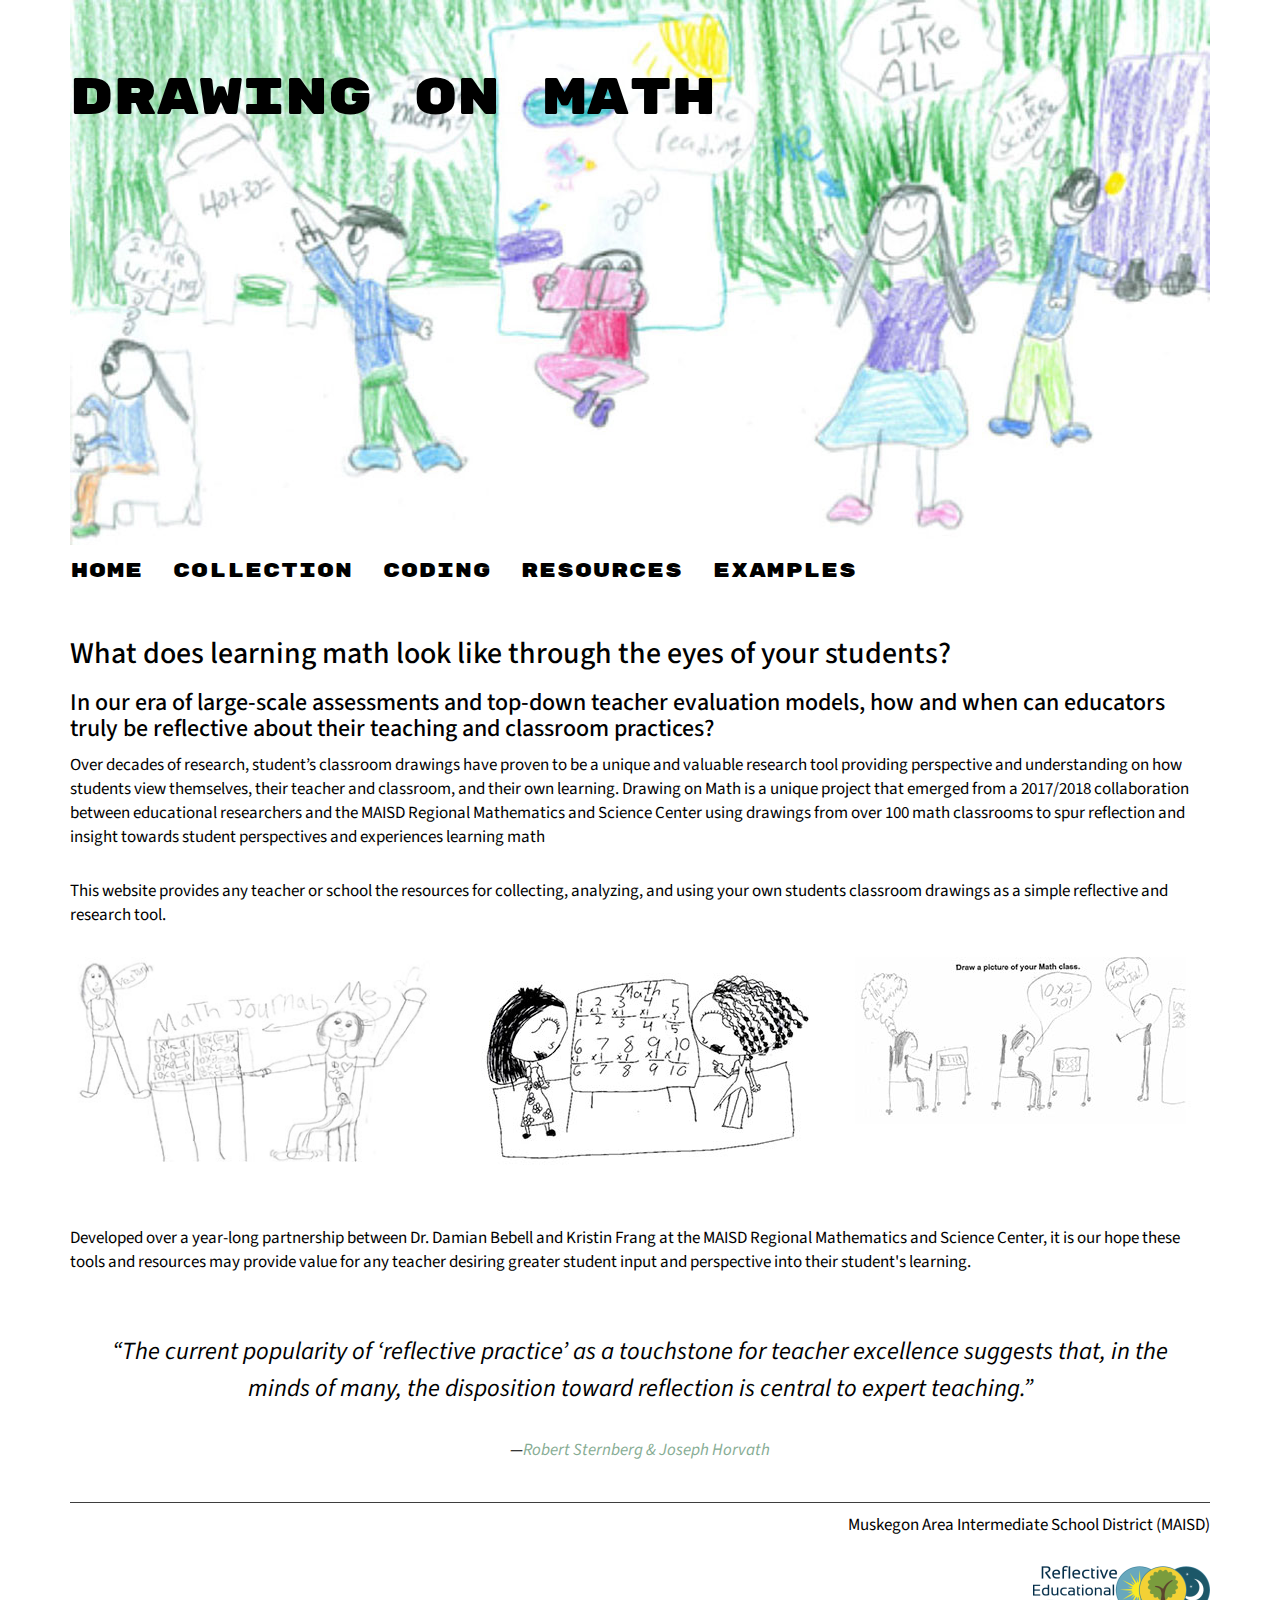
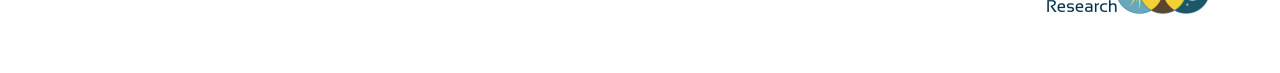
==== commit 6be831d5: "Add files via upload" ====
--- a/index.html
+++ b/index.html
@@ -1,6 +1,16 @@
 <!DOCTYPE html>
 <html lang="en">
   <head>
+    <!-- Global site tag (gtag.js) - Google Analytics -->
+      <script async src="https://www.googletagmanager.com/gtag/js?id=UA-123713726-1"></script>
+      <script>
+        window.dataLayer = window.dataLayer || [];
+        function gtag(){dataLayer.push(arguments);}
+        gtag('js', new Date());
+
+        gtag('config', 'UA-123713726-1');
+      </script>
+    <!--Google Analytics Code-->  
     <meta charset="utf-8">
     <meta http-equiv="X-UA-Compatible" content="IE=edge">
     <meta name="viewport" content="width=device-width, initial-scale=1">
@@ -18,9 +28,7 @@
       <script src="https://oss.maxcdn.com/html5shiv/3.7.3/html5shiv.min.js"></script>
       <script src="https://oss.maxcdn.com/respond/1.4.2/respond.min.js"></script>
     <![endif]-->
-    <link href="https://fonts.googleapis.com/css?family=Rubik+Mono+One|Source+Sans+Pro:400,400i,700,700i" rel="stylesheet">
-    <!--Google Analytics Code-->
-    <!--Google Analytics Code-->    
+    <link href="https://fonts.googleapis.com/css?family=Rubik+Mono+One|Source+Sans+Pro:400,400i,700,700i" rel="stylesheet">  
   </head>
 
   <body>
@@ -60,7 +68,7 @@
       <h2>What does learning math look like through the eyes of your students?</h2>   
       <h3>In our era of large-scale assessments and top-down teacher evaluation models, how and when can educators truly be reflective about their teaching and classroom practices?</h3>
 
-      <p>Drawing on Math is a unique project that encourages and assists educators in using student voice and perspective through classroom drawings to be more reflective towards their teaching and classroom practices. Over decades of educational research, we have found that classroom drawings can be a unique research tool to provide better perspectives and understanding of how students view themselves, their teacher and classroom, and their own learning.</p>
+      <p>Over decades of research, student’s classroom drawings have proven to be a unique and valuable research tool providing perspective and understanding on how students view themselves, their teacher and classroom, and their own learning. Drawing on Math is a unique project that emerged from a 2017/2018 collaboration between educational researchers and the MAISD Regional Mathematics and Science Center using drawings from over 100 math classrooms to spur reflection and insight towards student perspectives and experiences learning math</p>
 
       <p>This website provides any teacher or school the resources for collecting, analyzing, and using your own students classroom drawings as a simple reflective and research tool.</p> 
 
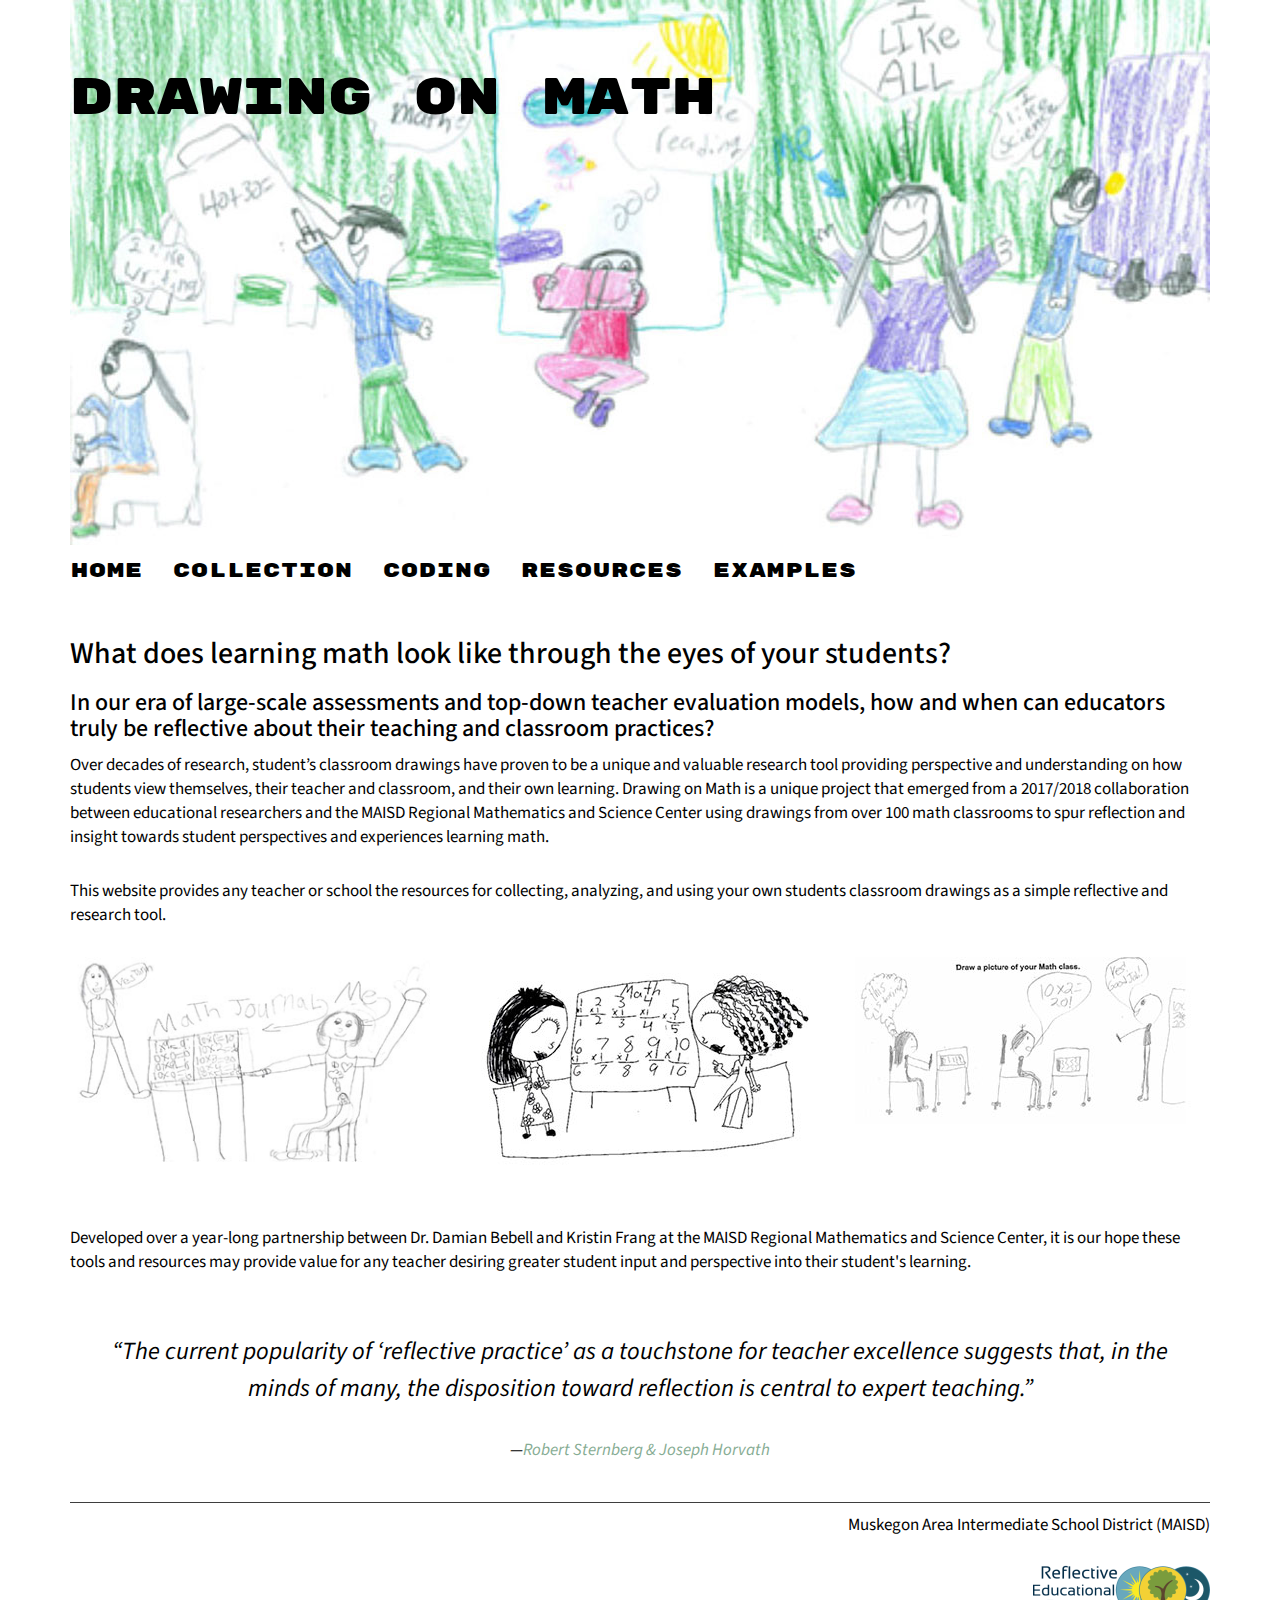
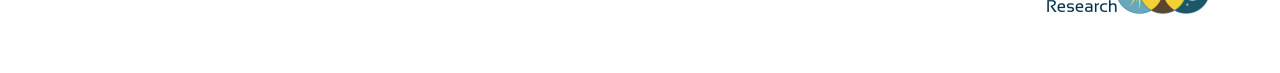
==== commit 777bd0f2: "Add files via upload" ====
--- a/index.html
+++ b/index.html
@@ -68,7 +68,7 @@
       <h2>What does learning math look like through the eyes of your students?</h2>   
       <h3>In our era of large-scale assessments and top-down teacher evaluation models, how and when can educators truly be reflective about their teaching and classroom practices?</h3>
 
-      <p>Over decades of research, student’s classroom drawings have proven to be a unique and valuable research tool providing perspective and understanding on how students view themselves, their teacher and classroom, and their own learning. Drawing on Math is a unique project that emerged from a 2017/2018 collaboration between educational researchers and the MAISD Regional Mathematics and Science Center using drawings from over 100 math classrooms to spur reflection and insight towards student perspectives and experiences learning math</p>
+      <p>Over decades of research, student’s classroom drawings have proven to be a unique and valuable research tool providing perspective and understanding on how students view themselves, their teacher and classroom, and their own learning. Drawing on Math is a unique project that emerged from a 2017/2018 collaboration between educational researchers and the MAISD Regional Mathematics and Science Center using drawings from over 100 math classrooms to spur reflection and insight towards student perspectives and experiences learning math.</p>
 
       <p>This website provides any teacher or school the resources for collecting, analyzing, and using your own students classroom drawings as a simple reflective and research tool.</p> 
 
